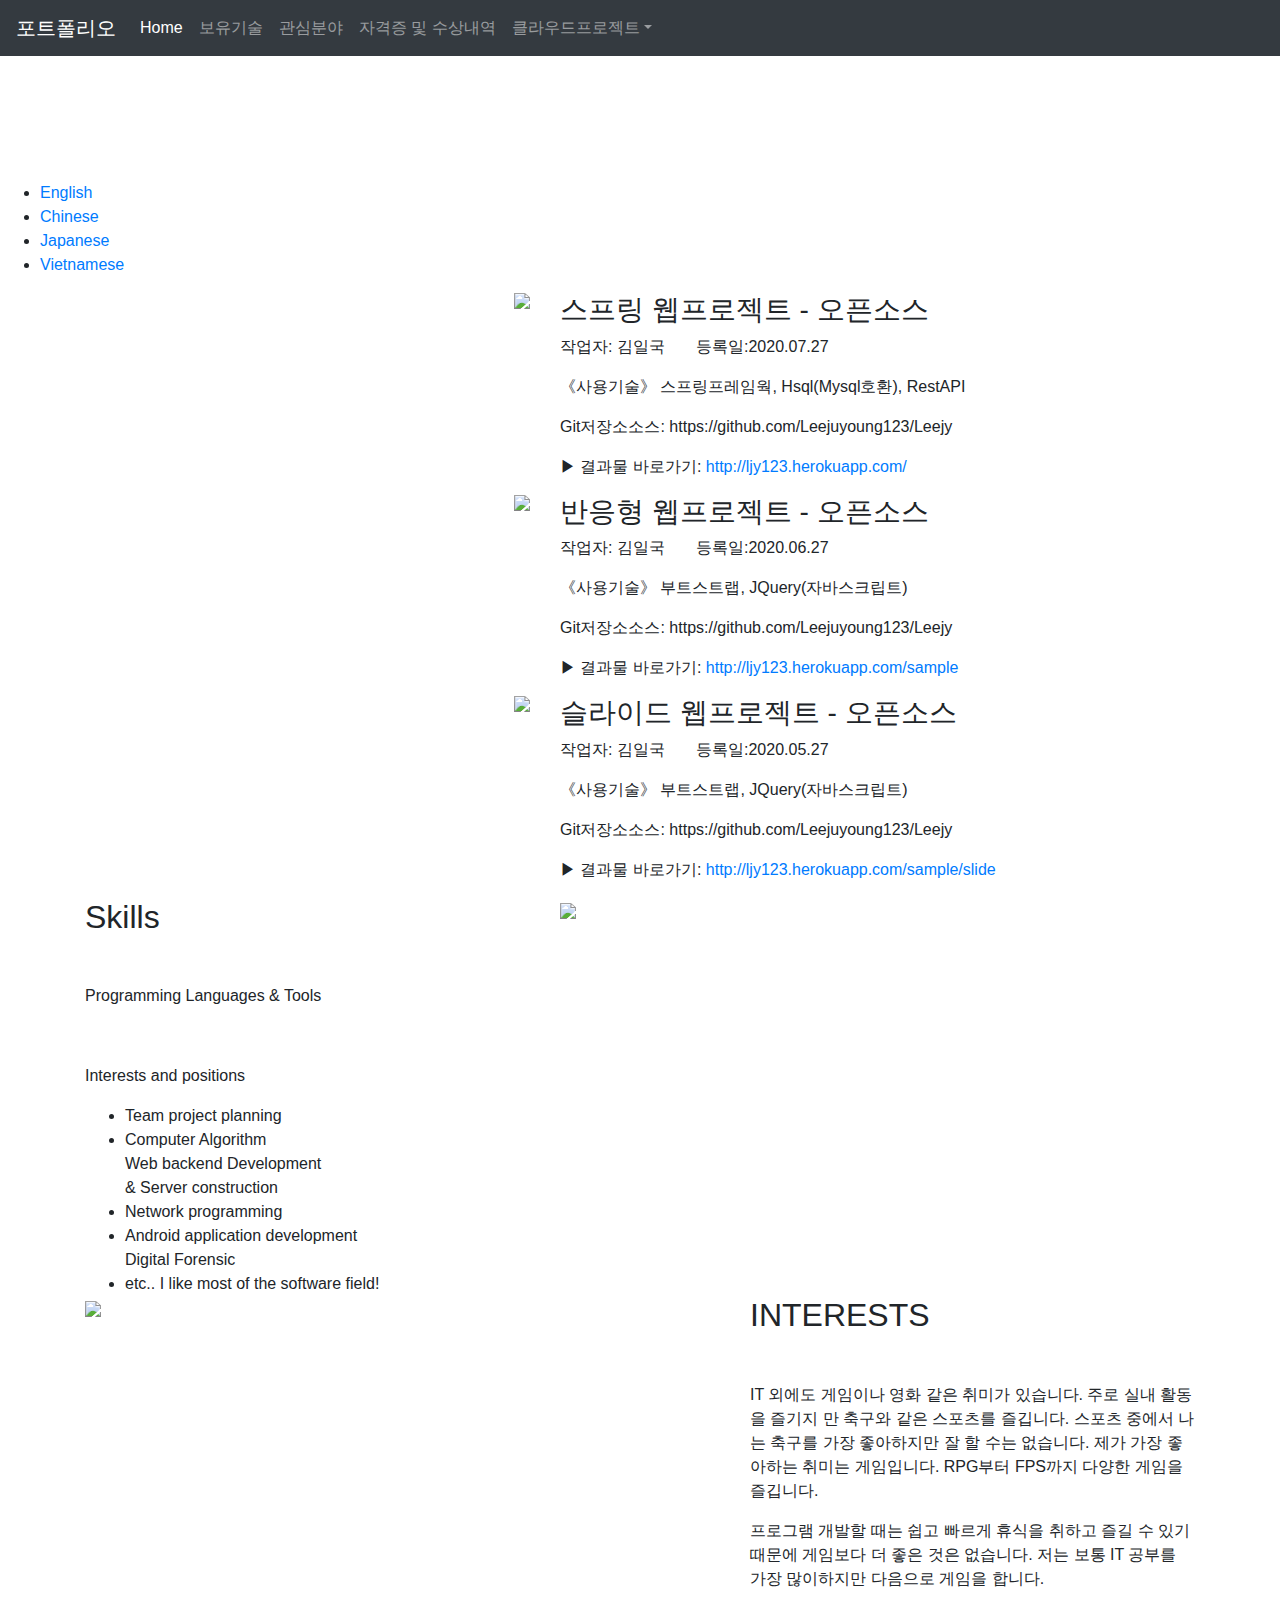
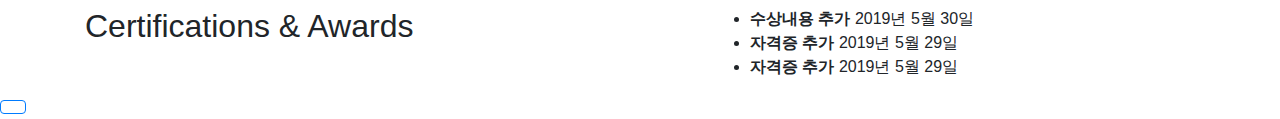
==== WebContent/index.html @ d81f5df1 "수정" ====
<!doctype html>
<html lang="ja">
<head>
	<!-- Required meta tags -->
	<meta charset="utf-8">
	<meta name="viewport" content="width=device-width, initial-scale=1, shrink-to-fit=no">
	<meta http-equiv="X-UA-Compatible" content="IE=edge,chrome=1">
	<!-- Bootstrap CSS -->
	<link rel="stylesheet" href="https://maxcdn.bootstrapcdn.com/bootstrap/4.0.0/css/bootstrap.min.css" integrity="sha384-Gn5384xqQ1aoWXA+058RXPxPg6fy4IWvTNh0E263XmFcJlSAwiGgFAW/dAiS6JXm" crossorigin="anonymous">
	<!-- 외부 플러그인 CSS -->
	<link rel="stylesheet" href="https://cdnjs.cloudflare.com/ajax/libs/fullPage.js/2.9.7/jquery.fullpage.css">
	<!-- 사용자가 추가한 CSS -->
	<link rel="stylesheet" href="css/style.css">
	<title>부트스트랩4.0으로 홈페이지 만들기</title>
	<style>
	/* 가로 슬라이드 네비 위치 및 색상 
	* --------------------------------------- */
	.fp-slidesNav.bottom{bottom: 125px; text-align:center;}
	#fp-nav span, .fp-slidesNav span{background: white!important;}
	</style>
</head>
<body>
<!-- Menu -->
<nav class="navbar navbar-expand-md navbar-dark fixed-top bg-dark">
	<a class="navbar-brand" href="/" >포트폴리오</a>
	<button class="navbar-toggler" type="button" data-toggle="collapse" data-target="#navbarCollapse" aria-controls="navbarCollapse" aria-expanded="false" aria-label="Toggle Navigation">
		<span class="navbar-toggler-icon"></span>
	</button>	
	<div class="collapse navbar-collapse" id="navbarCollapse">
		<ul class="navbar-nav mr-auto">
			<li class="nav-item menu_header active">
				<a class="nav-link" href="#header">Home</a>
			</li>
			<li class="nav-item menu_section1">
				<a class="nav-link" href="#section1">보유기술</a>
			</li>
			<li class="nav-item menu_section2">
				<a class="nav-link" href="#section2">관심분야</a>
			</li>
			<li class="nav-item menu_footer">
				<a class="nav-link" href="#footer">자격증 및 수상내역</a>
			</li>
			<li class="nav-item dropdown">
				<a class="nav-link dropdown-toggle" href="#" id="navbarDropdown" role="button" data-toggle="dropdown" aria-haspopup="true" aria-expanded="false">클라우드프로젝트</a>
					<ul class="dropdown-menu" aria-labelledby="navbarDropdown">
					<li><a href="https://github.com/Leejuyoung123/Leejy" target="blank">Git소스바로가기(형상관리)</a></li>
					<li class="dropdown">
					<a class="dropdown-toggle" href="#" id="navbarDropdown" role="button" data-toggle="dropdown" aria-haspopup="true" aria-expanded="false">헤로쿠클라우드</a>
					<ul class="dropdown-menu" aria-labelledby="navbarDropdown">
					<li class="dropdown">
						<a class="dropdown-toggle" href="#" id="navbarDropdown" role="button" data-toggle="dropdown" aria-haspopup="true" aria-expanded="false">포트폴리오</a>
						<ul class="dropdown-menu" aria-labelledby="navbarDropdown">
						<li><a href="https://ljy123.herokuapp.com/" target="blank">스프링 웹프로젝트</a></li>
						<li><a href="https://ljy123.herokuapp.com/sample" target="blank">원페이지 웹프로젝트</a></li>
						<li><a href="https://ljy123.herokuapp.com/sample/slide" target="blank">슬라이드 웹프로젝트</a></li>
						</ul>
					</li>
					</ul>
					</li>
					</ul>
			</li>
			<li class="nav-item">
					<div id="google_translate_element"></div>
					<script type="text/javascript">
					function googleTranslateElementInit() {
						new google.translate.TranslateElement({pageLanguage: 'ko', includedLanguages: 'en,ja,vi,zh-CN,zh-TW,de,es,fr,la,pt,ru,th', layout: google.translate.TranslateElement.InlineLayout.SIMPLE}, 'google_translate_element');
					}
					</script>
					<script type="text/javascript" src="https://translate.google.com/translate_a/element.js?cb=googleTranslateElementInit"></script>
					<style>
						.goog-te-gadget {font-family:helvetica,meiryo,gulim,AppleGothic,sans-serif;}
						.goog-te-menu2 {margin-top:5px; border:1px solid #dcdcdc !important;}
						.goog-te-menu2-item div, .goog-te-menu2-item:link div, .goog-te-menu2-item:visited div, .goog-te-menu2-item:active div {color:#000 !important;}
					</style>
			</li>
		</ul>
	</div>	
</nav>
<div class="language"><!-- active 클래스명 -->
	<div class="language-current">
			<span class="flag flag-ko-KR"></span>
			<span class="language-name">Korean</span>
	</div>
	<svg xmlns="http://www.w3.org/2000/svg" version="1.1" class="language-triangle">
		<polygon points="0,0 8,0 4, 6">
	</polygon></svg>
	<div class="submenu languages">
			<ul>
				<li><a href="#/en/"><span class="flag flag-en-US"></span><span class="language-name">English</span></a></li>
				<li><a href="#/zh/"><span class="flag flag-zh-CN"></span><span class="language-name">Chinese</span></a></li>
				<li><a href="#/ja/"><span class="flag flag-ja-JP"></span><span class="language-name">Japanese</span></a></li>
				<li><a href="#/vi/"><span class="flag flag-vi-VN"></span><span class="language-name">Vietnamese</span></a></li>
			</ul>
	</div>
</div>
<!-- 1페이지 스크롤 영역 Start -->
<div id="fullpage">
	<!-- 헤더 -->
	<div class="header section" data-anchor="header">
		<div class="container">
			<div class="slide active">
				<div class="row">
					<div class="d-none d-md-block col-md-5 col-sm-5">
						<img src="images/symu-panel-1.png" class="cover-image float-right">
					</div>
					<div class="col-md-7 col-sm-7">
						<h3><span class="highlight">스프링 웹프로젝트 - 오픈소스</span></h3>
						<p>작업자: 김일국 &nbsp;&nbsp; &nbsp;&nbsp; 등록일:2020.07.27</p>          
						<p>《사용기술》 스프링프레임웍, Hsql(Mysql호환), RestAPI </p>
						<p>Git저장소소스: https://github.com/Leejuyoung123/Leejy</p>
						<p>▶ 결과물 바로가기: <a href="https://ljy123.herokuapp.com/" target="blank">http://ljy123.herokuapp.com/</a></p>
						</span>
					</div>
				</div>
			</div>
			<div class="slide">
				<div class="row">
					<div class="d-none d-md-block col-md-5 col-sm-5">
						<img src="images/symu-panel-3.png" class="cover-image float-right">
					</div>
					<div class="col-md-7 col-sm-7">
						<h3><span class="highlight">반응형 웹프로젝트 - 오픈소스</span></h3>
						<p>작업자: 김일국 &nbsp;&nbsp; &nbsp;&nbsp; 등록일:2020.06.27</p>          
						<p>《사용기술》 부트스트랩, JQuery(자바스크립트) </p>
						<p>Git저장소소스: https://github.com/Leejuyoung123/Leejy</p>
						<p>▶ 결과물 바로가기: <a href="https://ljy123.herokuapp.com/sample" target="blank">http://ljy123.herokuapp.com/sample</a></p>
						</span>
					</div>
				</div>
			</div>
			<div class="slide">
				<div class="row">
					<div class="d-none d-md-block col-md-5 col-sm-5">
						<img src="images/symu-panel-2.png" class="cover-image float-right">
					</div>
					<div class="col-md-7 col-sm-7">
						<h3><span class="highlight">슬라이드 웹프로젝트 - 오픈소스</span></h3>
						<p>작업자: 김일국 &nbsp;&nbsp; &nbsp;&nbsp; 등록일:2020.05.27</p>          
						<p>《사용기술》 부트스트랩, JQuery(자바스크립트) </p>
						<p>Git저장소소스: https://github.com/Leejuyoung123/Leejy</p>
						<p>▶ 결과물 바로가기: <a href="https://ljy123.herokuapp.com/sample/slide" target="blank">http://ljy123.herokuapp.com/sample/slide</a></p>
						</span>
					</div>
				</div>
			</div>
		</div>
	</div>

	<!-- 1 번 섹션 -->
	<div class="section" data-anchor="section1">
		<div class="container">
			<div class="row">
				<div class="col-md-5">
				  <h2 class="mb-5">Skills</h2>
		          <div class="subheading mb-3">Programming Languages &amp; Tools</div>
		          <ul class="list-inline list-icons">
		            <li class="list-inline-item">
		              <link rel="stylesheet" href="https://cdn.rawgit.com/konpa/devicon/df6431e323547add1b4cf45992913f15286456d3/devicon.min.css">
		              <i class="devicon-java-plain-wordmark"></i>
		            </li>
		            <li class="list-inline-item">
		             <link rel="stylesheet" href="https://cdn.rawgit.com/konpa/devicon/df6431e323547add1b4cf45992913f15286456d3/devicon.min.css">
		            <i class="devicon-python-plain-wordmark"></i>
		            </li>
		            <li class="list-inline-item">
		             <link rel="stylesheet" href="https://cdn.rawgit.com/konpa/devicon/df6431e323547add1b4cf45992913f15286456d3/devicon.min.css">
		             <i class="devicon-html5-plain-wordmark"></i>
		            </li>
		            <li class="list-inline-item">
		              <link rel="stylesheet" href="https://cdn.rawgit.com/konpa/devicon/df6431e323547add1b4cf45992913f15286456d3/devicon.min.css">
		              <i class="devicon-android-plain-wordmark"></i>
		            </li>
		            <li class="list-inline-item">
		            <link rel="stylesheet" href="https://cdn.rawgit.com/konpa/devicon/df6431e323547add1b4cf45992913f15286456d3/devicon.min.css">
		            <i class="devicon-django-line-wordmark"></i>
		            </li>
		            <li class="list-inline-item">
		             <link rel="stylesheet" href="https://cdn.rawgit.com/konpa/devicon/df6431e323547add1b4cf45992913f15286456d3/devicon.min.css">
		            <i class="devicon-linux-plain"></i>
		            </li>
		            <li class="list-inline-item">
		              <link rel="stylesheet" href="https://cdn.rawgit.com/konpa/devicon/df6431e323547add1b4cf45992913f15286456d3/devicon.min.css">
		              <i class="devicon-mysql-plain-wordmark"></i>
		            </li>
		            <li class="list-inline-item">
		             <link rel="stylesheet" href="https://cdn.rawgit.com/konpa/devicon/df6431e323547add1b4cf45992913f15286456d3/devicon.min.css">
		              <i class="devicon-php-plain"></i>
		            </li>
		            <li class="list-inline-item">
		             <link rel="stylesheet" href="https://cdn.rawgit.com/konpa/devicon/df6431e323547add1b4cf45992913f15286456d3/devicon.min.css">
		            <i class="devicon-visualstudio-plain"></i>
		            </li>
		            <li class="list-inline-item">
		              <link rel="stylesheet" href="https://cdn.rawgit.com/konpa/devicon/df6431e323547add1b4cf45992913f15286456d3/devicon.min.css">
		              <i class="devicon-github-plain"></i>
		            </li>
		            <li class="list-inline-item">
		            <link rel="stylesheet" href="https://cdn.rawgit.com/konpa/devicon/df6431e323547add1b4cf45992913f15286456d3/devicon.min.css">
		            <i class="devicon-apache-plain-wordmark"></i>
		            </li>
		          </ul>
          		<div class="subheading mb-3">Interests and positions</div>
		          <ul class="fa-ul mb-0">
		            <li>
		              <i class="fa-li fa fa-check"></i>
		                Team project planning</li>
		            <li>
		              <i class="fa-li fa fa-check"></i>
		                Computer Algorithm</li>
		              <i class="fa-li fa fa-check"></i>
		              Web backend Development <br>&amp; Server construction
		              <li>
		              <i class="fa-li fa fa-check"></i>
		                Network programming</li>
		                <li>
		              <i class="fa-li fa fa-check"></i>
		                Android application development</li>
		              <i class="fa-li fa fa-check"></i>
		              Digital Forensic
		            <li>
		              <i class="fa-li fa fa-check"></i>
		               etc.. I like most of the software field!</li>
		          </ul>
				</div>
				<div class="col-md-7">
					<img src="images/symu-panel-1.png">
				</div>
			</div>
		</div>
	</div>

	<!-- 2번 섹션. 흰 배경 -->
	<div class="section" data-anchor="section2">
		<div class="container">
			<div class="row">
				<div class="col-md-7">
					<img src="images/symu-panel-2.png">
				</div>
				<div class="col-md-5">
					<h2 class="mb-5">INTERESTS</h2>
					<p>IT 외에도 게임이나 영화 같은 취미가 있습니다. 주로 실내 활동을 즐기지 만 축구와 같은 스포츠를 즐깁니다. 스포츠 중에서 나는 축구를 가장 좋아하지만 잘 할 수는 없습니다.
					제가 가장 좋아하는 취미는 게임입니다. RPG부터 FPS까지 다양한 게임을 즐깁니다.</p>
					<p>프로그램 개발할 때는 쉽고 빠르게 휴식을 취하고 즐길 수 있기 때문에 게임보다 더 좋은 것은 없습니다. 저는 보통 IT 공부를 가장 많이하지만 다음으로 게임을 합니다.</p>				
				</div>
			</div>
		</div>
	</div>

	<!-- 푸터 -->
	<footer class="footer section" data-anchor="footer">
		<div class="container">
			<div class="row">
			  <h2 class="col-md-7">Certifications &amp; Awards</h2>
	          <ul class="fa-ul col-md-5 text-left">
	            <li>
	              <i class="fa-li fa fa-trophy text-warning"></i>
	              <strong>수상내용 추가</strong>   2019년 5월 30일</li>
	            <li>
	              <i class="fa-li fa fa-trophy text-warning"></i>
	              <strong>자격증 추가</strong>   2019년 5월 29일</li>
	            <li>
	              <i class="fa-li fa fa-trophy text-warning"></i>
	              <strong>자격증 추가</strong>   2019년 5월 29일</li>
	          </ul>
			</div>
		</div>
	</footer>
</div>
<!-- 1페이지 스크롤 영역 Start -->

<!-- 아래페이지 이동 버튼 -->
<button id="moveDown" class="btn btn-outline-primary"><i class="arrow down"></i></button>

<!-- Optional JavaScript -->
<!-- jQuery first, then Popper.js, then Bootstrap JS -->
<script src="https://code.jquery.com/jquery-3.2.1.slim.min.js" integrity="sha384-KJ3o2DKtIkvYIK3UENzmM7KCkRr/rE9/Qpg6aAZGJwFDMVNA/GpGFF93hXpG5KkN" crossorigin="anonymous"></script>
<script src="https://cdnjs.cloudflare.com/ajax/libs/popper.js/1.12.9/umd/popper.min.js" integrity="sha384-ApNbgh9B+Y1QKtv3Rn7W3mgPxhU9K/ScQsAP7hUibX39j7fakFPskvXusvfa0b4Q" crossorigin="anonymous"></script>
<script src="https://maxcdn.bootstrapcdn.com/bootstrap/4.0.0/js/bootstrap.min.js" integrity="sha384-JZR6Spejh4U02d8jOt6vLEHfe/JQGiRRSQQxSfFWpi1MquVdAyjUar5+76PVCmYl" crossorigin="anonymous"></script>
<!-- 외부 플러그인 js  -->
<script src="https://cdnjs.cloudflare.com/ajax/libs/fullPage.js/2.9.7/jquery.fullpage.js"></script>
<!-- 사용자 지정 js Start -->
<script>
	$(function($){ //서브메뉴 클릭유지 스크립트
		$('.dropdown-menu a.dropdown-toggle').on('click', function(e) {
		if (!$(this).next().hasClass('show')) {
			$(this).parents('.dropdown-menu').first().find('.show').removeClass("show");
		}
		var $subMenu = $(this).next(".dropdown-menu");
		$subMenu.toggleClass('show');

		$(this).parents('li.nav-item.dropdown.show').on('hidden.bs.dropdown', function(e) {
			$('.dropdown-submenu .show').removeClass("show");
		});

		return false;
		});
	})
</script>
<script>
$("#fullpage").fullpage({    //기존
		anchors: ['header', 'section1', 'section2', 'footer'],
		navigationTooltips: ['header', 'section1', 'section2', 'footer'],
		sectionsColor: ['#0798ec','#7baabe','#4bbfc3','#0d121b'],
		navigation: true,
		//loopBottom: true,
		responsiveWidth: 767, //반응형 가로크기 기준
		afterResponsive: function(isResponsive){ //반응형 일때 사용할 액션
			if(isResponsive) {//기존클래스는 d-none d-md-block -> d-none-kim19 으로 변경.
				$(".d-none-kim19").addClass('d-none');
				$("#moveDown").addClass('d-none');
			}else{
				$(".d-none-kim19").removeClass('d-none');
				$("#moveDown").removeClass('d-none');
			}
		},
		afterLoad: function(section_name, section_num){ // 마지막 페이지 도착 확인, onLeave: //페이지 이동 후 확인
			$('.nav-item').removeClass("active");
			$('.menu_' + section_name).addClass("active");
				//alert(section_name);alert(section_num);//디버그
				if(section_name=="footer"){
					$("#moveDown").addClass('d-none');
				}else{
					$("#moveDown").removeClass('d-none');
				}
		},
		slidesNavigation: true,
		afterRender: function () {
            setInterval(function () {
                $.fn.fullpage.moveSlideRight();
            }, 4000);
        },
}); //기존
/* 아래페이지 이동 버튼 */
 $(function(){ //3.x 버전은 더이상 오픈소스가 아니라서, 2.x로 변경
    $('#moveDown').click(function (event) {
        event.preventDefault();
        $.fn.fullpage.moveSectionDown();
    });
});
/* 상단메뉴 선택 버튼 */
$('.nav-item').click(function (event) {
	$('.nav-item').removeClass("active");
	$(this).addClass("active");	
});
/* 언어선택 버튼 */
$('.language').click(function (event) {
	event.preventDefault();
	$(this).toggleClass("active");
});
$("body").click(function(e){
	if(e.target.className == "language-current" || ((e.target.className).indexOf("flag") != -1) || e.target.className == "language-name") { 
				//alert("don't hide");  
		}
		else {
			$('.language').removeClass('active');
		}
});
</script>
<!-- 사용자 지정 js End -->
</body>
</html>
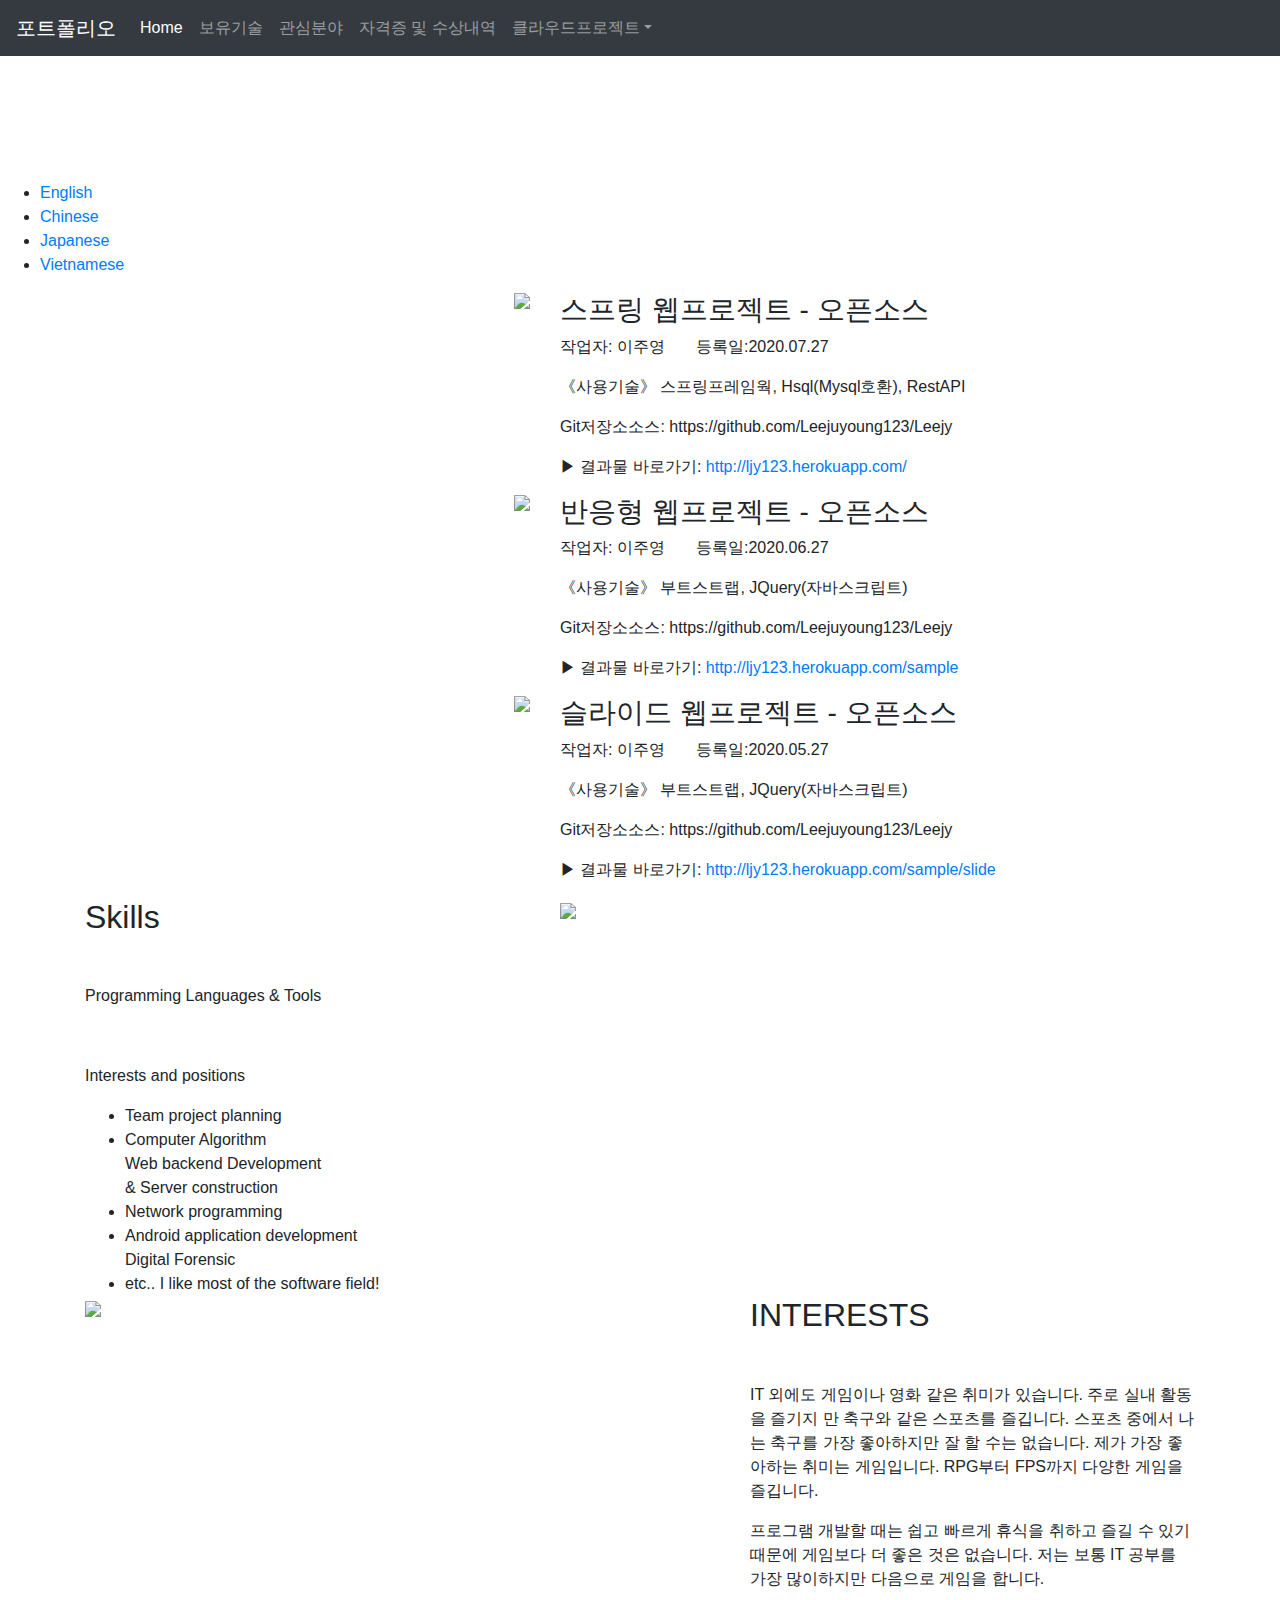
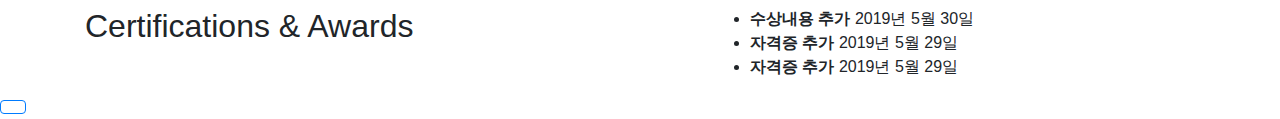
==== commit f99b4e60: "포트폴리오 대문페이지 수정" ====
--- a/WebContent/index.html
+++ b/WebContent/index.html
@@ -105,7 +105,7 @@
 					</div>
 					<div class="col-md-7 col-sm-7">
 						<h3><span class="highlight">스프링 웹프로젝트 - 오픈소스</span></h3>
-						<p>작업자: 김일국 &nbsp;&nbsp; &nbsp;&nbsp; 등록일:2020.07.27</p>          
+						<p>작업자: 이주영 &nbsp;&nbsp; &nbsp;&nbsp; 등록일:2020.07.27</p>          
 						<p>《사용기술》 스프링프레임웍, Hsql(Mysql호환), RestAPI </p>
 						<p>Git저장소소스: https://github.com/Leejuyoung123/Leejy</p>
 						<p>▶ 결과물 바로가기: <a href="https://ljy123.herokuapp.com/" target="blank">http://ljy123.herokuapp.com/</a></p>
@@ -120,7 +120,7 @@
 					</div>
 					<div class="col-md-7 col-sm-7">
 						<h3><span class="highlight">반응형 웹프로젝트 - 오픈소스</span></h3>
-						<p>작업자: 김일국 &nbsp;&nbsp; &nbsp;&nbsp; 등록일:2020.06.27</p>          
+						<p>작업자: 이주영 &nbsp;&nbsp; &nbsp;&nbsp; 등록일:2020.06.27</p>          
 						<p>《사용기술》 부트스트랩, JQuery(자바스크립트) </p>
 						<p>Git저장소소스: https://github.com/Leejuyoung123/Leejy</p>
 						<p>▶ 결과물 바로가기: <a href="https://ljy123.herokuapp.com/sample" target="blank">http://ljy123.herokuapp.com/sample</a></p>
@@ -135,7 +135,7 @@
 					</div>
 					<div class="col-md-7 col-sm-7">
 						<h3><span class="highlight">슬라이드 웹프로젝트 - 오픈소스</span></h3>
-						<p>작업자: 김일국 &nbsp;&nbsp; &nbsp;&nbsp; 등록일:2020.05.27</p>          
+						<p>작업자: 이주영 &nbsp;&nbsp; &nbsp;&nbsp; 등록일:2020.05.27</p>          
 						<p>《사용기술》 부트스트랩, JQuery(자바스크립트) </p>
 						<p>Git저장소소스: https://github.com/Leejuyoung123/Leejy</p>
 						<p>▶ 결과물 바로가기: <a href="https://ljy123.herokuapp.com/sample/slide" target="blank">http://ljy123.herokuapp.com/sample/slide</a></p>
@@ -146,7 +146,7 @@
 		</div>
 	</div>
 
-	<!-- 1 번 섹션 -->
+	<!-- 1 번 섹션 보유기술 -->
 	<div class="section" data-anchor="section1">
 		<div class="container">
 			<div class="row">
@@ -229,7 +229,7 @@
 		</div>
 	</div>
 
-	<!-- 2번 섹션. 흰 배경 -->
+	<!-- 2번 섹션. 관심분야 흰 배경 -->
 	<div class="section" data-anchor="section2">
 		<div class="container">
 			<div class="row">
@@ -246,7 +246,7 @@
 		</div>
 	</div>
 
-	<!-- 푸터 -->
+	<!-- 자격증 / 수상내역 푸터 -->
 	<footer class="footer section" data-anchor="footer">
 		<div class="container">
 			<div class="row">
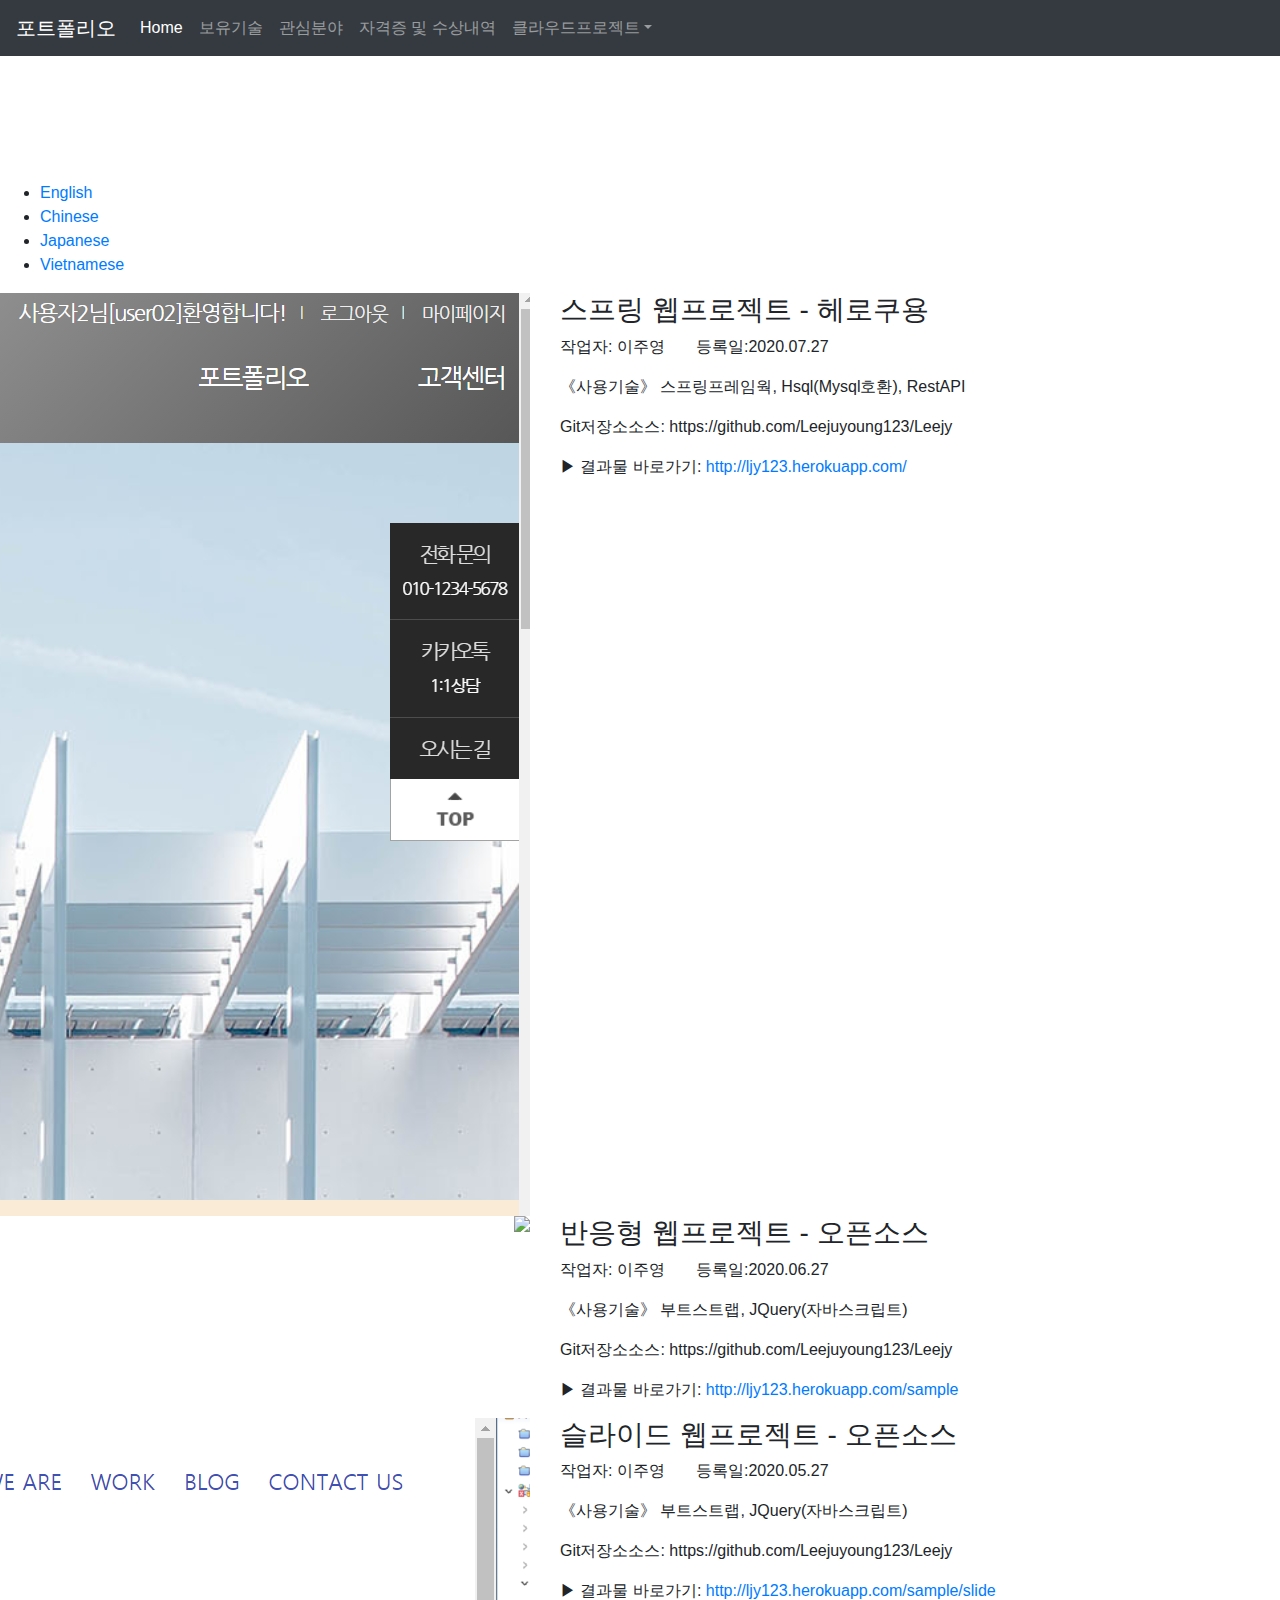
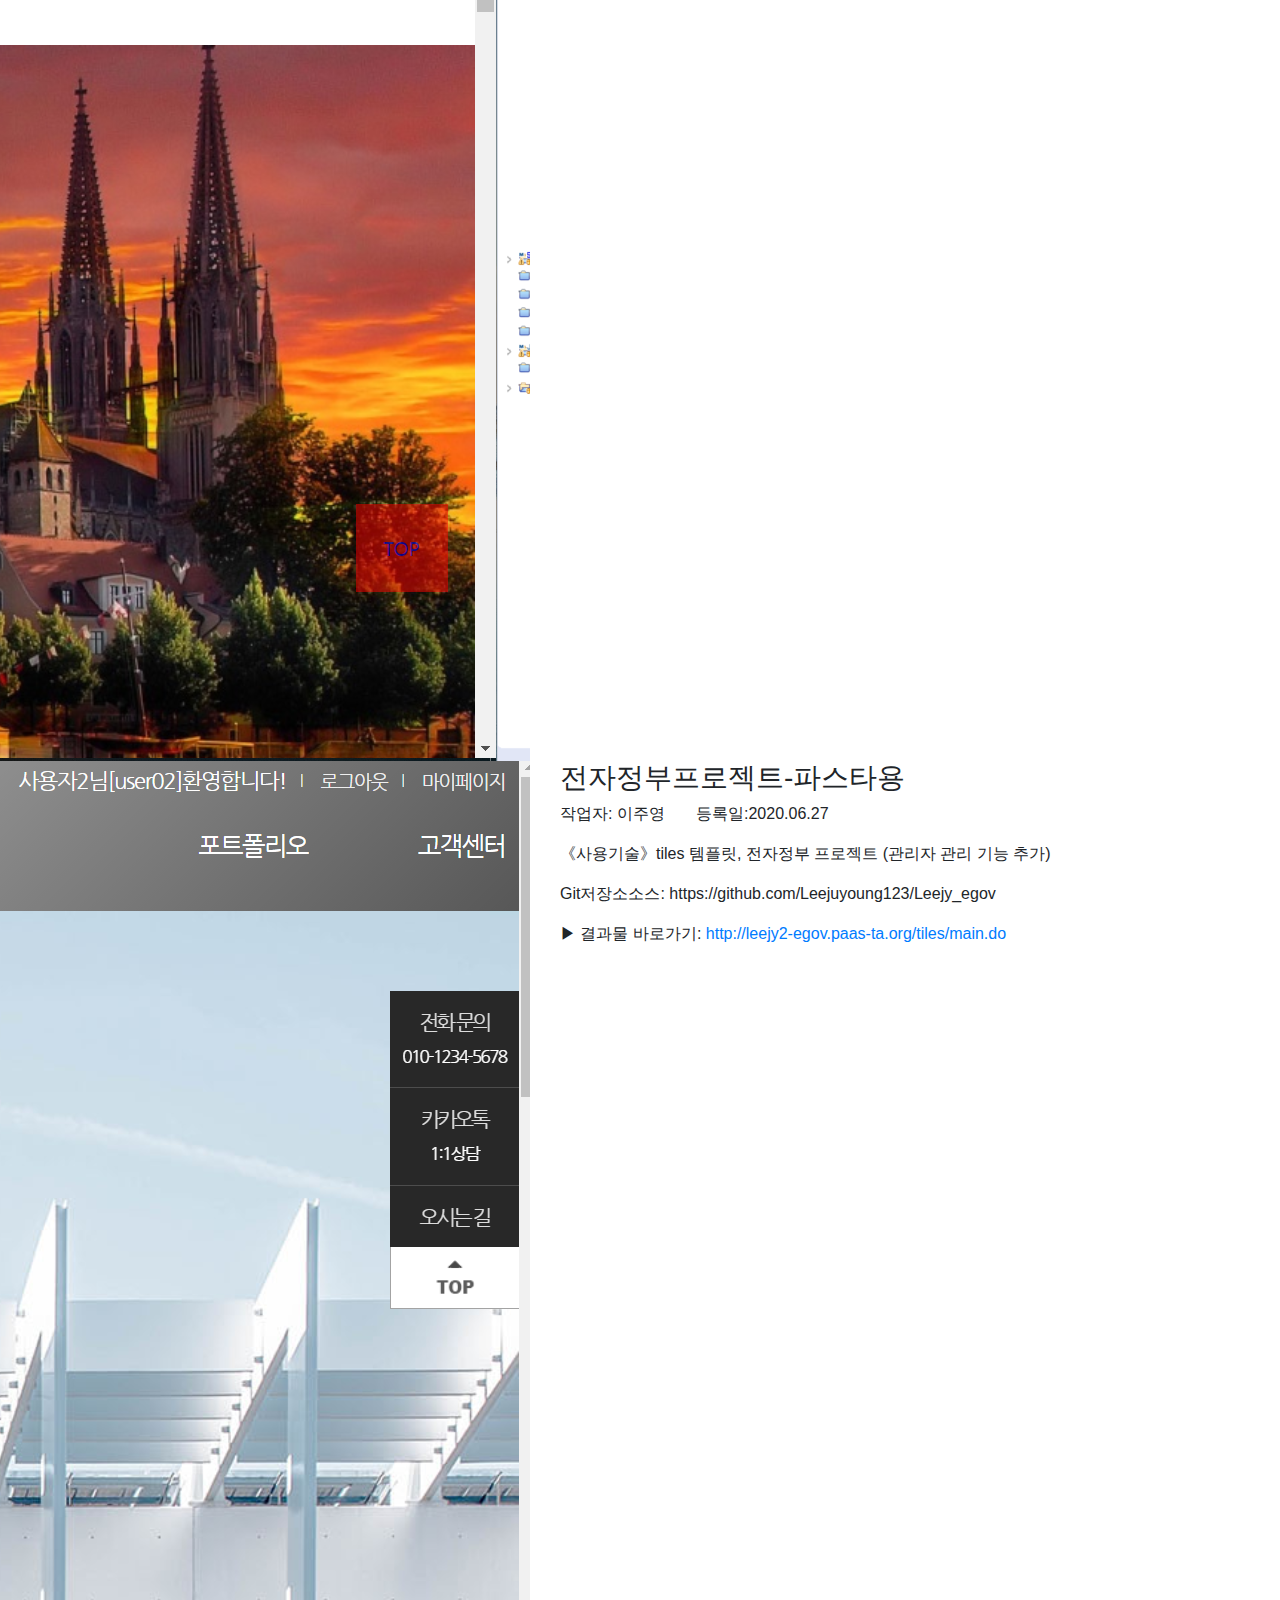
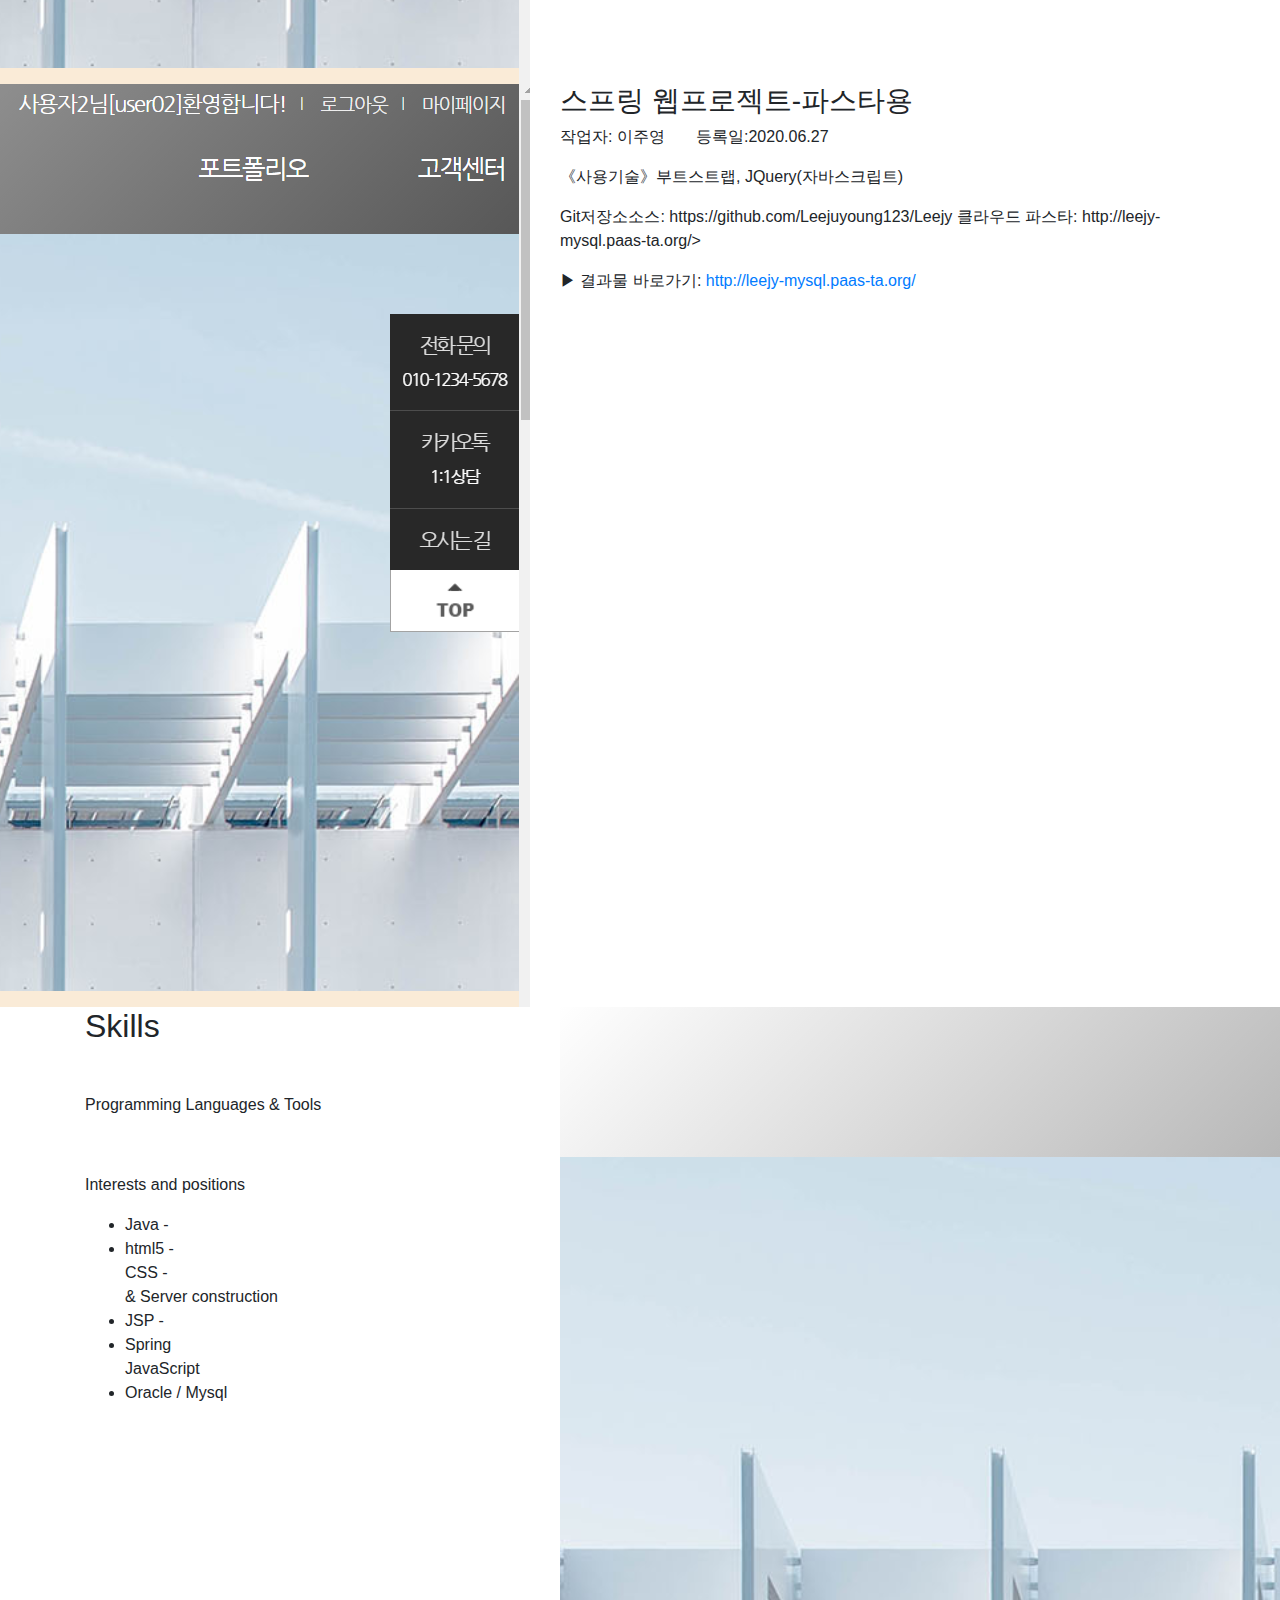
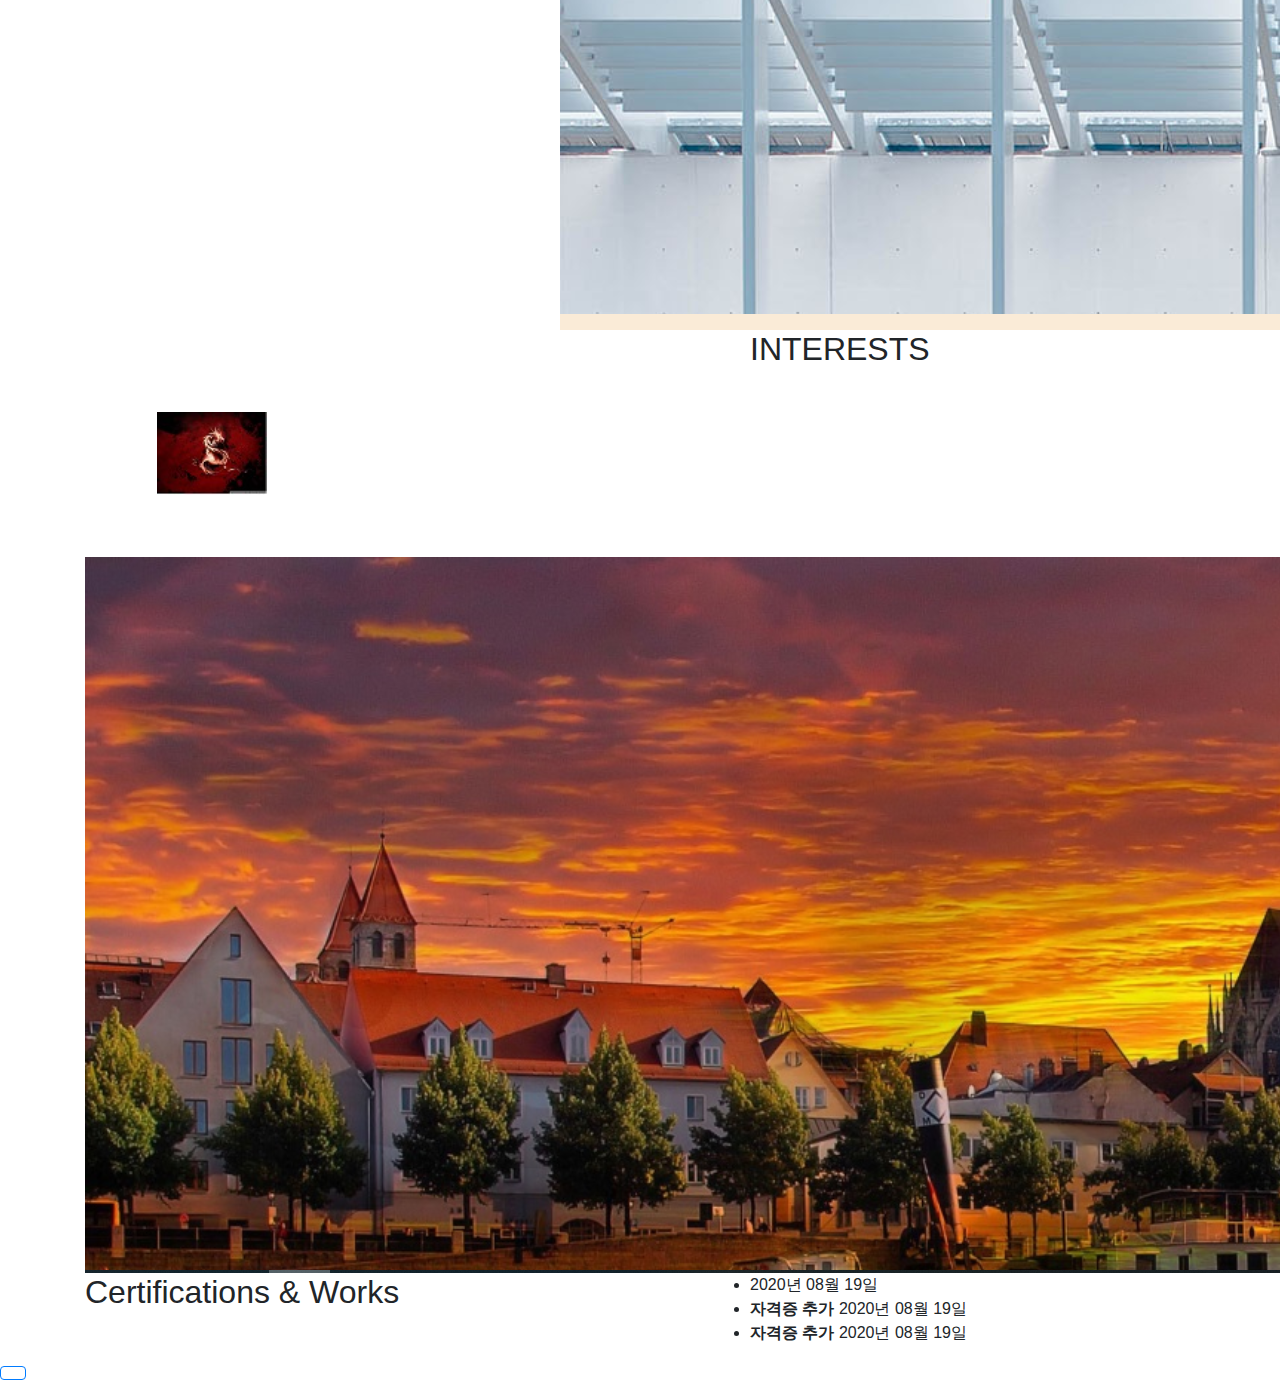
==== commit 026fc1b9: "포트폴리오수정" ====
--- a/WebContent/index.html
+++ b/WebContent/index.html
@@ -11,7 +11,7 @@
 	<link rel="stylesheet" href="https://cdnjs.cloudflare.com/ajax/libs/fullPage.js/2.9.7/jquery.fullpage.css">
 	<!-- 사용자가 추가한 CSS -->
 	<link rel="stylesheet" href="css/style.css">
-	<title>부트스트랩4.0으로 홈페이지 만들기</title>
+	<title>이주영</title>
 	<style>
 	/* 가로 슬라이드 네비 위치 및 색상 
 	* --------------------------------------- */
@@ -101,22 +101,21 @@
 			<div class="slide active">
 				<div class="row">
 					<div class="d-none d-md-block col-md-5 col-sm-5">
-						<img src="images/symu-panel-1.png" class="cover-image float-right">
-					</div>
-					<div class="col-md-7 col-sm-7">
-						<h3><span class="highlight">스프링 웹프로젝트 - 오픈소스</span></h3>
+						<img src="images/symu-panel-1.PNG" class="cover-image float-right">
+					</div>
+					<div class="col-md-7 col-sm-7">
+						<h3><span class="highlight">스프링 웹프로젝트 - 헤로쿠용</span></h3>
 						<p>작업자: 이주영 &nbsp;&nbsp; &nbsp;&nbsp; 등록일:2020.07.27</p>          
 						<p>《사용기술》 스프링프레임웍, Hsql(Mysql호환), RestAPI </p>
 						<p>Git저장소소스: https://github.com/Leejuyoung123/Leejy</p>
 						<p>▶ 결과물 바로가기: <a href="https://ljy123.herokuapp.com/" target="blank">http://ljy123.herokuapp.com/</a></p>
-						</span>
 					</div>
 				</div>
 			</div>
 			<div class="slide">
 				<div class="row">
 					<div class="d-none d-md-block col-md-5 col-sm-5">
-						<img src="images/symu-panel-3.png" class="cover-image float-right">
+						<img src="images/symu-panel-3.PNG" class="cover-image float-right">
 					</div>
 					<div class="col-md-7 col-sm-7">
 						<h3><span class="highlight">반응형 웹프로젝트 - 오픈소스</span></h3>
@@ -124,14 +123,13 @@
 						<p>《사용기술》 부트스트랩, JQuery(자바스크립트) </p>
 						<p>Git저장소소스: https://github.com/Leejuyoung123/Leejy</p>
 						<p>▶ 결과물 바로가기: <a href="https://ljy123.herokuapp.com/sample" target="blank">http://ljy123.herokuapp.com/sample</a></p>
-						</span>
 					</div>
 				</div>
 			</div>
 			<div class="slide">
 				<div class="row">
 					<div class="d-none d-md-block col-md-5 col-sm-5">
-						<img src="images/symu-panel-2.png" class="cover-image float-right">
+						<img src="images/symu-panel-2.PNG" class="cover-image float-right">
 					</div>
 					<div class="col-md-7 col-sm-7">
 						<h3><span class="highlight">슬라이드 웹프로젝트 - 오픈소스</span></h3>
@@ -139,7 +137,36 @@
 						<p>《사용기술》 부트스트랩, JQuery(자바스크립트) </p>
 						<p>Git저장소소스: https://github.com/Leejuyoung123/Leejy</p>
 						<p>▶ 결과물 바로가기: <a href="https://ljy123.herokuapp.com/sample/slide" target="blank">http://ljy123.herokuapp.com/sample/slide</a></p>
-						</span>
+					</div>
+				</div>
+			</div>
+			<div class="slide">
+				<div class="row">
+					<div class="d-none d-md-block col-md-5 col-sm-5">
+						<img src="images/symu-panel-1.PNG" class="cover-image float-right">
+					</div>
+					<div class="col-md-7 col-sm-7">
+						<h3><span class="highlight">전자정부프로젝트-파스타용 </span></h3>
+						<p>작업자: 이주영 &nbsp;&nbsp; &nbsp;&nbsp; 등록일:2020.06.27</p>          
+						<p>《사용기술》tiles 템플릿, 전자정부 프로젝트 (관리자 관리 기능 추가) </p>
+						<p>Git저장소소스: https://github.com/Leejuyoung123/Leejy_egov</p>
+						<p>▶ 결과물 바로가기: <a href="http://leejy2egov.paas-ta.org/tiles/main.do" target="blank">http://leejy2-egov.paas-ta.org/tiles/main.do</a></p>
+					</div>
+				</div>
+			</div>
+			<div class="slide">
+				<div class="row">
+					<div class="d-none d-md-block col-md-5 col-sm-5">
+						<img src="images/symu-panel-1.PNG" class="cover-image float-right">
+					</div>
+					<div class="col-md-7 col-sm-7">
+						<h3><span class="highlight">스프링 웹프로젝트-파스타용</span></h3>
+						<p>작업자: 이주영 &nbsp;&nbsp; &nbsp;&nbsp; 등록일:2020.06.27</p>          
+						<p>《사용기술》부트스트랩, JQuery(자바스크립트) </p>
+						<p>Git저장소소스: https://github.com/Leejuyoung123/Leejy
+							   클라우드 파스타: http://leejy-mysql.paas-ta.org/>
+						</p>
+						<p>▶ 결과물 바로가기: <a href="http://leejy-mysql.paas-ta.org/" target="blank">http://leejy-mysql.paas-ta.org/</a></p>
 					</div>
 				</div>
 			</div>
@@ -203,27 +230,27 @@
 		          <ul class="fa-ul mb-0">
 		            <li>
 		              <i class="fa-li fa fa-check"></i>
-		                Team project planning</li>
+		                Java - </li>
 		            <li>
 		              <i class="fa-li fa fa-check"></i>
-		                Computer Algorithm</li>
-		              <i class="fa-li fa fa-check"></i>
-		              Web backend Development <br>&amp; Server construction
+		                html5 -</li>
+		              <i class="fa-li fa fa-check"></i>
+		              	CSS -<br>&amp; Server construction
 		              <li>
 		              <i class="fa-li fa fa-check"></i>
-		                Network programming</li>
+		                JSP -</li>
 		                <li>
 		              <i class="fa-li fa fa-check"></i>
-		                Android application development</li>
-		              <i class="fa-li fa fa-check"></i>
-		              Digital Forensic
+		                Spring</li>
+		              <i class="fa-li fa fa-check"></i>
+		              	JavaScript
 		            <li>
 		              <i class="fa-li fa fa-check"></i>
-		               etc.. I like most of the software field!</li>
+		               Oracle / Mysql </li>
 		          </ul>
 				</div>
 				<div class="col-md-7">
-					<img src="images/symu-panel-1.png">
+					<img src="images/symu-panel-1.PNG">
 				</div>
 			</div>
 		</div>
@@ -234,13 +261,13 @@
 		<div class="container">
 			<div class="row">
 				<div class="col-md-7">
-					<img src="images/symu-panel-2.png">
+					<img src="images/symu-panel-2.PNG">
 				</div>
 				<div class="col-md-5">
 					<h2 class="mb-5">INTERESTS</h2>
-					<p>IT 외에도 게임이나 영화 같은 취미가 있습니다. 주로 실내 활동을 즐기지 만 축구와 같은 스포츠를 즐깁니다. 스포츠 중에서 나는 축구를 가장 좋아하지만 잘 할 수는 없습니다.
-					제가 가장 좋아하는 취미는 게임입니다. RPG부터 FPS까지 다양한 게임을 즐깁니다.</p>
-					<p>프로그램 개발할 때는 쉽고 빠르게 휴식을 취하고 즐길 수 있기 때문에 게임보다 더 좋은 것은 없습니다. 저는 보통 IT 공부를 가장 많이하지만 다음으로 게임을 합니다.</p>				
+					<p>
+					
+					</p>				
 				</div>
 			</div>
 		</div>
@@ -250,17 +277,17 @@
 	<footer class="footer section" data-anchor="footer">
 		<div class="container">
 			<div class="row">
-			  <h2 class="col-md-7">Certifications &amp; Awards</h2>
+			  <h2 class="col-md-7">Certifications &amp; Works</h2>
 	          <ul class="fa-ul col-md-5 text-left">
 	            <li>
 	              <i class="fa-li fa fa-trophy text-warning"></i>
-	              <strong>수상내용 추가</strong>   2019년 5월 30일</li>
+	              <strong></strong>   2020년 08월 19일</li>
 	            <li>
 	              <i class="fa-li fa fa-trophy text-warning"></i>
-	              <strong>자격증 추가</strong>   2019년 5월 29일</li>
+	              <strong>자격증 추가</strong>   2020년 08월 19일</li>
 	            <li>
 	              <i class="fa-li fa fa-trophy text-warning"></i>
-	              <strong>자격증 추가</strong>   2019년 5월 29일</li>
+	              <strong>자격증 추가</strong>   2020년 08월 19일</li>
 	          </ul>
 			</div>
 		</div>
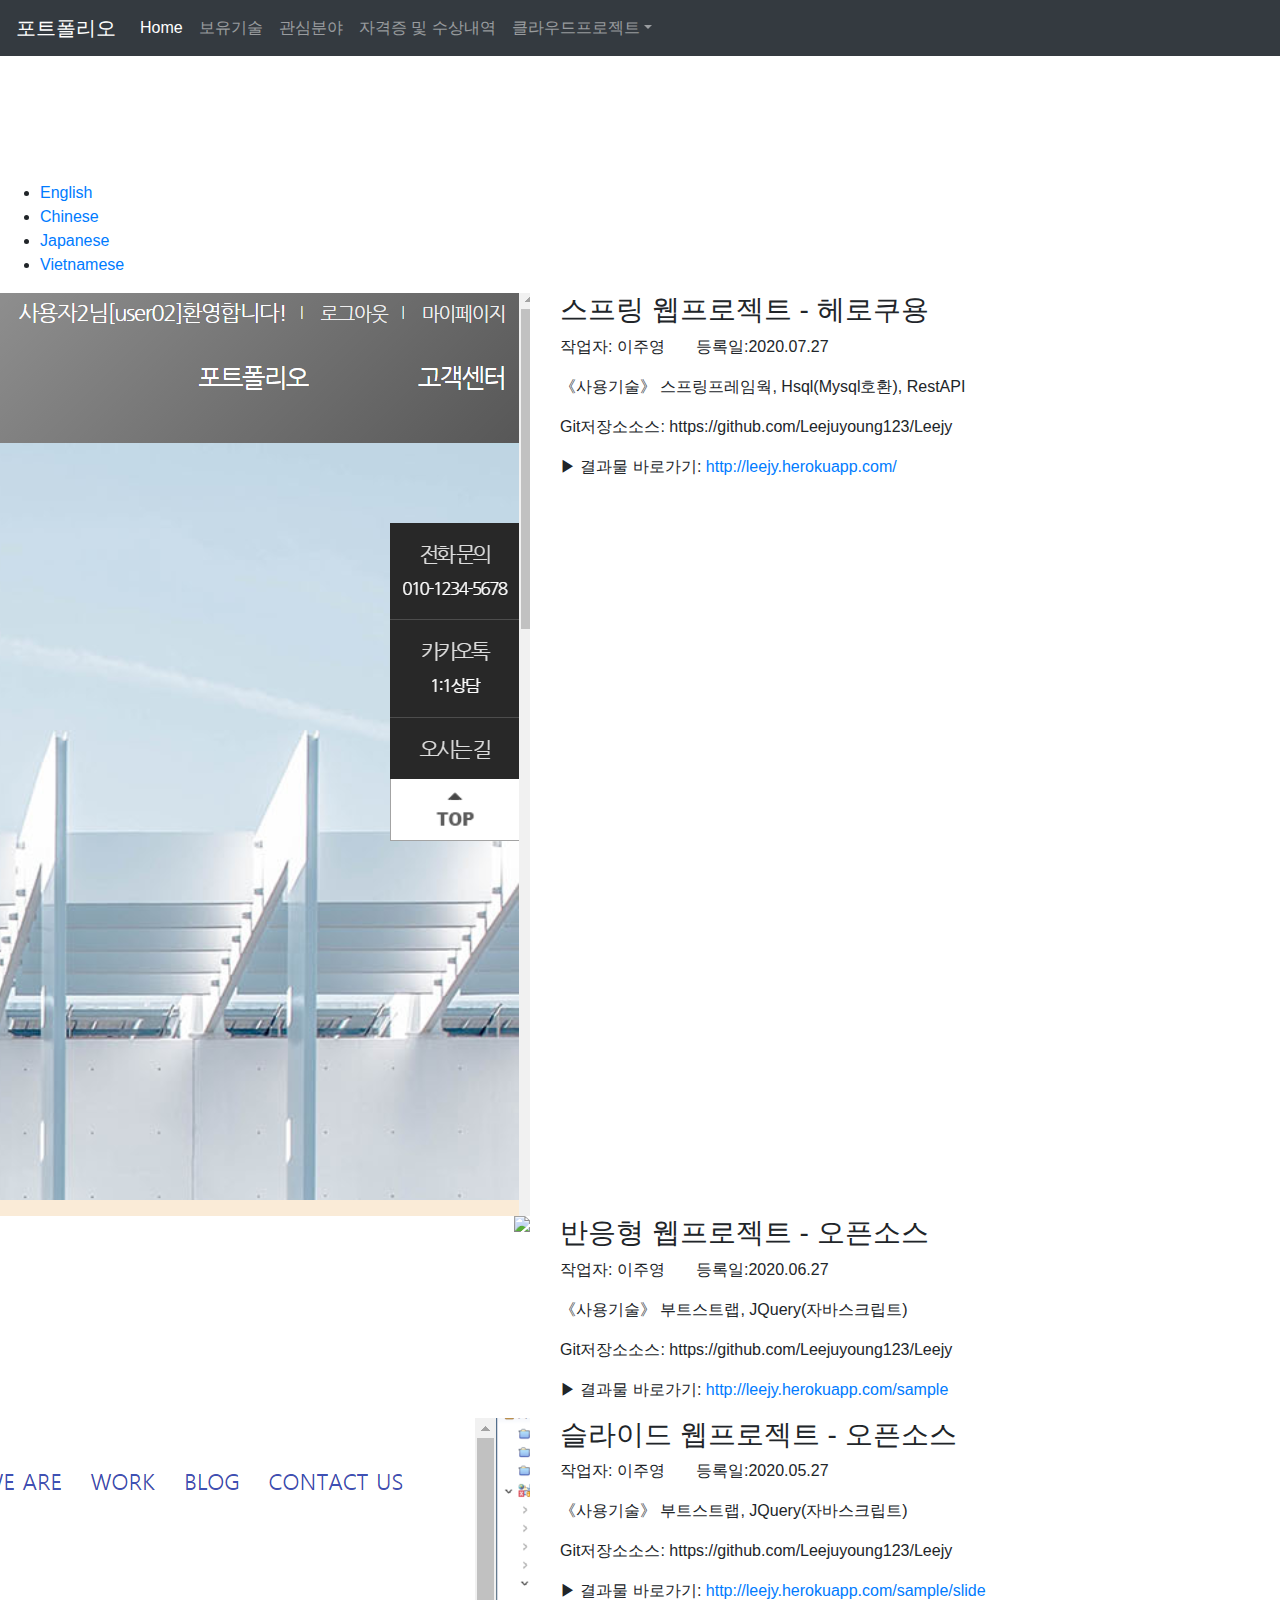
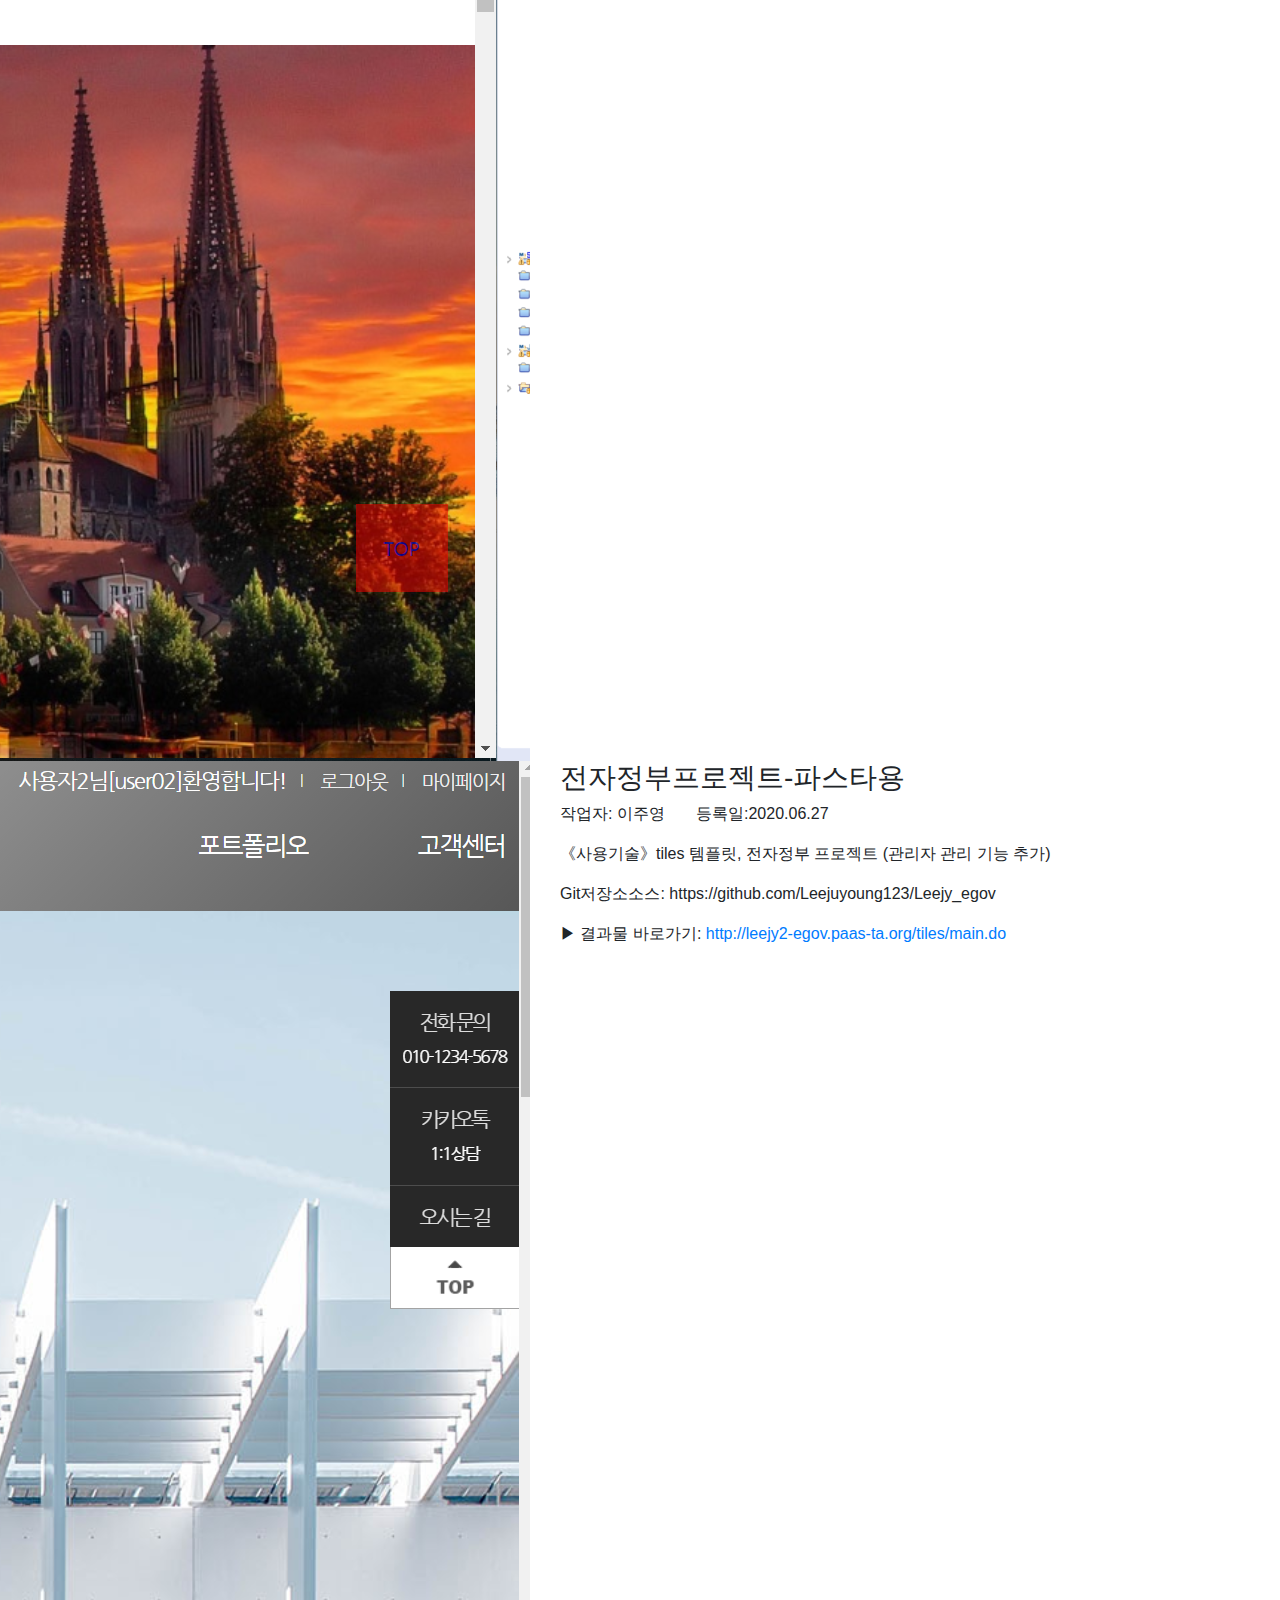
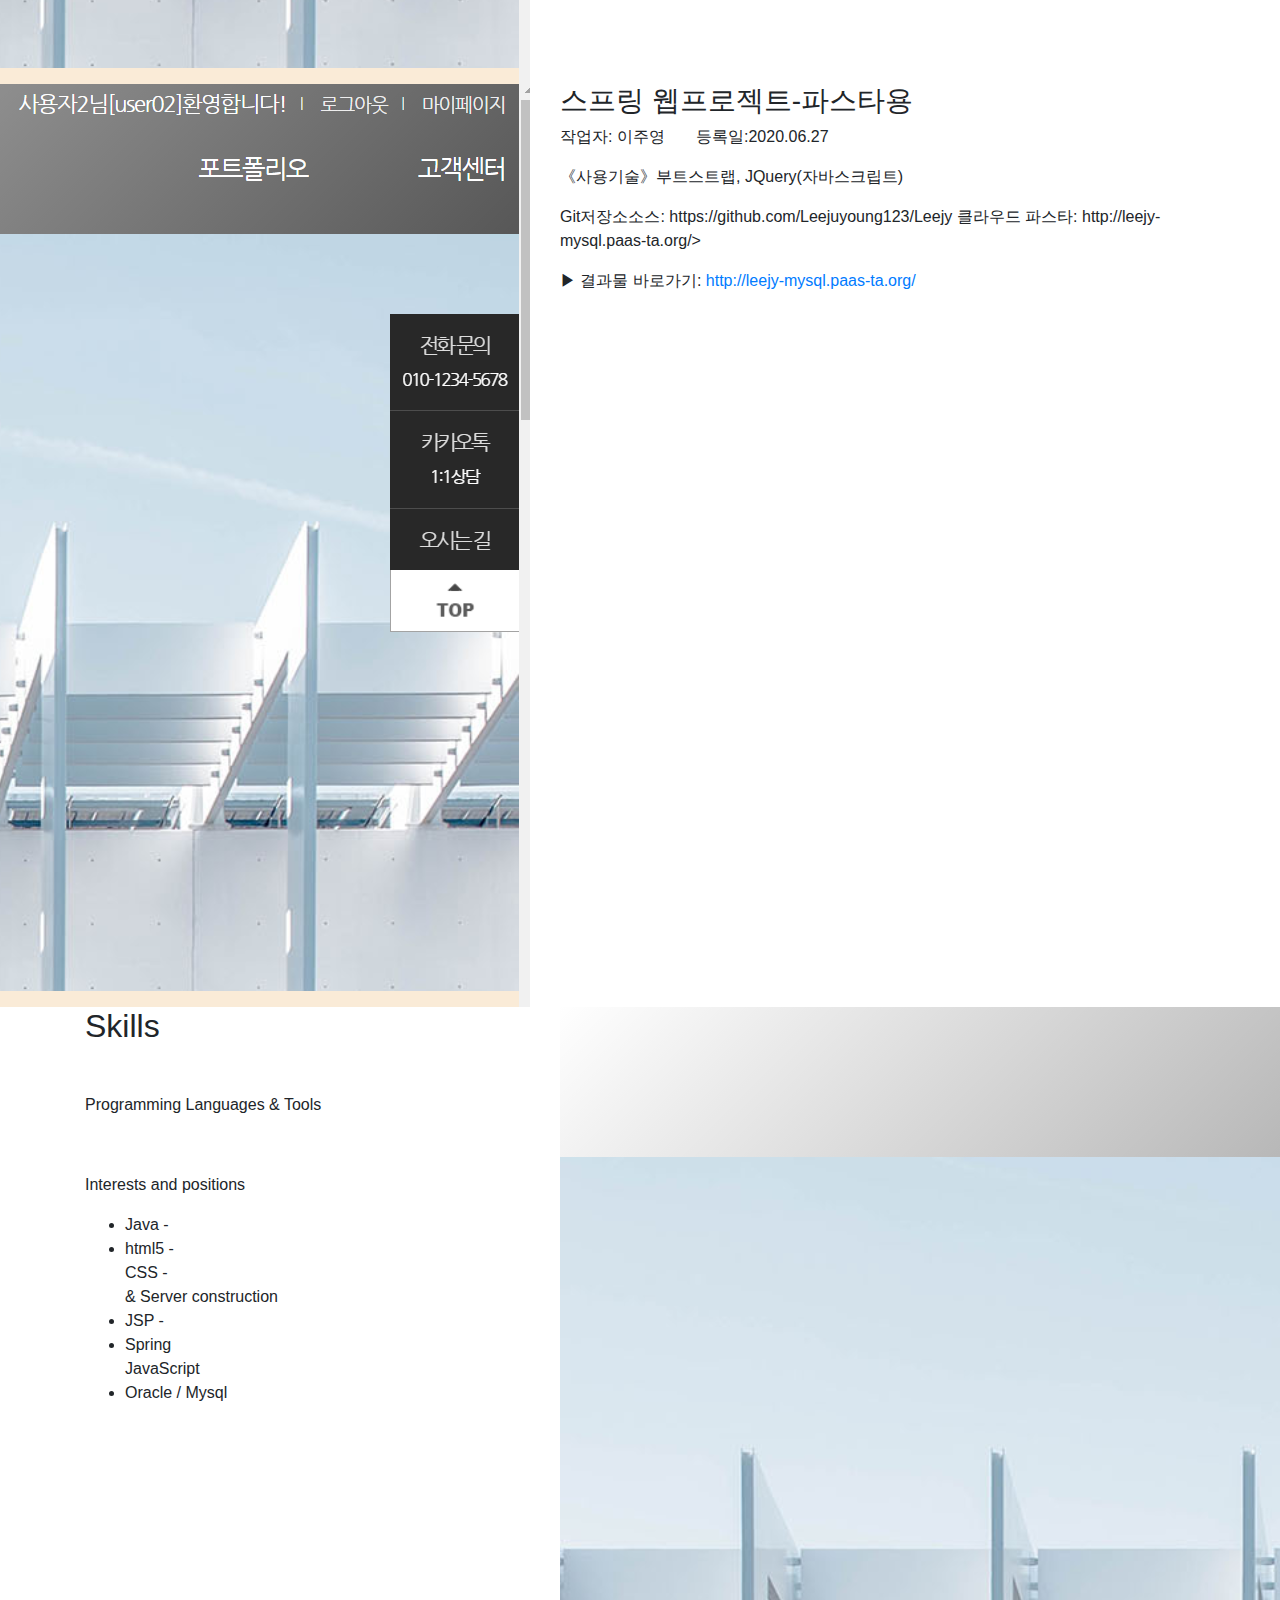
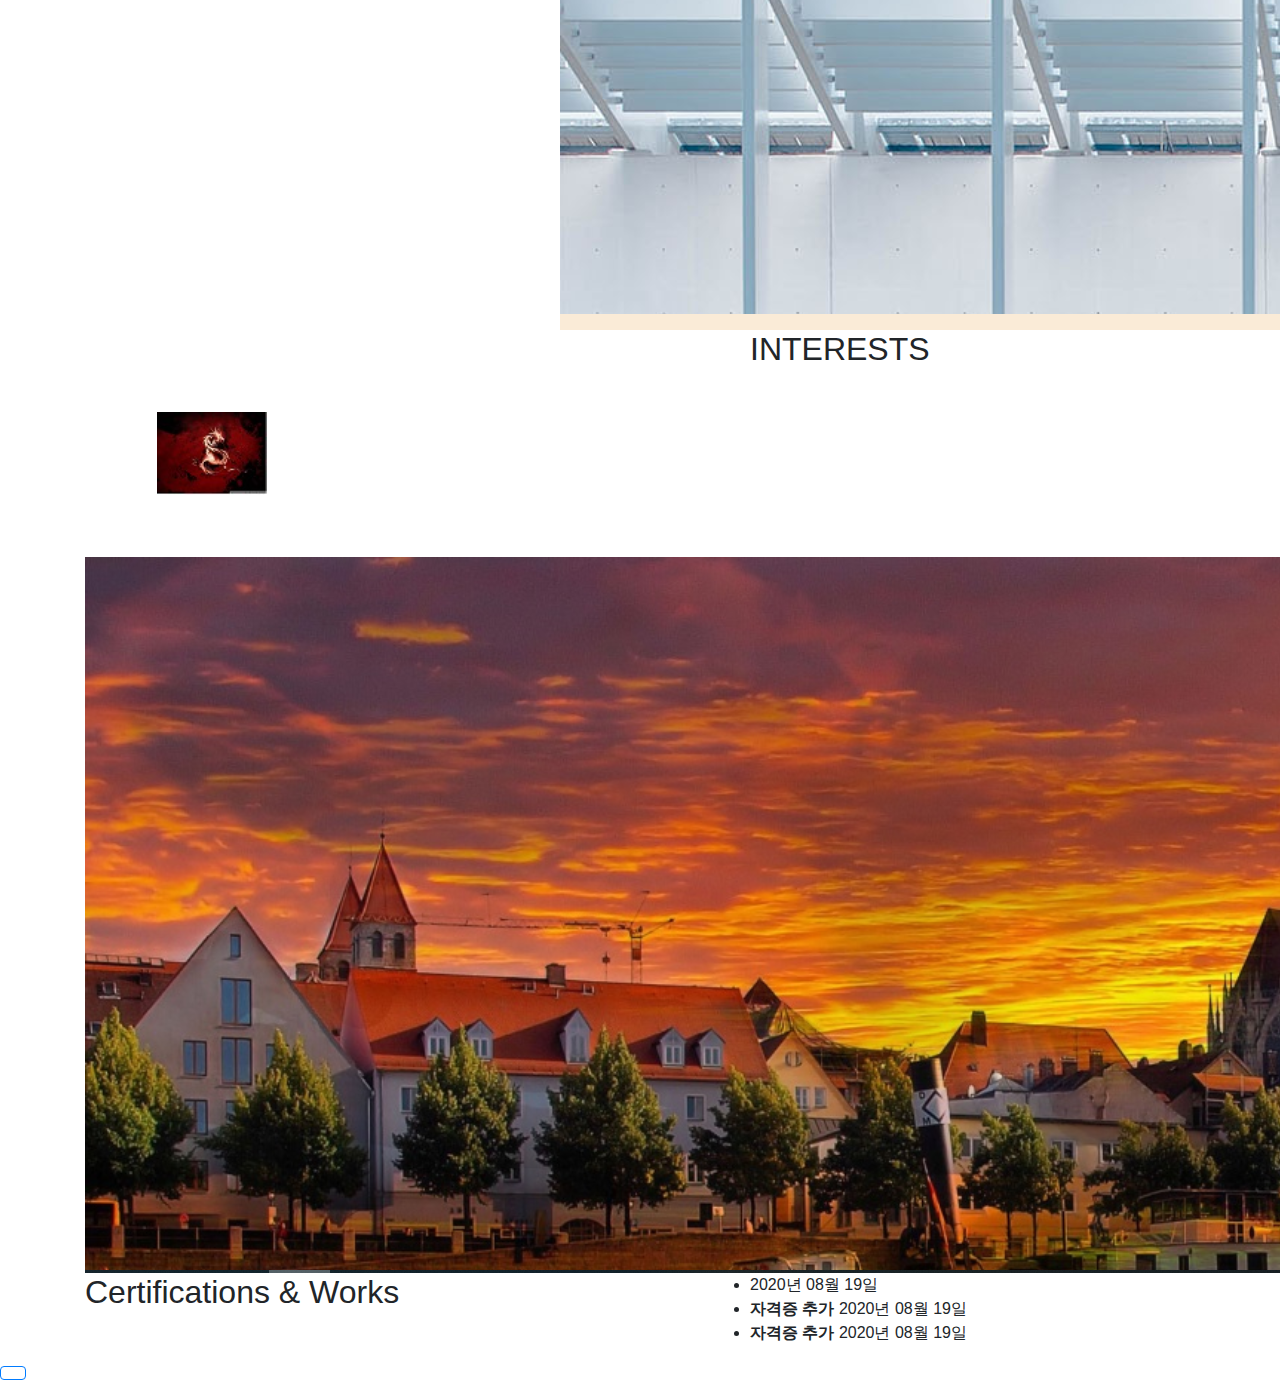
==== commit cb792b58: "wqv" ====
--- a/WebContent/index.html
+++ b/WebContent/index.html
@@ -50,9 +50,9 @@
 					<li class="dropdown">
 						<a class="dropdown-toggle" href="#" id="navbarDropdown" role="button" data-toggle="dropdown" aria-haspopup="true" aria-expanded="false">포트폴리오</a>
 						<ul class="dropdown-menu" aria-labelledby="navbarDropdown">
-						<li><a href="https://ljy123.herokuapp.com/" target="blank">스프링 웹프로젝트</a></li>
-						<li><a href="https://ljy123.herokuapp.com/sample" target="blank">원페이지 웹프로젝트</a></li>
-						<li><a href="https://ljy123.herokuapp.com/sample/slide" target="blank">슬라이드 웹프로젝트</a></li>
+						<li><a href="https://leejy.herokuapp.com/" target="blank">스프링 웹프로젝트</a></li>
+						<li><a href="https://leejy.herokuapp.com/" target="blank">원페이지 웹프로젝트</a></li>
+						<li><a href="https://leejy.herokuapp.com/sample/slide" target="blank">슬라이드 웹프로젝트</a></li>
 						</ul>
 					</li>
 					</ul>
@@ -108,7 +108,7 @@
 						<p>작업자: 이주영 &nbsp;&nbsp; &nbsp;&nbsp; 등록일:2020.07.27</p>          
 						<p>《사용기술》 스프링프레임웍, Hsql(Mysql호환), RestAPI </p>
 						<p>Git저장소소스: https://github.com/Leejuyoung123/Leejy</p>
-						<p>▶ 결과물 바로가기: <a href="https://ljy123.herokuapp.com/" target="blank">http://ljy123.herokuapp.com/</a></p>
+						<p>▶ 결과물 바로가기: <a href="https://leejy.herokuapp.com/" target="blank">http://leejy.herokuapp.com/</a></p>
 					</div>
 				</div>
 			</div>
@@ -122,7 +122,7 @@
 						<p>작업자: 이주영 &nbsp;&nbsp; &nbsp;&nbsp; 등록일:2020.06.27</p>          
 						<p>《사용기술》 부트스트랩, JQuery(자바스크립트) </p>
 						<p>Git저장소소스: https://github.com/Leejuyoung123/Leejy</p>
-						<p>▶ 결과물 바로가기: <a href="https://ljy123.herokuapp.com/sample" target="blank">http://ljy123.herokuapp.com/sample</a></p>
+						<p>▶ 결과물 바로가기: <a href="https://leejy.herokuapp.com/" target="blank">http://leejy.herokuapp.com/sample</a></p>
 					</div>
 				</div>
 			</div>
@@ -136,7 +136,7 @@
 						<p>작업자: 이주영 &nbsp;&nbsp; &nbsp;&nbsp; 등록일:2020.05.27</p>          
 						<p>《사용기술》 부트스트랩, JQuery(자바스크립트) </p>
 						<p>Git저장소소스: https://github.com/Leejuyoung123/Leejy</p>
-						<p>▶ 결과물 바로가기: <a href="https://ljy123.herokuapp.com/sample/slide" target="blank">http://ljy123.herokuapp.com/sample/slide</a></p>
+						<p>▶ 결과물 바로가기: <a href="https://leejy.herokuapp.com/sample/slide" target="blank">http://leejy.herokuapp.com/sample/slide</a></p>
 					</div>
 				</div>
 			</div>
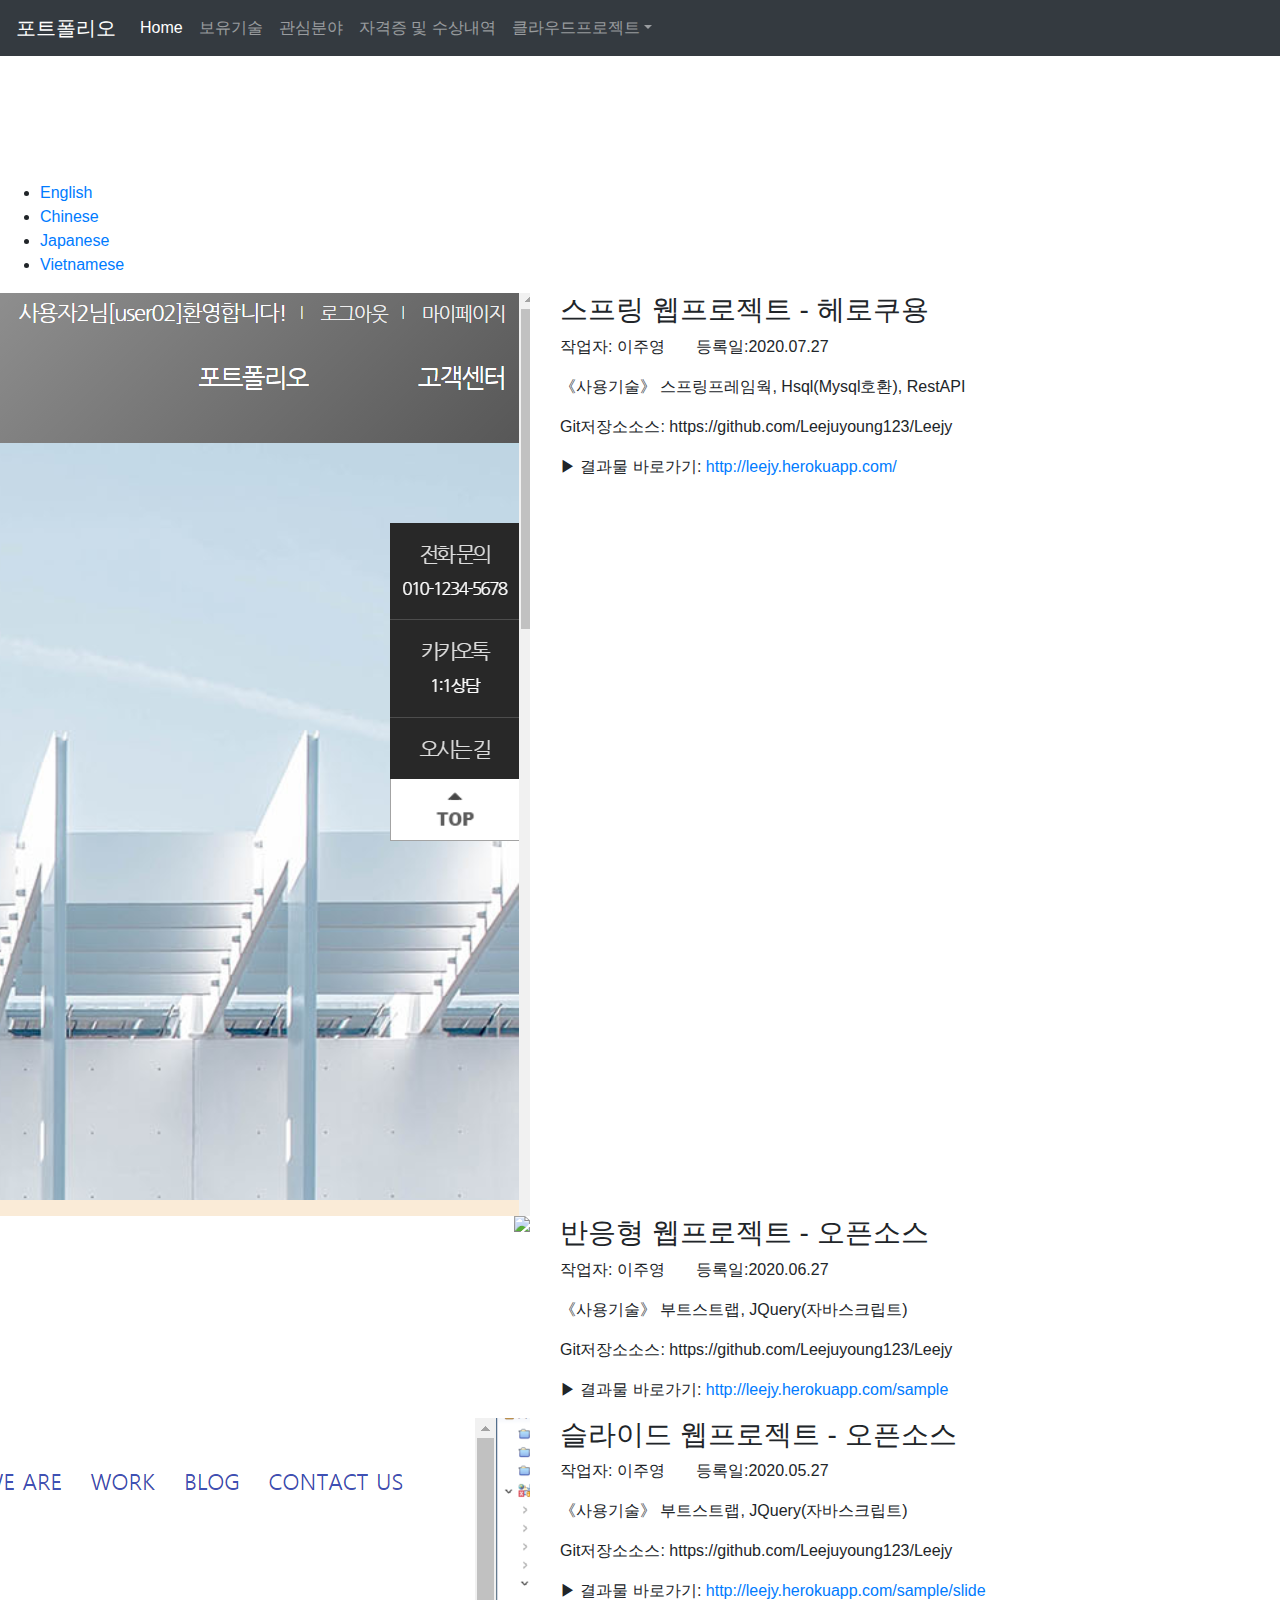
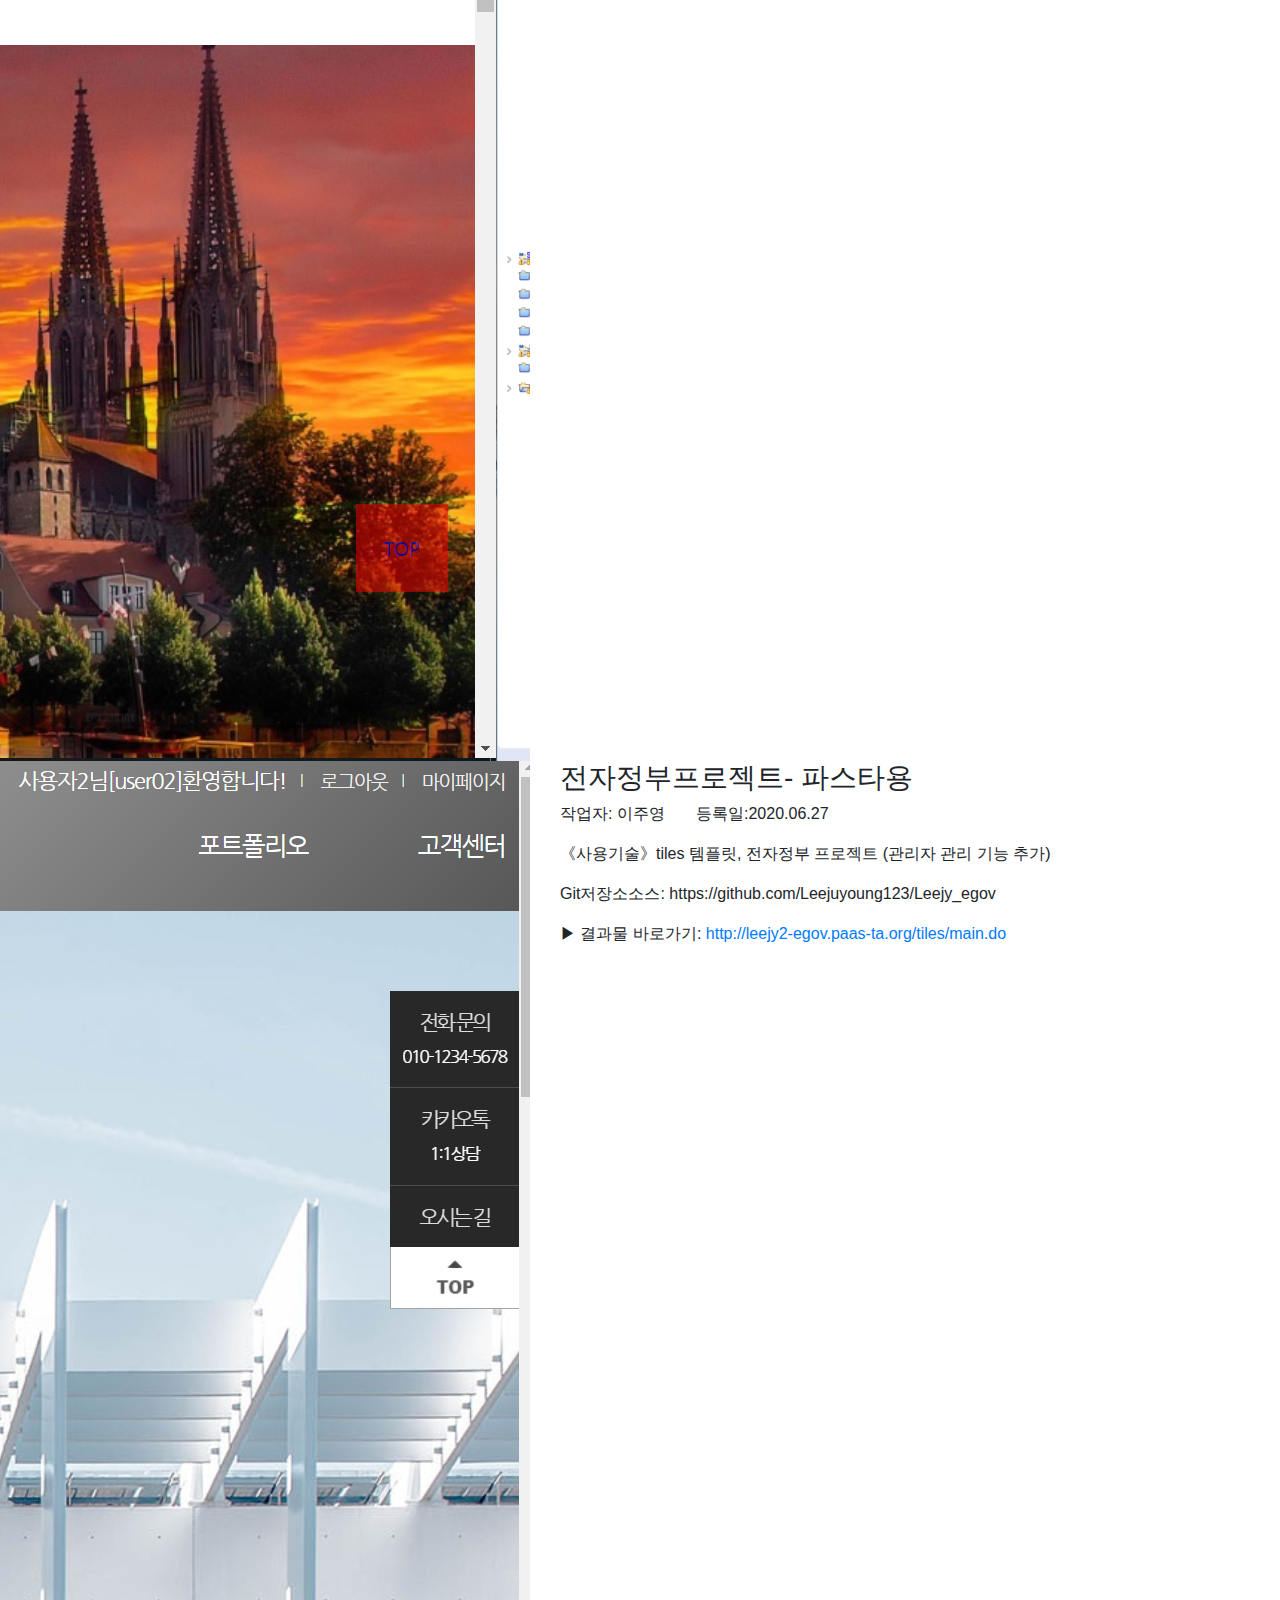
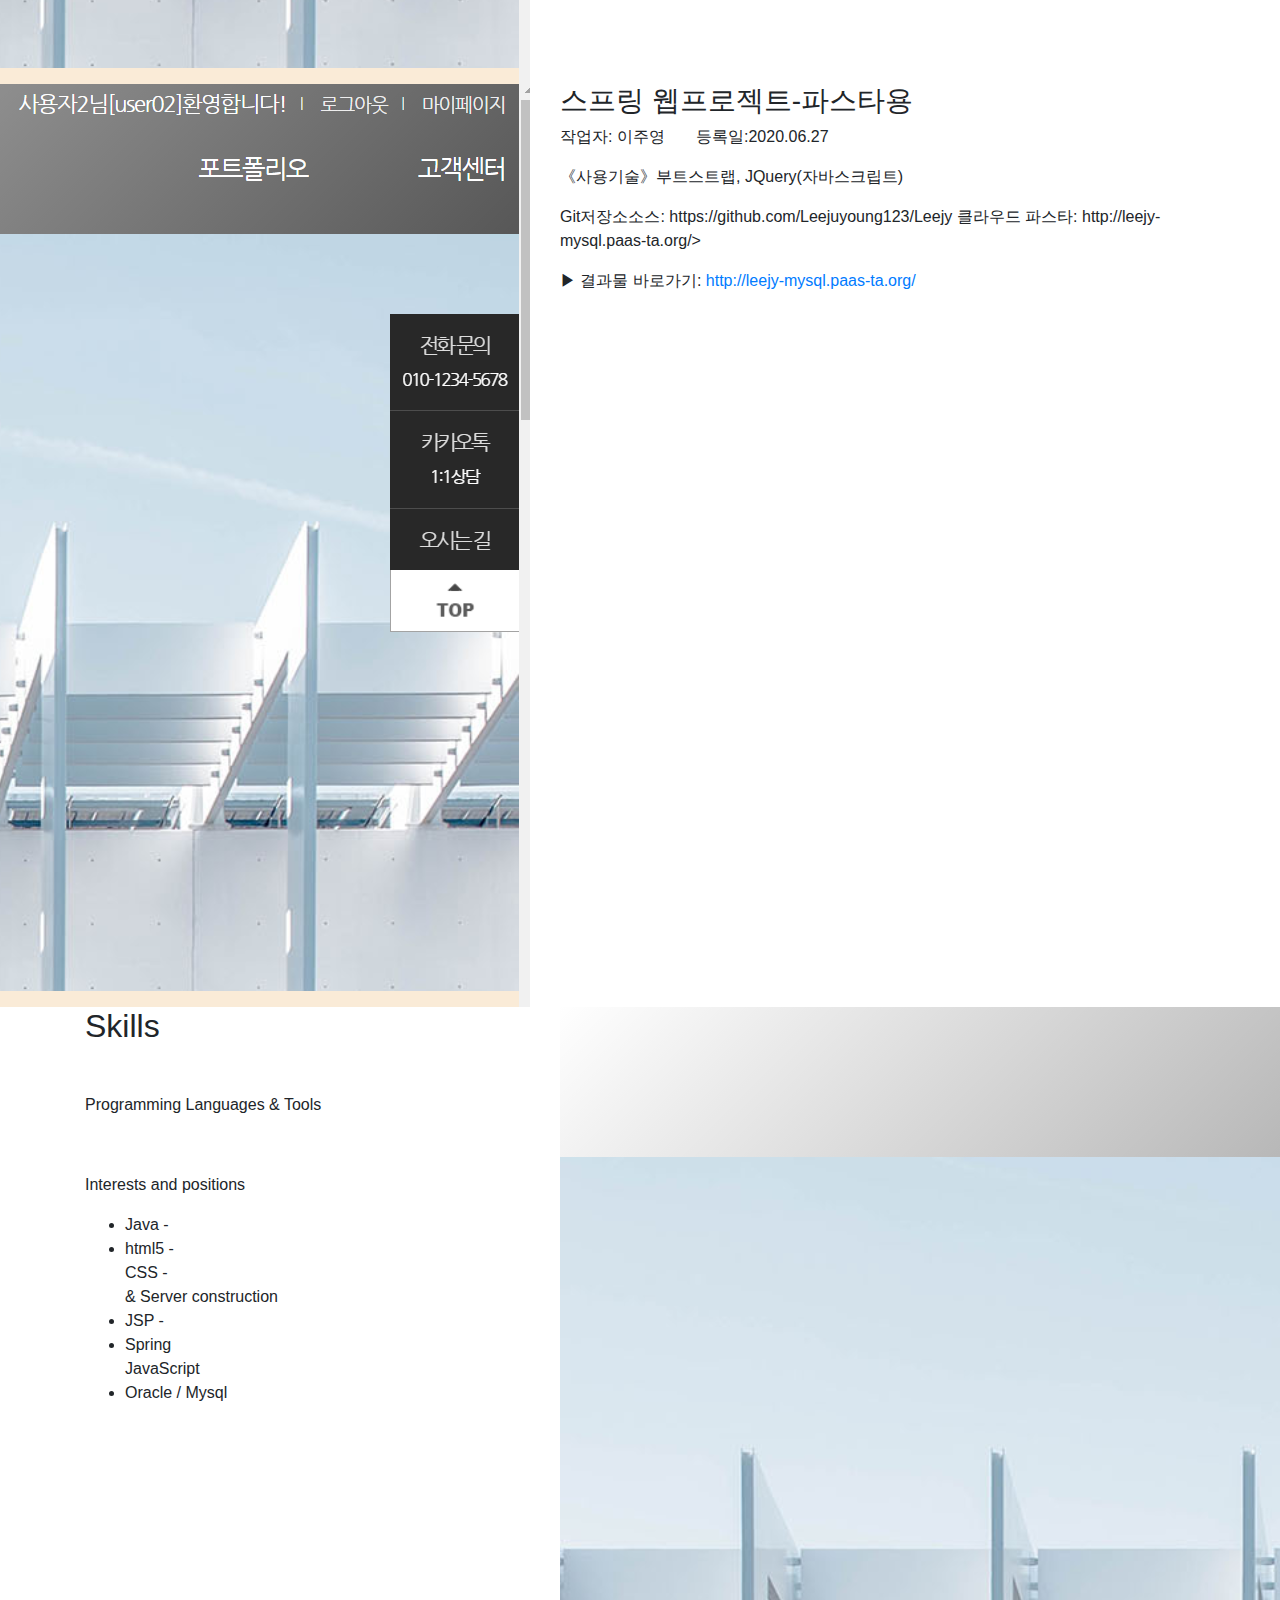
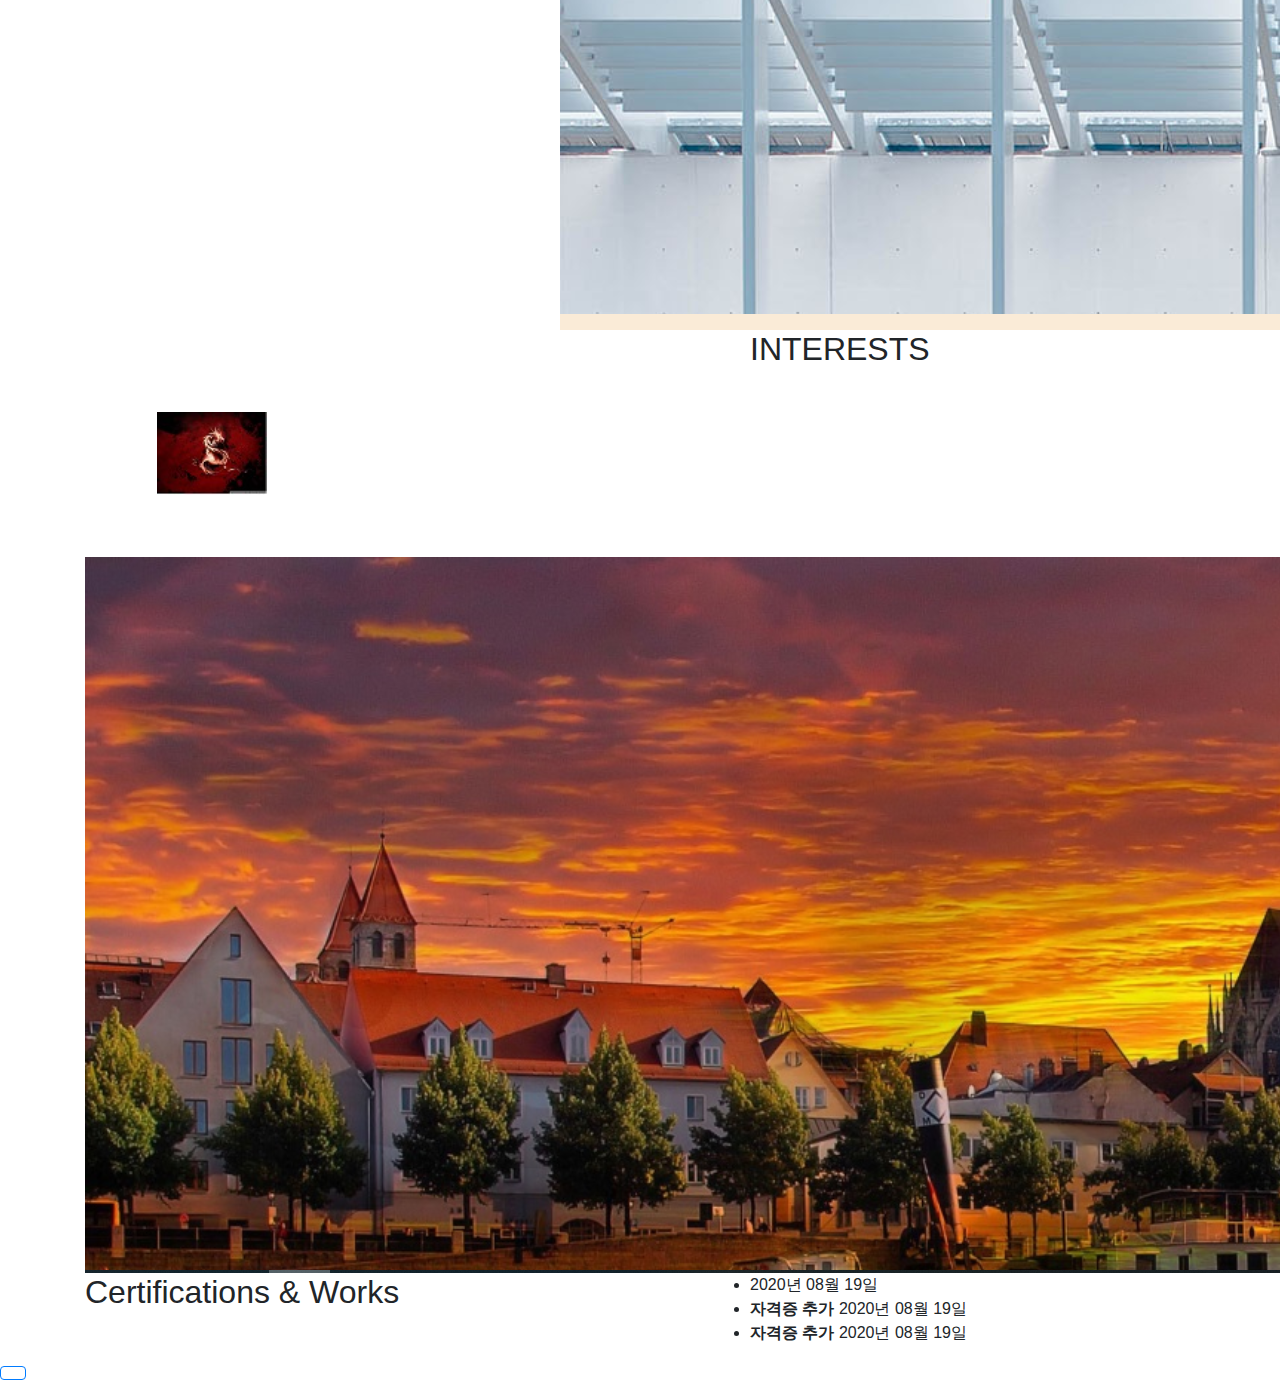
==== commit 63842d06: "qq" ====
--- a/WebContent/index.html
+++ b/WebContent/index.html
@@ -146,7 +146,7 @@
 						<img src="images/symu-panel-1.PNG" class="cover-image float-right">
 					</div>
 					<div class="col-md-7 col-sm-7">
-						<h3><span class="highlight">전자정부프로젝트-파스타용 </span></h3>
+						<h3><span class="highlight">전자정부프로젝트- 파스타용 </span></h3>
 						<p>작업자: 이주영 &nbsp;&nbsp; &nbsp;&nbsp; 등록일:2020.06.27</p>          
 						<p>《사용기술》tiles 템플릿, 전자정부 프로젝트 (관리자 관리 기능 추가) </p>
 						<p>Git저장소소스: https://github.com/Leejuyoung123/Leejy_egov</p>
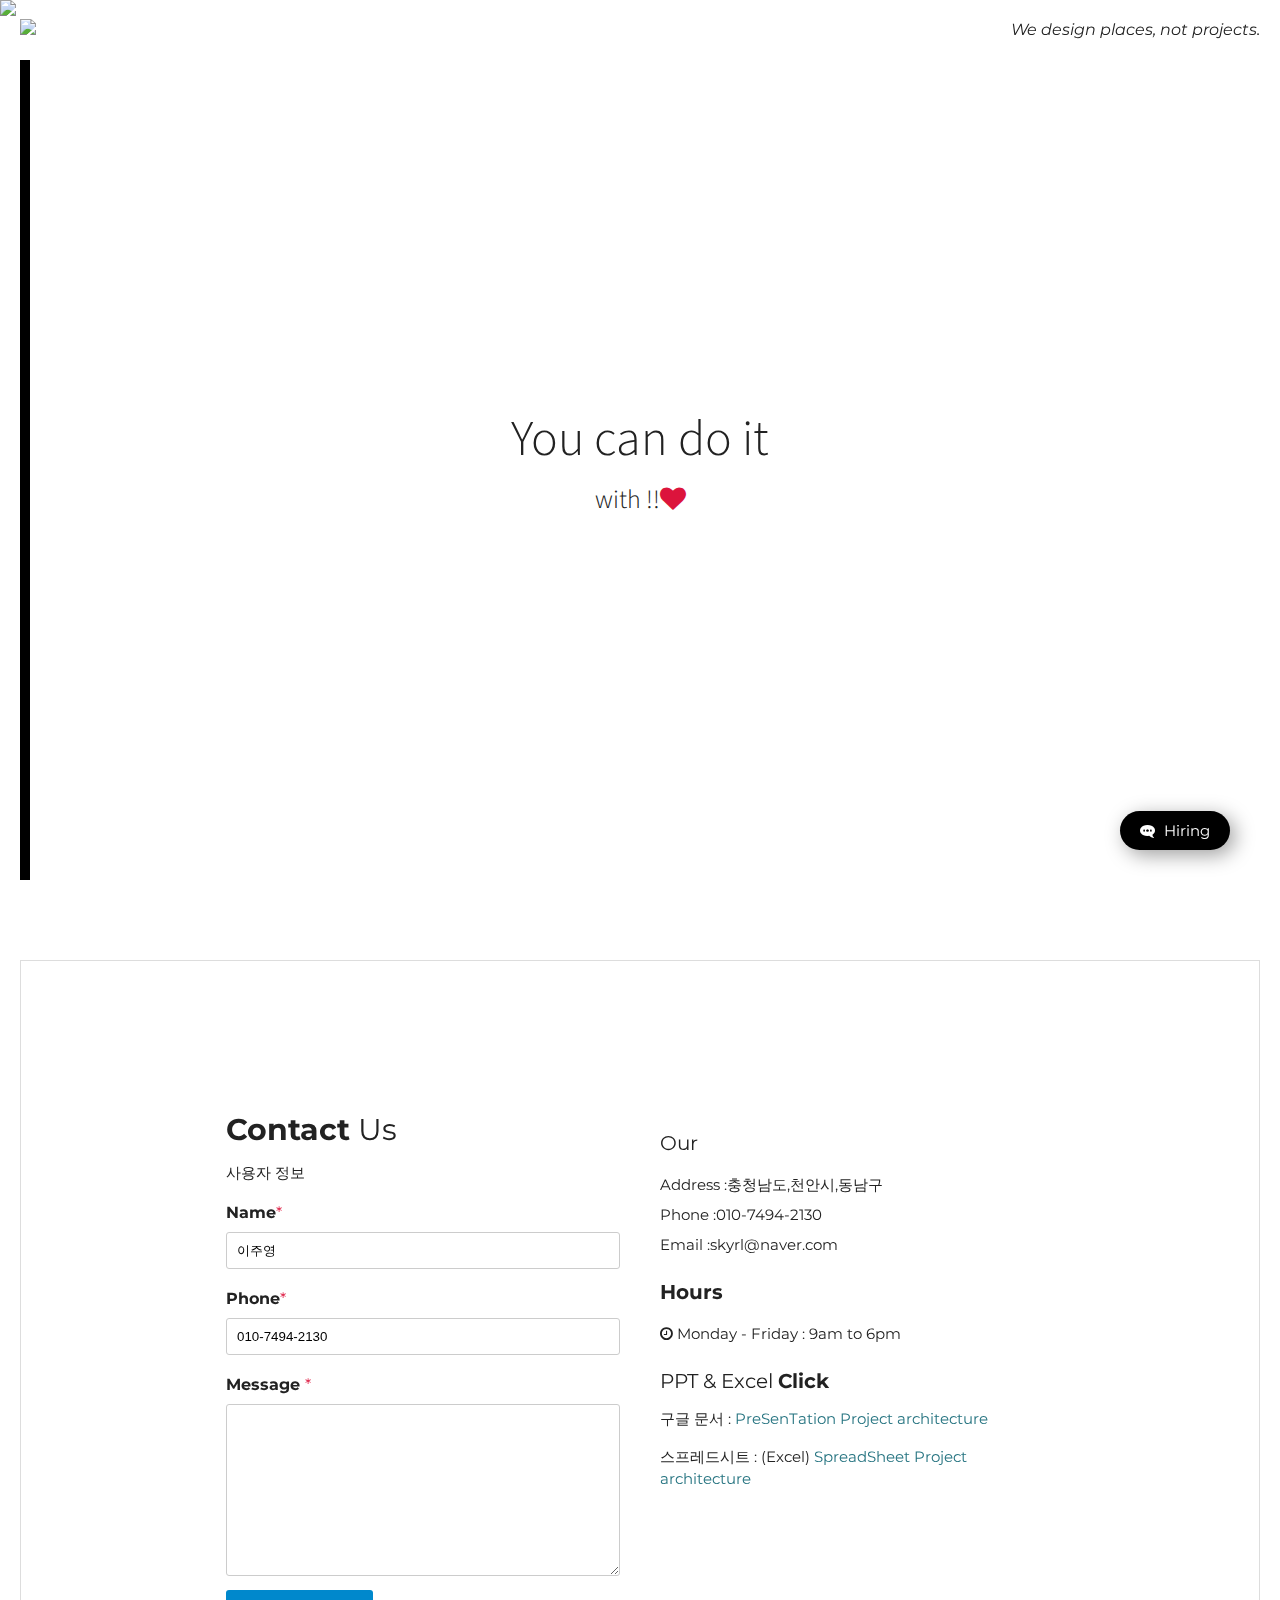
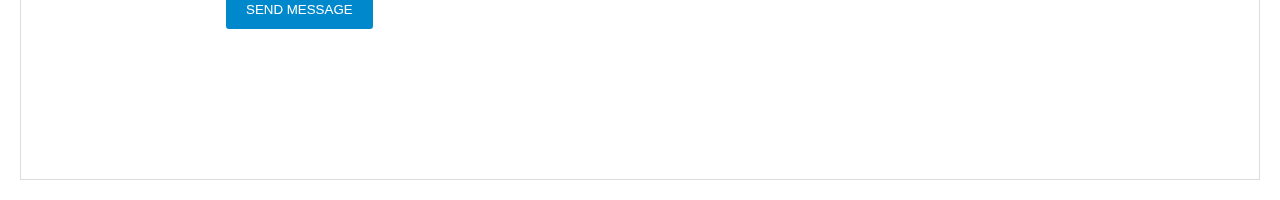
==== commit f9bcaa8d: "포트폴리오 수정 재배포" ====
--- a/WebContent/index.html
+++ b/WebContent/index.html
@@ -1,388 +1,348 @@
 <!doctype html>
-<html lang="ja">
+<html lang="ko">
 <head>
-	<!-- Required meta tags -->
-	<meta charset="utf-8">
-	<meta name="viewport" content="width=device-width, initial-scale=1, shrink-to-fit=no">
-	<meta http-equiv="X-UA-Compatible" content="IE=edge,chrome=1">
-	<!-- Bootstrap CSS -->
-	<link rel="stylesheet" href="https://maxcdn.bootstrapcdn.com/bootstrap/4.0.0/css/bootstrap.min.css" integrity="sha384-Gn5384xqQ1aoWXA+058RXPxPg6fy4IWvTNh0E263XmFcJlSAwiGgFAW/dAiS6JXm" crossorigin="anonymous">
-	<!-- 외부 플러그인 CSS -->
-	<link rel="stylesheet" href="https://cdnjs.cloudflare.com/ajax/libs/fullPage.js/2.9.7/jquery.fullpage.css">
-	<!-- 사용자가 추가한 CSS -->
-	<link rel="stylesheet" href="css/style.css">
-	<title>이주영</title>
-	<style>
-	/* 가로 슬라이드 네비 위치 및 색상 
-	* --------------------------------------- */
-	.fp-slidesNav.bottom{bottom: 125px; text-align:center;}
-	#fp-nav span, .fp-slidesNav span{background: white!important;}
-	</style>
+  <meta charset="UTF-8">
+  <meta name="viewport" content="width=device-width, initial-scale=1.0">
+  <title>Lee Ju Young Portpolio!</title>
+  <link rel="icon" href="project/images/favicon.png">
+  <script src="project/js/jquery-2.1.4.js"></script>
+  <!-- Page Scroll Effects JS & CSS -->
+  <script src="project/js/velocity/modernizr.js"></script>
+  <script src="project/js/velocity/velocity.min.js"></script>
+  <script src="project/js/velocity/velocity.ui.min.js"></script>
+  <script src="project/js/velocity/main.js"></script>
+  <link rel="stylesheet" href="project/js/velocity/velocity.css">
+  <!-- Smooth Scrolling -->
+  <script src="project/js/jquery.scrollTo.min.js"></script>
+  <!-- Slick.js -->
+  <script src="project/js/slick/slick.min.js"></script>
+  <link rel="stylesheet" href="project/js/slick/slick-theme.css">
+  <link rel="stylesheet" href="project/js/slick/slick.css">
+  <!-- Featherlight.js -->
+  <script src="js/featherlight/featherlight.js"></script>
+  <link rel="stylesheet" href="project/js/featherlight/featherlight.css">
+  <!-- Custom JS & CSS -->
+  <script src="custom.js"></script>
+  <link rel="stylesheet" href="style.css">
+  <link rel="stylesheet" href="responsive.css">
 </head>
-<body>
-<!-- Menu -->
-<nav class="navbar navbar-expand-md navbar-dark fixed-top bg-dark">
-	<a class="navbar-brand" href="/" >포트폴리오</a>
-	<button class="navbar-toggler" type="button" data-toggle="collapse" data-target="#navbarCollapse" aria-controls="navbarCollapse" aria-expanded="false" aria-label="Toggle Navigation">
-		<span class="navbar-toggler-icon"></span>
-	</button>	
-	<div class="collapse navbar-collapse" id="navbarCollapse">
-		<ul class="navbar-nav mr-auto">
-			<li class="nav-item menu_header active">
-				<a class="nav-link" href="#header">Home</a>
-			</li>
-			<li class="nav-item menu_section1">
-				<a class="nav-link" href="#section1">보유기술</a>
-			</li>
-			<li class="nav-item menu_section2">
-				<a class="nav-link" href="#section2">관심분야</a>
-			</li>
-			<li class="nav-item menu_footer">
-				<a class="nav-link" href="#footer">자격증 및 수상내역</a>
-			</li>
-			<li class="nav-item dropdown">
-				<a class="nav-link dropdown-toggle" href="#" id="navbarDropdown" role="button" data-toggle="dropdown" aria-haspopup="true" aria-expanded="false">클라우드프로젝트</a>
-					<ul class="dropdown-menu" aria-labelledby="navbarDropdown">
-					<li><a href="https://github.com/Leejuyoung123/Leejy" target="blank">Git소스바로가기(형상관리)</a></li>
-					<li class="dropdown">
-					<a class="dropdown-toggle" href="#" id="navbarDropdown" role="button" data-toggle="dropdown" aria-haspopup="true" aria-expanded="false">헤로쿠클라우드</a>
-					<ul class="dropdown-menu" aria-labelledby="navbarDropdown">
-					<li class="dropdown">
-						<a class="dropdown-toggle" href="#" id="navbarDropdown" role="button" data-toggle="dropdown" aria-haspopup="true" aria-expanded="false">포트폴리오</a>
-						<ul class="dropdown-menu" aria-labelledby="navbarDropdown">
-						<li><a href="https://leejy.herokuapp.com/" target="blank">스프링 웹프로젝트</a></li>
-						<li><a href="https://leejy.herokuapp.com/" target="blank">원페이지 웹프로젝트</a></li>
-						<li><a href="https://leejy.herokuapp.com/sample/slide" target="blank">슬라이드 웹프로젝트</a></li>
-						</ul>
-					</li>
-					</ul>
-					</li>
-					</ul>
-			</li>
-			<li class="nav-item">
-					<div id="google_translate_element"></div>
-					<script type="text/javascript">
-					function googleTranslateElementInit() {
-						new google.translate.TranslateElement({pageLanguage: 'ko', includedLanguages: 'en,ja,vi,zh-CN,zh-TW,de,es,fr,la,pt,ru,th', layout: google.translate.TranslateElement.InlineLayout.SIMPLE}, 'google_translate_element');
-					}
-					</script>
-					<script type="text/javascript" src="https://translate.google.com/translate_a/element.js?cb=googleTranslateElementInit"></script>
-					<style>
-						.goog-te-gadget {font-family:helvetica,meiryo,gulim,AppleGothic,sans-serif;}
-						.goog-te-menu2 {margin-top:5px; border:1px solid #dcdcdc !important;}
-						.goog-te-menu2-item div, .goog-te-menu2-item:link div, .goog-te-menu2-item:visited div, .goog-te-menu2-item:active div {color:#000 !important;}
-					</style>
-			</li>
-		</ul>
-	</div>	
-</nav>
-<div class="language"><!-- active 클래스명 -->
-	<div class="language-current">
-			<span class="flag flag-ko-KR"></span>
-			<span class="language-name">Korean</span>
-	</div>
-	<svg xmlns="http://www.w3.org/2000/svg" version="1.1" class="language-triangle">
-		<polygon points="0,0 8,0 4, 6">
-	</polygon></svg>
-	<div class="submenu languages">
-			<ul>
-				<li><a href="#/en/"><span class="flag flag-en-US"></span><span class="language-name">English</span></a></li>
-				<li><a href="#/zh/"><span class="flag flag-zh-CN"></span><span class="language-name">Chinese</span></a></li>
-				<li><a href="#/ja/"><span class="flag flag-ja-JP"></span><span class="language-name">Japanese</span></a></li>
-				<li><a href="#/vi/"><span class="flag flag-vi-VN"></span><span class="language-name">Vietnamese</span></a></li>
-			</ul>
-	</div>
-</div>
-<!-- 1페이지 스크롤 영역 Start -->
-<div id="fullpage">
-	<!-- 헤더 -->
-	<div class="header section" data-anchor="header">
-		<div class="container">
-			<div class="slide active">
-				<div class="row">
-					<div class="d-none d-md-block col-md-5 col-sm-5">
-						<img src="images/symu-panel-1.PNG" class="cover-image float-right">
-					</div>
-					<div class="col-md-7 col-sm-7">
-						<h3><span class="highlight">스프링 웹프로젝트 - 헤로쿠용</span></h3>
-						<p>작업자: 이주영 &nbsp;&nbsp; &nbsp;&nbsp; 등록일:2020.07.27</p>          
-						<p>《사용기술》 스프링프레임웍, Hsql(Mysql호환), RestAPI </p>
-						<p>Git저장소소스: https://github.com/Leejuyoung123/Leejy</p>
-						<p>▶ 결과물 바로가기: <a href="https://leejy.herokuapp.com/" target="blank">http://leejy.herokuapp.com/</a></p>
-					</div>
-				</div>
-			</div>
-			<div class="slide">
-				<div class="row">
-					<div class="d-none d-md-block col-md-5 col-sm-5">
-						<img src="images/symu-panel-3.PNG" class="cover-image float-right">
-					</div>
-					<div class="col-md-7 col-sm-7">
-						<h3><span class="highlight">반응형 웹프로젝트 - 오픈소스</span></h3>
-						<p>작업자: 이주영 &nbsp;&nbsp; &nbsp;&nbsp; 등록일:2020.06.27</p>          
-						<p>《사용기술》 부트스트랩, JQuery(자바스크립트) </p>
-						<p>Git저장소소스: https://github.com/Leejuyoung123/Leejy</p>
-						<p>▶ 결과물 바로가기: <a href="https://leejy.herokuapp.com/" target="blank">http://leejy.herokuapp.com/sample</a></p>
-					</div>
-				</div>
-			</div>
-			<div class="slide">
-				<div class="row">
-					<div class="d-none d-md-block col-md-5 col-sm-5">
-						<img src="images/symu-panel-2.PNG" class="cover-image float-right">
-					</div>
-					<div class="col-md-7 col-sm-7">
-						<h3><span class="highlight">슬라이드 웹프로젝트 - 오픈소스</span></h3>
-						<p>작업자: 이주영 &nbsp;&nbsp; &nbsp;&nbsp; 등록일:2020.05.27</p>          
-						<p>《사용기술》 부트스트랩, JQuery(자바스크립트) </p>
-						<p>Git저장소소스: https://github.com/Leejuyoung123/Leejy</p>
-						<p>▶ 결과물 바로가기: <a href="https://leejy.herokuapp.com/sample/slide" target="blank">http://leejy.herokuapp.com/sample/slide</a></p>
-					</div>
-				</div>
-			</div>
-			<div class="slide">
-				<div class="row">
-					<div class="d-none d-md-block col-md-5 col-sm-5">
-						<img src="images/symu-panel-1.PNG" class="cover-image float-right">
-					</div>
-					<div class="col-md-7 col-sm-7">
-						<h3><span class="highlight">전자정부프로젝트- 파스타용 </span></h3>
-						<p>작업자: 이주영 &nbsp;&nbsp; &nbsp;&nbsp; 등록일:2020.06.27</p>          
-						<p>《사용기술》tiles 템플릿, 전자정부 프로젝트 (관리자 관리 기능 추가) </p>
-						<p>Git저장소소스: https://github.com/Leejuyoung123/Leejy_egov</p>
-						<p>▶ 결과물 바로가기: <a href="http://leejy2egov.paas-ta.org/tiles/main.do" target="blank">http://leejy2-egov.paas-ta.org/tiles/main.do</a></p>
-					</div>
-				</div>
-			</div>
-			<div class="slide">
-				<div class="row">
-					<div class="d-none d-md-block col-md-5 col-sm-5">
-						<img src="images/symu-panel-1.PNG" class="cover-image float-right">
-					</div>
-					<div class="col-md-7 col-sm-7">
-						<h3><span class="highlight">스프링 웹프로젝트-파스타용</span></h3>
-						<p>작업자: 이주영 &nbsp;&nbsp; &nbsp;&nbsp; 등록일:2020.06.27</p>          
-						<p>《사용기술》부트스트랩, JQuery(자바스크립트) </p>
-						<p>Git저장소소스: https://github.com/Leejuyoung123/Leejy
-							   클라우드 파스타: http://leejy-mysql.paas-ta.org/>
-						</p>
-						<p>▶ 결과물 바로가기: <a href="http://leejy-mysql.paas-ta.org/" target="blank">http://leejy-mysql.paas-ta.org/</a></p>
-					</div>
-				</div>
-			</div>
-		</div>
-	</div>
-
-	<!-- 1 번 섹션 보유기술 -->
-	<div class="section" data-anchor="section1">
-		<div class="container">
-			<div class="row">
-				<div class="col-md-5">
-				  <h2 class="mb-5">Skills</h2>
-		          <div class="subheading mb-3">Programming Languages &amp; Tools</div>
-		          <ul class="list-inline list-icons">
-		            <li class="list-inline-item">
-		              <link rel="stylesheet" href="https://cdn.rawgit.com/konpa/devicon/df6431e323547add1b4cf45992913f15286456d3/devicon.min.css">
-		              <i class="devicon-java-plain-wordmark"></i>
-		            </li>
-		            <li class="list-inline-item">
-		             <link rel="stylesheet" href="https://cdn.rawgit.com/konpa/devicon/df6431e323547add1b4cf45992913f15286456d3/devicon.min.css">
-		            <i class="devicon-python-plain-wordmark"></i>
-		            </li>
-		            <li class="list-inline-item">
-		             <link rel="stylesheet" href="https://cdn.rawgit.com/konpa/devicon/df6431e323547add1b4cf45992913f15286456d3/devicon.min.css">
-		             <i class="devicon-html5-plain-wordmark"></i>
-		            </li>
-		            <li class="list-inline-item">
-		              <link rel="stylesheet" href="https://cdn.rawgit.com/konpa/devicon/df6431e323547add1b4cf45992913f15286456d3/devicon.min.css">
-		              <i class="devicon-android-plain-wordmark"></i>
-		            </li>
-		            <li class="list-inline-item">
-		            <link rel="stylesheet" href="https://cdn.rawgit.com/konpa/devicon/df6431e323547add1b4cf45992913f15286456d3/devicon.min.css">
-		            <i class="devicon-django-line-wordmark"></i>
-		            </li>
-		            <li class="list-inline-item">
-		             <link rel="stylesheet" href="https://cdn.rawgit.com/konpa/devicon/df6431e323547add1b4cf45992913f15286456d3/devicon.min.css">
-		            <i class="devicon-linux-plain"></i>
-		            </li>
-		            <li class="list-inline-item">
-		              <link rel="stylesheet" href="https://cdn.rawgit.com/konpa/devicon/df6431e323547add1b4cf45992913f15286456d3/devicon.min.css">
-		              <i class="devicon-mysql-plain-wordmark"></i>
-		            </li>
-		            <li class="list-inline-item">
-		             <link rel="stylesheet" href="https://cdn.rawgit.com/konpa/devicon/df6431e323547add1b4cf45992913f15286456d3/devicon.min.css">
-		              <i class="devicon-php-plain"></i>
-		            </li>
-		            <li class="list-inline-item">
-		             <link rel="stylesheet" href="https://cdn.rawgit.com/konpa/devicon/df6431e323547add1b4cf45992913f15286456d3/devicon.min.css">
-		            <i class="devicon-visualstudio-plain"></i>
-		            </li>
-		            <li class="list-inline-item">
-		              <link rel="stylesheet" href="https://cdn.rawgit.com/konpa/devicon/df6431e323547add1b4cf45992913f15286456d3/devicon.min.css">
-		              <i class="devicon-github-plain"></i>
-		            </li>
-		            <li class="list-inline-item">
-		            <link rel="stylesheet" href="https://cdn.rawgit.com/konpa/devicon/df6431e323547add1b4cf45992913f15286456d3/devicon.min.css">
-		            <i class="devicon-apache-plain-wordmark"></i>
-		            </li>
-		          </ul>
-          		<div class="subheading mb-3">Interests and positions</div>
-		          <ul class="fa-ul mb-0">
-		            <li>
-		              <i class="fa-li fa fa-check"></i>
-		                Java - </li>
-		            <li>
-		              <i class="fa-li fa fa-check"></i>
-		                html5 -</li>
-		              <i class="fa-li fa fa-check"></i>
-		              	CSS -<br>&amp; Server construction
-		              <li>
-		              <i class="fa-li fa fa-check"></i>
-		                JSP -</li>
-		                <li>
-		              <i class="fa-li fa fa-check"></i>
-		                Spring</li>
-		              <i class="fa-li fa fa-check"></i>
-		              	JavaScript
-		            <li>
-		              <i class="fa-li fa fa-check"></i>
-		               Oracle / Mysql </li>
-		          </ul>
-				</div>
-				<div class="col-md-7">
-					<img src="images/symu-panel-1.PNG">
-				</div>
-			</div>
-		</div>
-	</div>
-
-	<!-- 2번 섹션. 관심분야 흰 배경 -->
-	<div class="section" data-anchor="section2">
-		<div class="container">
-			<div class="row">
-				<div class="col-md-7">
-					<img src="images/symu-panel-2.PNG">
-				</div>
-				<div class="col-md-5">
-					<h2 class="mb-5">INTERESTS</h2>
-					<p>
-					
-					</p>				
-				</div>
-			</div>
-		</div>
-	</div>
-
-	<!-- 자격증 / 수상내역 푸터 -->
-	<footer class="footer section" data-anchor="footer">
-		<div class="container">
-			<div class="row">
-			  <h2 class="col-md-7">Certifications &amp; Works</h2>
-	          <ul class="fa-ul col-md-5 text-left">
-	            <li>
-	              <i class="fa-li fa fa-trophy text-warning"></i>
-	              <strong></strong>   2020년 08월 19일</li>
-	            <li>
-	              <i class="fa-li fa fa-trophy text-warning"></i>
-	              <strong>자격증 추가</strong>   2020년 08월 19일</li>
-	            <li>
-	              <i class="fa-li fa fa-trophy text-warning"></i>
-	              <strong>자격증 추가</strong>   2020년 08월 19일</li>
-	          </ul>
-			</div>
-		</div>
-	</footer>
-</div>
-<!-- 1페이지 스크롤 영역 Start -->
-
-<!-- 아래페이지 이동 버튼 -->
-<button id="moveDown" class="btn btn-outline-primary"><i class="arrow down"></i></button>
-
-<!-- Optional JavaScript -->
-<!-- jQuery first, then Popper.js, then Bootstrap JS -->
-<script src="https://code.jquery.com/jquery-3.2.1.slim.min.js" integrity="sha384-KJ3o2DKtIkvYIK3UENzmM7KCkRr/rE9/Qpg6aAZGJwFDMVNA/GpGFF93hXpG5KkN" crossorigin="anonymous"></script>
-<script src="https://cdnjs.cloudflare.com/ajax/libs/popper.js/1.12.9/umd/popper.min.js" integrity="sha384-ApNbgh9B+Y1QKtv3Rn7W3mgPxhU9K/ScQsAP7hUibX39j7fakFPskvXusvfa0b4Q" crossorigin="anonymous"></script>
-<script src="https://maxcdn.bootstrapcdn.com/bootstrap/4.0.0/js/bootstrap.min.js" integrity="sha384-JZR6Spejh4U02d8jOt6vLEHfe/JQGiRRSQQxSfFWpi1MquVdAyjUar5+76PVCmYl" crossorigin="anonymous"></script>
-<!-- 외부 플러그인 js  -->
-<script src="https://cdnjs.cloudflare.com/ajax/libs/fullPage.js/2.9.7/jquery.fullpage.js"></script>
-<!-- 사용자 지정 js Start -->
-<script>
-	$(function($){ //서브메뉴 클릭유지 스크립트
-		$('.dropdown-menu a.dropdown-toggle').on('click', function(e) {
-		if (!$(this).next().hasClass('show')) {
-			$(this).parents('.dropdown-menu').first().find('.show').removeClass("show");
-		}
-		var $subMenu = $(this).next(".dropdown-menu");
-		$subMenu.toggleClass('show');
-
-		$(this).parents('li.nav-item.dropdown.show').on('hidden.bs.dropdown', function(e) {
-			$('.dropdown-submenu .show').removeClass("show");
-		});
-
-		return false;
-		});
-	})
-</script>
-<script>
-$("#fullpage").fullpage({    //기존
-		anchors: ['header', 'section1', 'section2', 'footer'],
-		navigationTooltips: ['header', 'section1', 'section2', 'footer'],
-		sectionsColor: ['#0798ec','#7baabe','#4bbfc3','#0d121b'],
-		navigation: true,
-		//loopBottom: true,
-		responsiveWidth: 767, //반응형 가로크기 기준
-		afterResponsive: function(isResponsive){ //반응형 일때 사용할 액션
-			if(isResponsive) {//기존클래스는 d-none d-md-block -> d-none-kim19 으로 변경.
-				$(".d-none-kim19").addClass('d-none');
-				$("#moveDown").addClass('d-none');
-			}else{
-				$(".d-none-kim19").removeClass('d-none');
-				$("#moveDown").removeClass('d-none');
-			}
-		},
-		afterLoad: function(section_name, section_num){ // 마지막 페이지 도착 확인, onLeave: //페이지 이동 후 확인
-			$('.nav-item').removeClass("active");
-			$('.menu_' + section_name).addClass("active");
-				//alert(section_name);alert(section_num);//디버그
-				if(section_name=="footer"){
-					$("#moveDown").addClass('d-none');
-				}else{
-					$("#moveDown").removeClass('d-none');
-				}
-		},
-		slidesNavigation: true,
-		afterRender: function () {
-            setInterval(function () {
-                $.fn.fullpage.moveSlideRight();
-            }, 4000);
-        },
-}); //기존
-/* 아래페이지 이동 버튼 */
- $(function(){ //3.x 버전은 더이상 오픈소스가 아니라서, 2.x로 변경
-    $('#moveDown').click(function (event) {
-        event.preventDefault();
-        $.fn.fullpage.moveSectionDown();
-    });
-});
-/* 상단메뉴 선택 버튼 */
-$('.nav-item').click(function (event) {
-	$('.nav-item').removeClass("active");
-	$(this).addClass("active");	
-});
-/* 언어선택 버튼 */
-$('.language').click(function (event) {
-	event.preventDefault();
-	$(this).toggleClass("active");
-});
-$("body").click(function(e){
-	if(e.target.className == "language-current" || ((e.target.className).indexOf("flag") != -1) || e.target.className == "language-name") { 
-				//alert("don't hide");  
-		}
-		else {
-			$('.language').removeClass('active');
-		}
-});
-</script>
-<!-- 사용자 지정 js End -->
+<!-- hijacking: on/off - animation: none/scaleDown/rotate/gallery/catch/opacity/fixed/parallax -->
+
+<body data-hijacking="on" data-animation="rotate">
+
+  <div class="container">
+    <section class="cd-section visible" id="home">
+      <div>
+        <div class="content">
+          <div class="home-inner">
+            <h3 class="welcome-text">You can do it <span>with !!<i class="fa fa-heart"></i></span></h3>
+            <div class="opacity-image"></div>
+            <div class="home-heading">
+              <span>Lee Jy Project</span>
+              <span>Spring Web Project</span>
+              <span>My PortPolio</span>
+            </div>
+          </div>
+        </div>
+      </div>
+    </section>
+    
+    <section class="cd-section" id="about">
+      <div>
+        <div class="content">
+          <div class="about-inner">
+            <div class="about-items">
+              <div class="item">
+               <h2>Front-end skill</h2>
+                <img src="images/careers-main-01.png">
+                <span>
+                  <h3>HTML5</h3>
+                  <p>
+                     html 기본 구조와 레이아웃 (초급)
+                  </p>
+                </span>
+              </div>
+              <div class="item">
+                <img src="images/careers-main-02.png">
+                <span>
+                  <h3>CSS</h3>
+                  <p>
+                     css 속성, 기능 , 애니메이션기능 (초급)
+                  </p>
+                </span>
+              </div>
+              <div class="item">
+                <img src="images/careers-main-03.jpg">
+                <span>
+                  <h3>Jquery</h3>
+                  <p>
+                     제이쿼리 라이브러리 기능 (초급)
+                  </p>
+                </span>
+              </div>
+            </div>
+          </div>
+        </div>
+      </div>
+    </section>
+
+    <section class="cd-section" id="project">
+      <div>
+        <div class="content">
+          <div class="project-inner">
+            <input type="radio" name="tabmenu" id="tab1" checked>
+            <input type="radio" name="tabmenu" id="tab2">
+            <input type="radio" name="tabmenu" id="tab3">
+            <div class="tabs">
+              <div class="tab">
+                <div class="project-info" data-text="01">
+                  <h3>Project : Spring (Hsql)Mysql
+                      <a href="https://leejy.herokuapp.com/" target="blank">
+                       HeroKu Click</a>
+                  </h3>
+                  <ul>
+                    <li><b>Skill</b> : 
+                    <br>
+                    스프링 웹프로젝트 -
+                    <br> 
+                    (헤로쿠용),Hsql(Mysql호환), RestAPI 
+                    <br>
+                    반응형 웹프로젝트 - 
+                    <br>
+                    오픈소스,부트스트랩, JQuery, JS
+                    </li>
+                    <li><b>Completed Date</b> :2020.07-2020.09</li>
+                    <li><b>Architect</b> : Lee Ju Young</li>
+                  </ul>
+                 
+                  <a class="view-project" href="https://github.com/Leejuyoung123/Leejy" target="blank">View Project GitHub<i class="fa fa-long-arrow-right"></i></a>
+                </div>
+                <div class="project-photo">
+                  <img src="images/project-main-01-01.png">
+                  <img src="images/project-main-01-02.png">
+                  <img src="images/project-main-01-03.png">
+                  <img src="images/project-main-01-04.png">
+                </div>
+              </div>
+              <div class="tab">
+                 <div class="project-info" data-text="02">
+                  <h3>Project : EgovFrameWork
+                      <a href="http://leejy2-egov.paas-ta.org/tiles/main.do;jsessionid=3028FACBB2D373E6D0D01F22DF8D1275" target="blank">
+                      전자정부-Paas-ta Click</a>
+                  </h3>
+                  <ul>
+                    <li><b>Skill</b> : 
+                    <br>
+                    전자정부 프레임워크 프로젝트 :
+                    <br> 
+                    tiles 템플릿,
+                    사용자단 관리자단 분리
+                    </li>
+                    <li><b>Completed Date</b> :2020.09-2020.10</li>
+                    <li><b>Architect</b> : Lee Ju Young</li>
+                  </ul>
+                 
+                  <a class="view-project" href="https://github.com/Leejuyoung123/Leejy2-egov" target="blank">View Project GitHub<i class="fa fa-long-arrow-right"></i></a>
+                </div>
+                <div class="project-photo">
+                  <img src="images/project-main-02-01.png">
+                  <img src="images/project-main-02-02.png">
+                  <img src="images/project-main-02-03.png">
+                  <img src="images/project-main-02-04.png">
+                </div>
+              </div>
+              <div class="tab">
+                <div class="project-info" data-text="03">
+                  <h3>Project : Spring (Hsql)Mysql
+                      <a href="http://leejymysql.paas-ta.org/" target="blank">
+                       Paas-ta Click</a>
+                  </h3>
+                  <p>
+                    
+                  </p>
+                  <ul>
+                    <li><b>Skill</b> : 
+                    <br>
+                    스프링 웹프로젝트 -
+                    <br> 
+                    (파스타용),Hsql(Mysql호환), RestAPI 
+                    <br>
+                    반응형 웹프로젝트 - 
+                    <br>
+                    오픈소스,부트스트랩, JQuery, JS
+                    </li>
+                    <li><b>Completed Date</b> :2020.07-2020.09</li>
+                    <li><b>Architect</b> : Lee Ju Young</li>
+                  </ul>
+                 
+                  <a class="view-project" href="https://github.com/Leejuyoung123/Leejy" target="blank">View Project GitHub<i class="fa fa-long-arrow-right"></i></a>
+                </div>
+                <div class="project-photo">
+                  <img src="images/project-main-01-01.png">
+                  <img src="images/project-main-01-02.png">
+                  <img src="images/project-main-01-03.png">
+                  <img src="images/project-main-01-04.png">
+                </div>
+              </div>
+            </div>
+            <div class="btn">
+              <label for="tab1"></label>
+              <label for="tab2"></label>
+              <label for="tab3"></label>
+            </div>
+          </div>
+        </div>
+      </div>
+    </section>
+
+    <section class="cd-section" id="location">
+      <div>
+        <div class="content">
+          <div class="location-inner">
+            <div class="feature">
+              <div class="office">
+                <div class="headquaters">
+                  <b>Back-End(Skill)</b>
+                  <h2>Spring Project</h2>
+                  <p>
+                    
+                  </p>
+                </div>
+                <div class="service-item">
+                  <i class="fa fa-leaf"></i>
+                  <h3>전자정부 표준 프레임워크</h3> 
+                  <p>
+                     기존 전자정부 프레임워크 타일즈 템플릿으로
+                     사용자단 및 관리자단 분리처리 
+                  </p>
+                </div>
+                 <div class="service-item">
+                  <i class="fa fa-leaf"></i>
+                  <h3>Spring Frame work 기반</h3> 
+                  <p>
+                     Model2 방식으로 스프링 웹 게시판형 
+                     웹프로젝트 구현
+                  </p>
+                </div>
+              </div>
+              <div class="service">
+                <div class="service-item">
+                  <i class="fa fa-leaf"></i>
+                  <h3>Java Script</h3>
+                  <p>
+                    es5 이상 사용가능
+                  </p>
+                </div>
+                <div class="service-item">
+                  <i class="fa fa-bullseye"></i>
+                  <h3>Java</h3>
+                  <p>
+                     Array List LinkedList
+                     자료 구조 알고리즘 (초급)
+                  </p>
+                </div>
+                <div class="service-item">
+                  <i class="fa fa-cube"></i>
+                  <h3>Spring</h3>
+                  <p>
+                    @어노테이션 , AOP , OOP
+                    객체 지향 프로그래밍 이해 (초급)
+                  </p>
+                </div>
+              </div>
+            </div>
+          </div>
+        </div>
+      </div>
+    </section>
+
+    <section class="cd-section" id="contact">
+      <div>
+        <div class="content">
+          <div class="contact-inner">
+            <div class="contact-feature">
+              <div class="contact-form">
+                <h3><b>Contact</b> Us</h3>
+                <p>  
+                    사용자 정보
+                </p>
+                <form class="send-box">
+                  <label >Name<span>*</span></label>
+                  <input type="email" value="이주영">
+                  <label>Phone<span>*</span></label>
+                  <input type="text" value="010-7494-2130">
+                  <label>Message <span>*</span></label>
+                  <textarea cols="30" rows="10"></textarea>
+                  <button>send message</button>
+                </form>
+              </div>
+              <div class="contact-info">
+                <h4>Our</h4>
+                <ul>
+                  <li>Address :충청남도,천안시,동남구</li>
+                  <li>Phone :010-7494-2130</li>
+                  <li>Email :skyrl@naver.com</li>
+                </ul>
+                <h4><b>Hours</b></h4>
+                <ul>
+                  <li><i class="fa fa-clock-o"></i> Monday - Friday : 9am to 6pm</li>
+                </ul>
+                <h4>PPT & Excel <b>Click</b></h4>
+                <p>
+                구글 문서 :
+                <a href="https://docs.google.com/presentation/d/1MSp3mXAoAtcwUX9ZE6KtxuKmcJ8ISrXAGWz-_1dWfSg/edit?usp=sharing"
+                target="_blank">
+                PreSenTation Project architecture
+                </a>
+                </p>
+                <p>
+                스프레드시트 : (Excel)
+                <a href="https://docs.google.com/spreadsheets/d/1zniflgL2G2Ndt4nDxtn_krfRbWKGqnd5XPtkimhk0S4/edit?usp=sharing"
+                target="_blank">
+							 SpreadSheet Project architecture
+                </a>
+                </p>
+              </div>
+            </div>
+          </div>
+        </div>
+      </div>
+    </section>
+    
+    <header>
+      <div class="gnb-inner">
+        <div class="logo">
+          <a href="#none"><img src="images/logo.png"></a>
+        </div>
+        <div class="gnb">
+          <div class="menu">
+            <a href="#home">Home</a>
+            <a href="#about">About</a>
+            <a href="#project">Project</a>
+            <a href="#location">Location</a>
+            <a href="#contact">Contact</a>
+          </div>
+          <div class="slogan">We design places, not projects.</div>
+        </div>
+        <div class="trigger">
+          <span></span>
+          <span></span>
+          <span></span>
+        </div>
+      </div>
+    </header>
+  </div>
+  
+  <a href="#" class="gototop"><img src="images/gototop.png"></a>
+  <a href="hiring.html" class="btn-hiring" data-featherlight="iframe"><i class="fa fa-commenting"></i> Hiring</a>
+
+  <nav>
+    <ul class="cd-vertical-nav">
+      <li><a href="#0" class="cd-prev inactive">Next</a></li>
+      <li><a href="#0" class="cd-next">Prev</a></li>
+    </ul>
+  </nav>
+  
 </body>
-</html>
+
+</html>--- a/WebContent/project/js/velocity/velocity.css
+++ b/WebContent/project/js/velocity/velocity.css
@@ -0,0 +1,195 @@
+/* -------------------------------- 
+
+Primary style
+
+-------------------------------- */
+*, *::after, *::before {
+  box-sizing: border-box;
+}
+
+html {
+  font-size: 62.5%;
+}
+
+body {
+  font-size: 1.6rem;
+  font-family: "Open Sans", sans-serif;
+  color: #ffffff;
+  background-color: #22283f;
+  -webkit-font-smoothing: antialiased;
+  -moz-osx-font-smoothing: grayscale;
+}
+body::before {
+  /* never visible - this is used in jQuery to check the current MQ */
+  content: 'mobile';
+  display: none;
+}
+@media only screen and (min-width: 1050px) {
+  body::before {
+    /* never visible - this is used in jQuery to check the current MQ */
+    content: 'desktop';
+  }
+}
+
+a {
+  color: #267481;
+  text-decoration: none;
+}
+
+/* -------------------------------- 
+
+Main Components 
+
+-------------------------------- */
+@media only screen and (min-width: 1050px) {
+  body[data-hijacking="on"] {
+    overflow: hidden;
+  }
+
+.cd-section:first-of-type > div::before {
+  /* alert -> all scrolling effects are not visible on small devices */
+  /*content: 'Effects not visible on mobile!';*/
+  position: absolute;
+  width: 100%;
+  text-align: center;
+  top: 20px;
+  z-index: 2;
+  font-weight: bold;
+  font-size: 1.3rem;
+  text-transform: uppercase;
+  color: #6a7083;
+}
+[data-animation="parallax"] .cd-section > div, [data-animation="fixed"] .cd-section > div, [data-animation="opacity"] .cd-section > div {
+  background-position: center center;
+  background-repeat: no-repeat;
+  background-size: cover;
+}
+[data-animation="parallax"] .cd-section:first-of-type > div, [data-animation="fixed"] .cd-section:first-of-type > div, [data-animation="opacity"] .cd-section:first-of-type > div {
+  background-image: url("../img/img-1.jpg");
+}
+[data-animation="parallax"] .cd-section:nth-of-type(2) > div, [data-animation="fixed"] .cd-section:nth-of-type(2) > div, [data-animation="opacity"] .cd-section:nth-of-type(2) > div {
+  background-image: url("../img/img-2.jpg");
+}
+[data-animation="parallax"] .cd-section:nth-of-type(3) > div, [data-animation="fixed"] .cd-section:nth-of-type(3) > div, [data-animation="opacity"] .cd-section:nth-of-type(3) > div {
+  background-image: url("../img/img-3.jpg");
+}
+[data-animation="parallax"] .cd-section:nth-of-type(4) > div, [data-animation="fixed"] .cd-section:nth-of-type(4) > div, [data-animation="opacity"] .cd-section:nth-of-type(4) > div {
+  background-image: url("../img/img-4.jpg");
+}
+[data-animation="parallax"] .cd-section:nth-of-type(5) > div, [data-animation="fixed"] .cd-section:nth-of-type(5) > div, [data-animation="opacity"] .cd-section:nth-of-type(5) > div {
+  background-image: url("../img/img-5.jpg");
+}
+@media only screen and (min-width: 1050px) {
+  .cd-section h2 {
+    font-size: 4rem;
+    font-weight: 300;
+  }
+  [data-hijacking="on"] .cd-section {
+    opacity: 0;
+    visibility: hidden;
+    position: absolute;
+    top: 0;
+    left: 0;
+    width: 100%;
+  }
+  [data-hijacking="on"] .cd-section > div {
+    visibility: visible;
+  }
+  [data-hijacking="off"] .cd-section > div {
+    opacity: 0;
+  }
+  [data-animation="rotate"] .cd-section {
+    /* enable a 3D-space for children elements */
+    -webkit-perspective: 1800px;
+    -moz-perspective: 1800px;
+    perspective: 1800px;
+  }
+  [data-hijacking="on"][data-animation="rotate"] .cd-section:not(:first-of-type) {
+    -webkit-perspective-origin: center 0;
+    -moz-perspective-origin: center 0;
+    perspective-origin: center 0;
+  }
+  [data-animation="scaleDown"] .cd-section > div, [data-animation="gallery"] .cd-section > div, [data-animation="catch"] .cd-section > div {
+    box-shadow: 0 0 0 rgba(25, 30, 46, 0.4);
+  }
+  [data-animation="opacity"] .cd-section.visible > div {
+    z-index: 1;
+  }
+}
+
+@media only screen and (min-width: 1050px) {
+  .cd-section:first-of-type > div::before {
+    display: none;
+  }
+}
+@media only screen and (min-width: 1050px) {
+  .cd-section > div {
+    position: fixed;
+    top: 0;
+    left: 0;
+    width: 100%;
+    /* Force Hardware Acceleration */
+    -webkit-transform: translateZ(0);
+    -moz-transform: translateZ(0);
+    -ms-transform: translateZ(0);
+    -o-transform: translateZ(0);
+    transform: translateZ(0);
+    -webkit-backface-visibility: hidden;
+    backface-visibility: hidden;
+  }
+  [data-hijacking="on"] .cd-section > div {
+    position: absolute;
+  }
+  [data-animation="rotate"] .cd-section > div {
+    -webkit-transform-origin: center bottom;
+    -moz-transform-origin: center bottom;
+    -ms-transform-origin: center bottom;
+    -o-transform-origin: center bottom;
+    transform-origin: center bottom;
+  }
+}
+
+.cd-vertical-nav {
+  /* lateral navigation */
+  position: fixed;
+  z-index: 1;
+  right: 3%;
+  top: 50%;
+  bottom: auto;
+  -webkit-transform: translateY(-50%);
+  -moz-transform: translateY(-50%);
+  -ms-transform: translateY(-50%);
+  -o-transform: translateY(-50%);
+  transform: translateY(-50%);
+  display: none;
+}
+.cd-vertical-nav a {
+  display: block;
+  height: 40px;
+  width: 40px;
+  /* image replace */
+  overflow: hidden;
+  text-indent: 100%;
+  white-space: nowrap;
+  background: url(cd-icon-arrow.svg) no-repeat center center;
+}
+.cd-vertical-nav a.cd-prev {
+  -webkit-transform: rotate(180deg);
+  -moz-transform: rotate(180deg);
+  -ms-transform: rotate(180deg);
+  -o-transform: rotate(180deg);
+  transform: rotate(180deg);
+  margin-bottom: 10px;
+}
+.cd-vertical-nav a.inactive {
+  visibility: hidden;
+  opacity: 0;
+  -webkit-transition: opacity 0.2s 0s, visibility 0s 0.2s;
+  -moz-transition: opacity 0.2s 0s, visibility 0s 0.2s;
+  transition: opacity 0.2s 0s, visibility 0s 0.2s;
+}
+@media only screen and (min-width: 1050px) {
+  .cd-vertical-nav {
+    display: block;
+  }
+}
--- a/WebContent/project/js/featherlight/featherlight.css
+++ b/WebContent/project/js/featherlight/featherlight.css
@@ -0,0 +1,158 @@
+/**
+ * Featherlight – ultra slim jQuery lightbox
+ * Version 1.7.13 - http://noelboss.github.io/featherlight/
+ *
+ * Copyright 2018, Noël Raoul Bossart (http://www.noelboss.com)
+ * MIT Licensed.
+**/
+
+html.with-featherlight {
+	/* disable global scrolling when featherlights are visible */
+	overflow: hidden;
+}
+
+.featherlight {
+	display: none;
+
+	/* dimensions: spanning the background from edge to edge */
+	position:fixed;
+	top: 0; right: 0; bottom: 0; left: 0;
+	z-index: 2147483647; /* z-index needs to be >= elements on the site. */
+
+	/* position: centering content */
+	text-align: center;
+
+	/* insures that the ::before pseudo element doesn't force wrap with fixed width content; */
+	white-space: nowrap;
+
+	/* styling */
+	cursor: pointer;
+	background: #333;
+	/* IE8 "hack" for nested featherlights */
+	background: rgba(0, 0, 0, 0);
+}
+
+/* support for nested featherlights. Does not work in IE8 (use JS to fix) */
+.featherlight:last-of-type {
+	background: rgba(0, 0, 0, 0.8);
+}
+
+.featherlight:before {
+	/* position: trick to center content vertically */
+	content: '';
+	display: inline-block;
+	height: 100%;
+	vertical-align: middle;
+}
+
+.featherlight .featherlight-content {
+	/* make content container for positioned elements (close button) */
+	position: relative;
+
+	/* position: centering vertical and horizontal */
+	text-align: left;
+	vertical-align: middle;
+	display: inline-block;
+
+	/* dimensions: cut off images */
+	overflow: auto;
+	padding: 25px 25px 0;
+	border-bottom: 25px solid transparent;
+
+	/* dimensions: handling large content */
+	margin-left: 5%;
+	margin-right: 5%;
+	max-height: 95%;
+
+	/* styling */
+	background: #fff;
+	cursor: auto;
+
+	/* reset white-space wrapping */
+	white-space: normal;
+}
+
+/* contains the content */
+.featherlight .featherlight-inner {
+	/* make sure its visible */
+	display: block;
+}
+
+/* don't show these though */
+.featherlight script.featherlight-inner,
+.featherlight link.featherlight-inner,
+.featherlight style.featherlight-inner {
+	display: none;
+}
+
+.featherlight .featherlight-close-icon {
+	/* position: centering vertical and horizontal */
+	position: absolute;
+	z-index: 9999;
+	top: 0;
+	right: 0;
+
+	/* dimensions: 25px x 25px */
+	line-height: 25px;
+	width: 25px;
+
+	/* styling */
+	cursor: pointer;
+	text-align: center;
+	font-family: Arial, sans-serif;
+	background: #fff; /* Set the background in case it overlaps the content */
+	background: rgba(255, 255, 255, 0.3);
+	color: #000;
+	border: none;
+	padding: 0;
+}
+
+/* See http://stackoverflow.com/questions/16077341/how-to-reset-all-default-styles-of-the-html5-button-element */
+.featherlight .featherlight-close-icon::-moz-focus-inner {
+	border: 0;
+	padding: 0;
+}
+
+.featherlight .featherlight-image {
+	/* styling */
+	width: 100%;
+}
+
+
+.featherlight-iframe .featherlight-content {
+	/* removed the border for image croping since iframe is edge to edge */
+	border-bottom: 0;
+	padding: 0;
+	-webkit-overflow-scrolling: touch;
+}
+
+.featherlight iframe {
+	/* styling */
+	border: none;
+}
+
+.featherlight * { /* See https://github.com/noelboss/featherlight/issues/42 */
+	-webkit-box-sizing: border-box;
+	-moz-box-sizing: border-box;
+	box-sizing: border-box;
+}
+
+/* handling phones and small screens */
+@media only screen and (max-width: 1024px) {
+	.featherlight .featherlight-content {
+		/* dimensions: maximize lightbox with for small screens */
+		margin-left: 0;
+		margin-right: 0;
+		max-height: 98%;
+
+		padding: 10px 10px 0;
+		border-bottom: 10px solid transparent;
+	}
+}
+
+/* hide non featherlight items when printing */
+@media print {
+	html.with-featherlight > * > :not(.featherlight) {
+		display: none;
+	}
+}
--- a/WebContent/style.css
+++ b/WebContent/style.css
@@ -0,0 +1,978 @@
+/* Google Web Font : Montserrat */
+@import url('https://fonts.googleapis.com/css?family=Montserrat:200,300,400,500&display=swap');
+@import url('https://fonts.googleapis.com/css?family=Manrope:300,400,500,600&display=swap');
+@import url('https://fonts.googleapis.com/css2?family=Source+Sans+Pro:wght@200;300;400;600&display=swap');
+@import url('https://fonts.googleapis.com/css2?family=Overpass&display=swap');
+
+/* FontAwesome CDN 4.7 */
+@import url('https://stackpath.bootstrapcdn.com/font-awesome/4.7.0/css/font-awesome.min.css');
+
+/* Reset CSS */
+* { box-sizing: border-box; }
+ul { list-style: none; padding: 0; }
+a { text-decoration: none; }
+
+/* Default CSS */
+body {
+  font-family: 'Montserrat', sans-serif;
+  color: #222;
+  font-size: 15px;
+  margin: 0;
+  height: 100vh;
+  background-color: #fff;
+}
+
+/* Entire Layout */
+.cd-section {
+  height: 100vh;
+}
+.cd-section > div {
+  height: 100%;
+  position: relative;
+}
+.content {
+  background-color: #ddd;
+  position: absolute;
+  width: calc(100% - 40px);
+  height: calc(100% - 80px);
+  left: 20px;
+  bottom: 20px;
+  overflow: hidden;
+}
+
+/* Header */
+header {
+  position: fixed;
+  top: 0;
+  left: 0;
+  width: 100%;
+}
+.gnb-inner {
+  /*border: 1px solid #000;*/
+  width: calc(100% - 40px);
+  margin: auto;
+  height: 60px;
+  line-height: 60px;
+}
+.logo {
+  float: left;
+}
+.logo img {
+  padding-top: 17px;
+}
+.gnb {
+  float: right;
+}
+.menu {
+  display: none;
+}
+.menu a {}
+.slogan {
+  font-size: 16px;
+  font-style: italic;
+}
+.trigger {
+  display: none;
+}
+
+/* Hiring Button */
+.btn-hiring {
+  position: fixed;
+  right: 50px;
+  bottom: 50px;
+  color: #fff;
+  background-color: #000;
+  padding: 10px 20px;
+  border-radius: 20px;
+  box-shadow: 5px 5px 20px rgba(0, 0, 0, 0.38);
+  transition: 0.5s;
+}
+.btn-hiring .fa {
+  transform: rotateY(180deg);
+  margin-right: 5px;
+}
+.btn-hiring:active {
+  transform: scale(0)
+}
+
+/* ################# Section : Home ################ */
+.home-inner {
+  background-color: #fff;
+  height: 100%;
+}
+.home-inner:before {
+  content: '';
+  background-color: #000;
+  position: absolute;
+  width: 10px;
+  height: 100%;
+  top: 0;
+  left: 0;
+  animation: overlay 1s 2s ease-in-out both;
+}
+.welcome-text {
+  position: absolute;
+  top: 50%;
+  left: 50%;
+  transform: translate(-50%, -50%);
+  font-size: 50px;
+  font-weight: 300;
+  text-align: center;
+  line-height: 1.2em;
+  margin: 0;
+  font-family: 'Source Sans Pro', sans-serif;
+  animation: slideup 2s linear; 
+  animation-fill-mode: both;
+}
+.welcome-text span {
+  display: block;
+  font-size: 26px;
+}
+.welcome-text span .fa {
+  color: crimson;
+}
+.opacity-image {
+  background: url(images/section-bg-01.png) no-repeat center center;
+  background-size: cover;
+  height: 100%;
+  opacity: 0;
+  animation: opacity-image 1s 2.5s ease-in both;
+}
+.home-heading {
+  position: absolute;
+  top: 50%;
+  left: 200px;
+  transform: translateY(-50%);
+}
+.home-heading span {
+  display: block;
+  font-size: 80px;
+  color: dimgrey;
+  font-weight: 500;
+  width: 0;
+  overflow: hidden;
+  animation: reveal 1s 3s ease-in-out both;
+}
+.home-heading span:nth-child(1) {
+  animation-delay: 3s;
+}
+.home-heading span:nth-child(2) {
+  animation-delay: 3.2s;
+}
+.home-heading span:nth-child(3) {
+  animation-delay: 3.4s;
+}
+
+@keyframes slideup {
+  0% {
+    opacity: 0;
+    margin-top: 50px;
+  }
+  20% {
+    opacity: 1;
+    margin-top: 0;
+  }
+  80% {
+    opacity: 1;
+    margin-top: 0;
+  }
+  100% {
+    opacity: 0;
+  }
+}
+@keyframes overlay {
+  0% {
+    width: 0;
+    left: 0;
+  }
+  50% {
+    width: 100%;
+    left: 0;
+  }
+  100% {
+    width: 0;
+    /*right: 0;*/
+    left: 100%;
+  }
+}
+@keyframes opacity-image {
+  0% {
+    opacity: 0;
+  }
+  100% {
+    opacity: 1;
+  }
+}
+@keyframes reveal {
+  0% {
+    width: 0;
+  }
+  100% {
+    width: 100%;
+  }
+}
+
+/* ################# Section : about  ################# */
+.about-inner {
+  background: #0dace3 url(images/line-drawing.png) no-repeat right bottom;
+  height: 100%;
+  /*background-color: #0dace3;*/
+}
+.about-items {
+  width: 45%;
+  color: #fff;
+  position: absolute;
+  top: 50%;
+  transform: translateY(-50%);
+  margin-left: 150px;
+}
+.item {
+  overflow: hidden;
+  margin-bottom: 30px;
+}
+.item:hover h3 {
+  color: #000;
+}
+.item:hover img {
+  filter: invert(0);
+}
+.item img {
+  width:100px;
+  height: 100px;
+  float: left;
+  margin-right: 20px;
+  filter: invert(1);
+  transition: 0.5s;
+}
+.item h3 {
+  font-size: 28px;
+  font-weight: 500;
+  margin: 0;
+  transition: 0.5s;
+  letter-spacing: -1px;
+}
+.item span {}
+.item p {
+  overflow: hidden;
+  font-size: 18px;
+  margin-top: 5px;
+}
+
+/* ############## Section : project  ##############*/
+.project-inner {
+  height: 100%;
+  overflow: hidden;
+  background-color: #fff;
+  border: 1px solid #ddd;
+}
+.tabs {
+  height: 100%;
+  width: 300%;
+  transition: 0.5s;
+}
+.tab {
+  height: 100%;
+  float:  left;
+  width: 33.333333%;
+}
+.tab > div {
+  height: 100%;
+  float: left;
+}
+.project-info {
+  width: 25%;
+}
+.project-photo {
+  width: 75%;
+  overflow: hidden;
+}
+input[name=tabmenu] {
+  display: none;
+}
+.btn {
+  position: absolute;
+  left: 0;
+  bottom: 30px;
+  width: 25%;
+  text-align: center;
+}
+.btn label {
+  cursor: pointer;
+  width: 5px;
+  height: 5px;
+  background-color: #000;
+  display: inline-block;
+  border-radius: 50%;
+  margin: 8px;
+  position: relative;
+}
+.btn label:before {
+  content: '';
+  display: inline-block;
+  border: 1px solid transparent;
+  width: 17px;
+  height: 17px;
+  border-radius: 50%;
+  position: absolute;
+  left: -6px;
+  top: -6px;
+  transition: 0.3s;
+}
+.btn label:hover:before {
+  border: 1px solid #aaa;
+}
+
+input[id=tab1]:checked ~ .btn label[for=tab1]:before,
+input[id=tab2]:checked ~ .btn label[for=tab2]:before, 
+input[id=tab3]:checked ~ .btn label[for=tab3]:before {
+  border: 1px solid #aaa;
+}
+
+input[id=tab1]:checked ~ .tabs {
+  margin-left: 0;
+}
+input[id=tab2]:checked ~ .tabs {
+  margin-left: -100%;
+}
+input[id=tab3]:checked ~ .tabs {
+  margin-left: -200%;
+}
+
+/* Project info */
+.project-info {
+  padding: 50px;
+  position: relative;
+}
+.project-info h3 {
+  font-size: 20px;
+  position: relative;
+}
+.project-info p {
+  font-size: 16px;
+  line-height: 1.5em;
+}
+.project-info ul {
+  line-height: 2em;
+  margin: 30px 0;
+}
+.project-info ul li:before {
+  content:"\f105";
+  font-family: fontawesome;
+  margin-right: 10px;
+}
+.detail {
+  margin-bottom: 50px;
+}
+.detail div {
+  display: inline-block;
+  text-align: center;
+  width: 32.5%;
+  color: #999;
+}
+.detail div span {
+  font-size: 36px;
+  font-weight: bold;
+  display: block;
+  color: #000;
+  margin-bottom: 10px;
+}
+.view-project {
+  background-color: #3f3f3f;
+  color: #fff;
+  text-transform: uppercase;
+  font-size: 13px;
+  width: 220px;
+  display: inline-block;
+  padding: 10px;
+  text-align: center;
+  transition: 0.5s;
+}
+.view-project:hover {
+  background-color: #000;
+}
+.view-project .fa {
+  transition: 0.5s;
+}
+.view-project:hover .fa {
+  margin-left: 30px;
+}
+.project-info:before {
+  content: attr(data-text);
+  font-size: 130px;
+  color: #eee;
+  position: absolute;
+  top: -10px;
+  left: 10px;
+}
+
+
+/* ################# Section : plan  ##################*/
+.plan-inner {
+  background-color: #1d1b24;
+  height: 100%;
+}
+.plan-feature {
+  width: 80%;
+  position: absolute;
+  top: 50%;
+  left: 50%;
+  transform: translate(-50%, -50%);
+}
+.plan-feature > div {
+  height: 300px;
+  color: #bbb;
+}
+.plan-info {}
+.plan-info > div {
+  float: left;
+}
+.plan-heading {
+  width: 70%;
+  padding-right: 50px;
+}
+.plan-heading h2,
+.history-info h2{
+  color: #fff;
+  margin: 0;
+}
+.plan-heading p {
+  font-size: 16px;
+  line-height: 1.6em;
+}
+.plan-photo {
+  width: 30%;
+}
+.plan-photo img {
+  height: 265px;
+}
+.plan-heading hr.bar,
+.history-info hr.bar
+{
+  background-color: dodgerblue;
+  display: inline-block;
+}
+.history-slider div {
+  outline: none; /* Slick 슬라어더 드래글 할 때 나오는 아웃라인 없애기 */
+}
+.history-slider div h4 {
+  color: #fff;
+  font-size: 20px;
+  font-weight: normal;
+  margin: 0;
+  line-height: 1.5em;
+}
+.history-slider div h4 span {
+  color: dodgerblue;
+}
+.history-slider div p {
+  font-size: 16px;
+  line-height: 1.5em;
+}
+/* Slick.js Custom CSS */
+.history-slider .slick-arrow {
+  display: none !important;
+}
+.history-slider .slick-dots li button:before {
+  color: #fff;
+  font-size: 40px;
+}
+.history-slider .slick-dots li {
+  margin: 0;
+}
+
+/* ################# Section : awards  ################# */
+.awards-inner {
+  height: 100%;
+  border: 1px solid #ddd;
+}
+.awards-inner > div {
+  float: left;
+  width: 50%;
+  height: 100%;
+  position: relative;
+}
+.about-awards {
+  background-color: #1a1f24;
+  color: #fff;
+}
+.about-heading {
+  position: absolute;
+  top: 50%;
+  left: 50%;
+  transform: translate(-50%, -50%);
+  text-align: center;
+  width: 70%;
+}
+.victory-jump {
+  background-color: #fff;
+}
+.victory-jump img {
+  position: absolute;
+  top: 50%;
+  left: 50%;
+  transform: translate(-50%, -50%);
+  width: 80%;
+}
+.about-heading h2 {
+  margin: 0;
+}
+hr.bar {
+  width: 50px;
+  height: 4px;
+  border: none;
+  background-color: crimson;
+  margin: 30px auto;
+}
+.about-heading p {
+  color: #999;
+  font-size: 17px;
+  line-height: 1.5em;
+  margin-bottom: 30px;
+}
+.view-awards {
+  color: #bbb;
+  border: 1px solid #bbb;
+  padding: 5px 15px;
+  border-radius: 20px;
+  transition: 0.5s;
+}
+.view-awards:hover {
+  background-color: #31c0ce;
+  color: #fff;
+  border-color: transparent;
+}
+
+/* ################# Section : location  #################*/
+.location-inner {
+  background: url(images/background-location.jpg) no-repeat center center;
+  height: 100%;
+  position: relative;
+}
+.location-inner:before {
+  content: '';
+  position: absolute;
+  background-color: rgba(0, 0, 0, 0.85);
+  width: 100%;
+  height: 100%;
+  display: block;
+}
+.feature {
+  width: 70%;
+  position: absolute;
+  top: 50%;
+  left: 50%;
+  transform: translate(-50%, -50%);
+  color: #bbb;
+}
+.feature > div {
+  float: left;
+}
+.office {
+  width: 60%;
+  padding-right: 100px;
+}
+.service {
+  width: 40%;
+}
+.office b {
+  font-weight: normal;
+}
+.office h2 {
+  color: #1db1f0;
+  font-weight: 500;
+  margin: 0;
+  margin-top: 5px;
+}
+.office p {
+  font-size: 16px;
+  line-height: 1.5em;
+}
+.office span {
+  color: #fff;
+}
+.customer {
+  margin-top: 40px;
+}
+.service-item {
+  margin-bottom: 40px;
+}
+.service-item .fa {
+  color: #1db1f0;
+  font-size: 40px;
+}
+.service-item h3 {
+  color: #fff;
+  font-size: 22px;
+  margin: 0;
+}
+
+/* #################### Section : contact  ####################*/
+.contact-inner {
+  background-color: #fff;
+  height: 100%;
+  border: 1px solid #ddd;
+}
+.contact-feature {
+  width: 70%;
+  position: absolute;
+  top: 50%;
+  left: 50%;
+  transform: translate(-50%, -50%);
+}
+.contact-feature > div {
+  float: left;
+  width: 50%;
+  padding: 20px;
+}
+.contact-form {}
+.contact-form h3 {
+  font-size: 30px;
+  font-weight: normal;
+  margin: 0;
+}
+.send-box {}
+.send-box label {
+  display: block;
+  font-weight: bold;
+  font-size: 16px;
+  margin: 10px 0;
+  margin-top: 20px;
+}
+.send-box label span {
+  color: crimson;
+  font-weight: normal;
+}
+.send-box input[type=email],
+.send-box input[type=text],
+.send-box textarea {
+  border: 1px solid #ccc;
+  padding: 10px;
+  border-radius: 3px;
+  outline: none;
+  width: 100%;
+  transition: 0.5s;
+}
+.send-box input[type=email]:hover,
+.send-box input[type=text]:hover,
+.send-box textarea:hover {
+  border: 1px solid #0088cc;
+  box-shadow: 0 0 5px #0088cc;
+}
+.send-box input[type=email]:focus,
+.send-box input[type=text]:focus,
+.send-box textarea:focus
+{
+  background-color: #eee;
+}
+.send-box button {
+  background-color: #0088cc;
+  color: #fff;
+  text-transform: uppercase;
+  padding: 12px 20px;
+  border: none;
+  border-radius: 3px;
+  cursor: pointer;
+  transition: 0.5s;
+  margin-top: 10px;
+}
+.send-box button:hover {
+  background-color: #000;
+}
+
+.contact-info {}
+.contact-info h4 {
+  font-weight: normal;
+  font-size: 20px;
+  margin: 0;
+  margin-top: 20px;
+}
+.contact-info ul li {
+  line-height: 2em;
+}
+.contact-info ul li:la2st-child {
+  color: #0088cc;
+}
+.contact-info p {
+  line-height: 1.5em;
+}
+
+/* ############ SubPage : Hiring ############ */
+.modal {
+  font-family: 'Source Sans Pro', sans-serif;
+}
+.header {
+  position: fixed;
+  width: 100%;
+  background-color: #fff;
+  z-index: 100;
+}
+.header-inner {
+  width: 95%;
+  margin: auto;
+  height: 90px;
+  line-height: 90px;
+  border-bottom: 1px solid #ddd;
+}
+.modal-display {
+  font-size: 18px;
+}
+.hiring-main {
+  height: 600px;
+  position: relative;
+}
+.hiring-heading {
+  position: absolute;
+  top: 50%;
+  left: 50%;
+  transform: translate(-50%, -50%);
+  text-align: center;
+}
+.hiring-heading span {
+  text-transform: uppercase;
+  font-weight: bold;
+  font-size: 20px;
+  position: relative;
+}
+.hiring-heading span:before,
+.hiring-heading span:after {
+  content: '';
+  height: 2px;
+  background-color: #000;
+  width: 50px;
+  position: absolute;
+  top: 50%;
+}
+.hiring-heading span:before {
+  right: 120%;
+}
+.hiring-heading span:after {
+  left: 120%;
+}
+.hiring-heading h1 {
+  font-size: 100px;
+  font-weight: 200;
+  margin: 0;
+  margin-top: 40px;
+}
+.hiring-info {
+  overflow: hidden;
+  margin-bottom: 30px;
+}
+.hiring-info > div {
+  float: left;
+  width: 50%;
+  height: 600px;
+}
+.center-parent {
+  position: relative;
+}
+.center-child {
+  position: absolute;
+  top: 50%;
+  left: 50%;
+  transform: translate(-50%, -50%);
+  width: 70%;
+}
+.center-child h2 {
+  font-size: 36px;
+  font-weight: normal;
+}
+.center-child p {
+  font-size: 22px;
+  font-weight: 300;
+  line-height: 1.5em;
+}
+.photo img {
+  width: 100%;
+}
+.hiring-slogan {
+  padding: 100px 0;
+}
+.hiring-slogan p {
+  font-size: 32px;
+  font-weight: 300;
+  text-align: center;
+  width: 70%;
+  margin: auto;
+  position: relative;
+}
+.hiring-slogan p:before {
+  content: ',,';
+  font-family: 'Overpass', sans-serif;
+  font-size: 200px;
+  position: absolute;
+  color: #ddd;
+  transform: rotate(180deg);
+  top: -82px;
+  left: -35px;
+}
+.hiring-contact ul {
+  display: inline-block;
+  width: 49%;
+  font-size: 20px;
+  font-weight: 300;
+  line-height: 1.5em;
+}
+.hiring-contact ul li:first-child {
+  font-weight: 400;
+}
+.hiring-contact ul li:last-child {
+  color: dodgerblue;
+}
+.sns {}
+.sns a {
+  font-size: 15px;
+  color: #000;
+  width: 30px;
+  height: 30px;
+  display: inline-block;
+  border-radius: 50%;
+  text-align: center;
+  line-height: 30px;
+  margin: 2px;
+  position: relative;
+  transition: 0.3s;
+}
+.sns a:before {
+  content: '';
+  position: absolute;
+  width: inherit;
+  height: inherit;
+  border-radius: 50%;
+  z-index: -1;
+  left: 50%;
+  transform: translateX(-50%) scale(0);
+  transition: 0.3s;
+}
+.sns a:hover {
+  color: #fff;
+}
+.sns a:hover:before {
+  transform: translateX(-50%) scale(1);
+}
+.sns a:nth-child(1):before {
+  background-color: #3b5999;
+}
+.sns a:nth-child(2):before {
+  background-color: #55acee;
+}
+.sns a:nth-child(3):before {
+  background-color: #0077B5;
+}
+.sns a:nth-child(4):before {
+  background-color: #e4405f;
+}
+.sns a:nth-child(5):before {
+  background-color: #cd201f;
+}
+.sns a:nth-child(6):before {
+  background-color: #25D366;
+}
+
+/* ############ SubPage : Project ############ */
+.hiring-main.project-main1 {
+  background: url(images/project-main-01-01.jpg) no-repeat center center;
+  background-size: cover;
+  height: 100vh;
+}
+.hiring-main.project-main2 {
+  background: url(images/project-main-02-01.jpg) no-repeat center center;
+  background-size: cover;
+  height: 100vh;
+}
+.hiring-main.project-main3 {
+  background: url(images/project-main-03-01.jpg) no-repeat center center;
+  background-size: cover;
+  height: 100vh;
+}
+.hiring-main.project-main1 .hiring-heading,
+.hiring-main.project-main2 .hiring-heading,
+.hiring-main.project-main3 .hiring-heading {
+  color: #fff;
+  width: 100%;
+  animation: slidedown 1s linear both;
+}
+.hiring-main.project-main1 .hiring-heading h1,
+.hiring-main.project-main2 .hiring-heading h1,
+.hiring-main.project-main3 .hiring-heading h1 {
+  font-size: 70px;
+}
+.project-detail .hiring-info {
+  margin-bottom: 0;
+}
+.project-detail .hiring-slogan p:before {
+  left: -100px;
+}
+.photo.project-info {
+  font-size: 20px;
+  font-weight: 300;
+  padding-top: 120px;
+}
+.project-detail .hiring-heading span:before,
+.project-detail .hiring-heading span:after {
+  background-color: #fff;
+}
+
+@keyframes slidedown {
+  0% {
+    opacity: 0;
+    margin-top: -50px;
+  }
+  100% {
+    opacity: 1;
+    margin-top: 0;
+  }
+}
+
+/* Featherlight Custom CSS */
+.featherlight .featherlight-content {
+  position: relative;
+  text-align: left;
+  vertical-align: middle;
+  display: inline-block;
+  overflow: auto;
+  padding: 0;
+  border-bottom: 25px solid transparent;
+  margin-left: 0;
+  margin-right: 0;
+  max-height: 100%;
+  background: #fff;
+  cursor: auto;
+  white-space: normal;
+  width: 100%;
+  height: 100%;
+}
+.featherlight iframe {
+  border: none;
+  width: 100%;
+  height: 100%;
+}
+.featherlight .featherlight-close-icon {
+  position: absolute;
+  z-index: 9999;
+  top: 30px;
+  right: 70px;
+  line-height: 25px;
+  width: 25px;
+  cursor: pointer;
+  text-align: center;
+  font-family: Arial, sans-serif;
+  background: #fff;
+  background: rgba(255, 255, 255, 0.3);
+  color: #000;
+  border: none;
+  padding: 0;
+  font-size: 40px;
+  outline: none;
+}
+
+
+
+
+
+
+
+
+
+
+
--- a/WebContent/responsive.css
+++ b/WebContent/responsive.css
@@ -0,0 +1,342 @@
+@media (max-width: 768px) {
+  /* Entire Layout */
+  .cd-section {
+    height: auto;
+  }
+  .cd-section > div {
+    height: auto;
+  }
+  .content {
+    position: static;
+    width: 100%;
+    height: 100%;
+  }
+  
+  /* Header */
+  header {
+    transition: 0.5s;
+    z-index: 100;
+  }
+  header.active {
+    background-color: #fff;
+    border-bottom: 1px solid #eee;
+  }
+  .menu {
+    display: block;
+  }
+  .slogan {
+    display: none;
+  }
+  .gnb {
+    background-color: #fff;
+    position: fixed;
+    top: 0;
+    right: -270px;
+    width: 250px;
+    height: 100vh;
+    box-shadow: -5px 0 10px rgba(0, 0, 0, 0.1);
+    transition: 0.5s;
+  }
+  .gnb.active {
+    right: 0;
+  }
+  .menu {
+    line-height: 40px;
+    margin-top: 60px;
+  }
+  .menu a {
+    text-align: right;
+    display: block;
+    padding-right: 20px;
+    color: #000;
+    font-size: 20px;
+  }
+  
+  /* Trigger */
+  .trigger {
+    display: block;
+    width: 24px;
+    height: 14px;
+    position: absolute;
+    right: 20px;
+    top: 20px;
+  }
+  .trigger span {
+    position: absolute;
+    height: 1px;
+    width: 100%;
+    background-color: #000;
+    transition: 0.5s;
+  }
+  .trigger span:nth-child(1) {
+    top: 0;
+  }
+  .trigger span:nth-child(2) {
+    top: 50%;
+    width: 80%;
+  }
+  .trigger span:nth-child(3) {
+    top: 100%;
+  }
+  .trigger.active span:nth-child(1) {
+    top: 50%;
+    transform: rotate(45deg)
+  }
+  .trigger.active span:nth-child(2) {
+    top: 50%;
+    width: 80%;
+    opacity: 0;
+  }
+  .trigger.active span:nth-child(3) {
+    top: 50%;
+    transform: rotate(-45deg)
+  }
+  
+  /* Gototop */
+  .gototop {
+    position: fixed;
+    bottom: 20px;
+    left: 20px;
+    border: 1px solid #fff;
+    display: block;
+    width: 40px;
+    height: 40px;
+    border-radius: 50%;
+    text-align: center;
+    line-height: 50px;
+    transform: translateY(30px);
+    opacity: 0;
+    transition: 0.5s;
+  }
+  .gototop.active {
+    opacity: 1;
+    transform: translateY(0);
+  }
+  .btn-hiring {
+    right: 20px;
+    bottom: 20px;
+  }
+  .cd-vertical-nav {
+    display: none;
+  }
+
+  /* Show Hide Section */
+  #home,
+  #about,
+  #project,
+  #plan,
+  #awards,
+  #location,
+  #contact {
+    display: block;
+  }
+
+  /* ################# Section : Home ################ */
+  .home-inner {
+    height: 100vh;
+  }
+  .welcome-text {
+    transform: translate(-50%, -50%) scale(0.7);
+    width: 100%;
+  }
+  .home-heading  {
+    left: 20px;
+  }
+  .home-heading span {
+    font-size: 50px;
+  }
+
+  /* ################# Section : about  ################# */
+  .about-inner {
+    height: auto;
+    padding: 20px;
+    background: #0dace3;
+  }
+  .about-items {
+    width: 100%;
+    position: static;
+    margin-left: 0;
+    transform: none;
+    text-align: center;
+  }
+  .item img {
+    float: none;
+  }
+
+  /* ################# Section : plan  ##################*/
+  .plan-inner {
+    height: auto;
+    padding: 20px;
+  }
+  .plan-feature {
+    width: 100%;
+    position: static;
+    transform: none;
+  }
+  .plan-feature > div {
+    height: auto;
+  }
+  .plan-info {
+    margin-bottom: 40px;
+  } 
+  .plan-info > div {
+    float: none;
+    width: 100%;
+  }
+  .plan-photo img {
+    width: 100%;
+    height: auto;
+  }
+  .plan-heading {
+    padding-right: 0;
+  }
+
+  /* ################# Section : awards  ################# */
+  .awards-inner {
+    height: auto;
+  }
+  .awards-inner > div {
+    float: none;
+    width: 100%;
+  }
+  .about-heading,
+  .victory-jump img {
+    position: static;
+    transform: none;
+    padding: 40px 20px;
+  }
+  .about-heading {
+    width: 100%;
+  }
+  .victory-jump {
+    text-align: center;
+  }
+
+  /* ################# Section : location  #################*/
+  .location-inner {
+    height: auto;
+  }
+  .feature {
+    width: 100%;
+    position: relative;
+    transform: none;
+    top: 0;
+    left: 0;
+  }
+  .feature > div {
+    float: none;
+    width: 100%;
+    padding: 20px;
+  }
+
+  /* #################### Section : contact  ####################*/
+  .contact-inner {
+    height: auto;
+  }
+  .contact-feature  {
+    width: 100%;
+    position: static;
+    transform: none;
+  }
+  .contact-feature > div {
+    float: none;
+    width: 100%;
+  }
+
+  /* ############## Section : project  ##############*/
+  .project-inner {
+    height: auto;
+    border: none;
+  }
+  .tab > div {
+    float: none;
+    width: 100%;
+  }
+  .view-project {
+    width: 100%;
+  }
+  .project-info {
+    padding: 20px;
+  }
+  .project-info p {
+    position: relative;
+  }
+  .detail div {
+    font-size: 13px;
+  }
+  .btn {
+    width: 100%;
+    bottom: 10px;
+  }
+
+  /* ############ SubPage : Hiring ############ */
+  .hiring-main {
+    height: 300px;
+  }
+  .hiring-heading {
+    width: 100%;
+    top: 65%;
+  }
+  .hiring-heading h1 {
+    font-size: 32px;
+    margin-top: 20px;
+  }
+  .hiring-info {
+    padding: 20px;
+  }
+  .hiring-info > div {
+    float: none;
+    width: 100%;
+    height: auto;
+  }
+  .center-child {
+    position: static;
+    transform: none;
+    width: 100%;
+  }
+  .hiring-slogan {
+    padding: 50px 0;
+  }
+  .hiring-slogan p {
+    font-size: 26px;
+  }
+  .hiring-slogan p:before {
+    top: -120px;
+    left: -10px !important;
+  }
+  .hiring-contact ul {
+    display: block;
+    width: 100%;
+  }
+  .center-child h2 {
+    font-size: 22px;
+  }
+  
+  /* Featherlight Mobile CSS */
+  .featherlight .featherlight-close-icon {
+    font-size: 24px;
+    right: 20px;
+    top: 35px;
+  }
+
+  /* ############ SubPage : Project ############ */
+  .hiring-main.project-main1,
+  .hiring-main.project-main2,
+  .hiring-main.project-main3 {
+    height: 70vh;
+  }
+  .hiring-main.project-main1 .hiring-heading h1,
+  .hiring-main.project-main2 .hiring-heading h1,
+  .hiring-main.project-main3 .hiring-heading h1 {
+    font-size: 40px;
+  }
+  .photo.project-info {
+    font-size: 19px;
+  }
+}
+
+
+
+
+
+
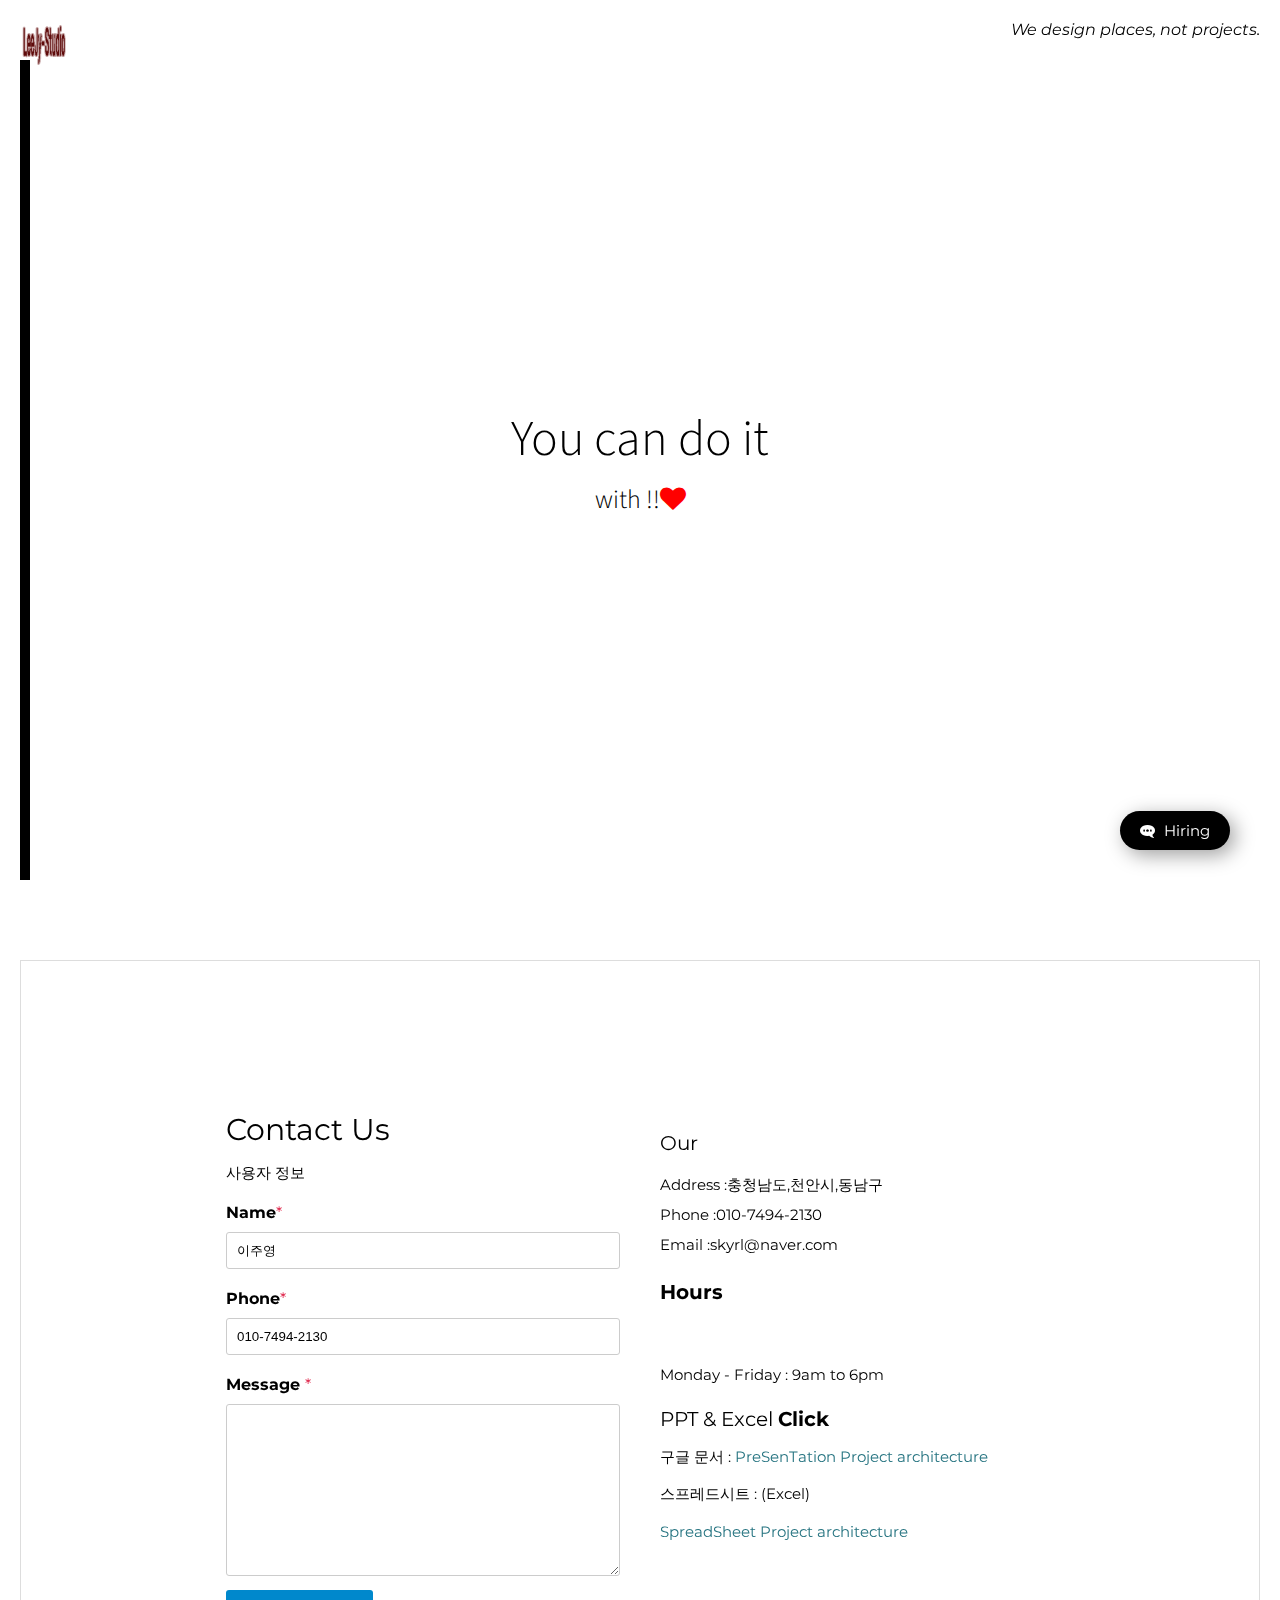
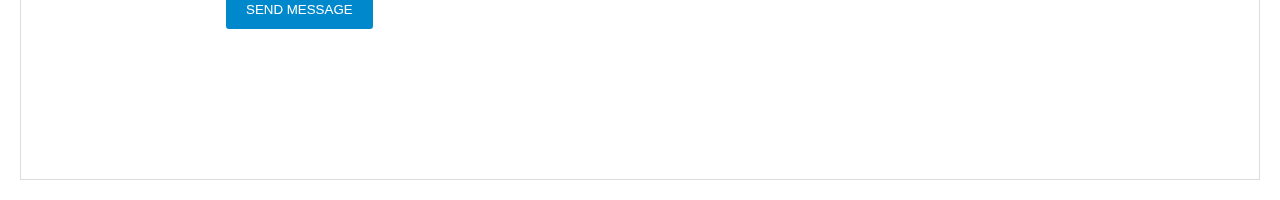
==== commit 0d45c13c: "수정" ====
--- a/WebContent/index.html
+++ b/WebContent/index.html
@@ -4,7 +4,7 @@
   <meta charset="UTF-8">
   <meta name="viewport" content="width=device-width, initial-scale=1.0">
   <title>Lee Ju Young Portpolio!</title>
-  <link rel="icon" href="project/images/favicon.png">
+  <link rel="icon" href="project/images/Logo.png">
   <script src="project/js/jquery-2.1.4.js"></script>
   <!-- Page Scroll Effects JS & CSS -->
   <script src="project/js/velocity/modernizr.js"></script>
@@ -19,7 +19,7 @@
   <link rel="stylesheet" href="project/js/slick/slick-theme.css">
   <link rel="stylesheet" href="project/js/slick/slick.css">
   <!-- Featherlight.js -->
-  <script src="js/featherlight/featherlight.js"></script>
+  <script src="project/js/featherlight/featherlight.js"></script>
   <link rel="stylesheet" href="project/js/featherlight/featherlight.css">
   <!-- Custom JS & CSS -->
   <script src="custom.js"></script>
@@ -35,7 +35,7 @@
       <div>
         <div class="content">
           <div class="home-inner">
-            <h3 class="welcome-text">You can do it <span>with !!<i class="fa fa-heart"></i></span></h3>
+            <h3 class="welcome-text" style="color:black;">You can do it <span>with !!<i class="fa fa-heart"></i></span></h3>
             <div class="opacity-image"></div>
             <div class="home-heading">
               <span>Lee Jy Project</span>
@@ -54,29 +54,31 @@
             <div class="about-items">
               <div class="item">
                <h2>Front-end skill</h2>
-                <img src="images/careers-main-01.png">
+                <img src="project/images/careers-main-01.png">
                 <span>
                   <h3>HTML5</h3>
                   <p>
-                     html 기본 구조와 레이아웃 (초급)
+                     html 기본 구조와 레이아웃 
+                         	문서 구조화 , sementic태그 이해(초급)
                   </p>
                 </span>
               </div>
               <div class="item">
-                <img src="images/careers-main-02.png">
+                <img src="project/images/careers-main-02.png">
                 <span>
                   <h3>CSS</h3>
                   <p>
-                     css 속성, 기능 , 애니메이션기능 (초급)
+                     css 선택자, 배치 , 시각적효과 , 애니메이션기능 (초급)
                   </p>
                 </span>
               </div>
               <div class="item">
-                <img src="images/careers-main-03.jpg">
+                <img src="project/images/careers-main-03.jpg">
                 <span>
                   <h3>Jquery</h3>
                   <p>
-                     제이쿼리 라이브러리 기능 (초급)
+                     	기본 문법 html dom 객체와 javascript 이벤트 처리
+                     	제이쿼리 라이브러리 기능 (초급)
                   </p>
                 </span>
               </div>
@@ -102,53 +104,55 @@
                   </h3>
                   <ul>
                     <li><b>Skill</b> : 
-                    <br>
-                    스프링 웹프로젝트 -
-                    <br> 
-                    (헤로쿠용),Hsql(Mysql호환), RestAPI 
-                    <br>
-                    반응형 웹프로젝트 - 
-                    <br>
-                    오픈소스,부트스트랩, JQuery, JS
+                	 <p>  
+                	    스프링 웹프로젝트 -
+                      (헤로쿠용),Hsql(Mysql호환), RestAPI 
+                	    반응형 웹프로젝트 - 
+                  	   오픈소스,부트스트랩, JQuery, JS
+                     </p>
                     </li>
-                    <li><b>Completed Date</b> :2020.07-2020.09</li>
-                    <li><b>Architect</b> : Lee Ju Young</li>
+                    <li><b>Completed Date</b>
+                     <p>2020.07-2020.09</p></li>
+                    <li><b>Architect</b> :<p> Lee Ju Young</p></li>
                   </ul>
                  
                   <a class="view-project" href="https://github.com/Leejuyoung123/Leejy" target="blank">View Project GitHub<i class="fa fa-long-arrow-right"></i></a>
                 </div>
                 <div class="project-photo">
-                  <img src="images/project-main-01-01.png">
-                  <img src="images/project-main-01-02.png">
-                  <img src="images/project-main-01-03.png">
-                  <img src="images/project-main-01-04.png">
+                  <img src="project/images/project-main-01-01.png">
+                  <img src="project/images/project-main-01-02.png">
+                  <img src="project/images/project-main-01-03.png">
+                  <img src="project/images/project-main-01-04.png">
                 </div>
               </div>
               <div class="tab">
                  <div class="project-info" data-text="02">
                   <h3>Project : EgovFrameWork
                       <a href="http://leejy2-egov.paas-ta.org/tiles/main.do;jsessionid=3028FACBB2D373E6D0D01F22DF8D1275" target="blank">
-                      전자정부-Paas-ta Click</a>
+                 	    전자정부-Paas-ta Click</a>
                   </h3>
                   <ul>
                     <li><b>Skill</b> : 
-                    <br>
-                    전자정부 프레임워크 프로젝트 :
-                    <br> 
+                  	<p> 
+                  	  전자정부 프레임워크 프로젝트 :
                     tiles 템플릿,
-                    사용자단 관리자단 분리
+                   	 사용자단 관리자단 분리
+                    </p>
+                    <li><b>Completed Date</b>
+                    <p> :2020.09-2020.10
+                    </p>
                     </li>
-                    <li><b>Completed Date</b> :2020.09-2020.10</li>
-                    <li><b>Architect</b> : Lee Ju Young</li>
+                    <li><b>Architect</b> :
+                    <p> Lee Ju Young</p></li>
                   </ul>
                  
                   <a class="view-project" href="https://github.com/Leejuyoung123/Leejy2-egov" target="blank">View Project GitHub<i class="fa fa-long-arrow-right"></i></a>
                 </div>
                 <div class="project-photo">
-                  <img src="images/project-main-02-01.png">
-                  <img src="images/project-main-02-02.png">
-                  <img src="images/project-main-02-03.png">
-                  <img src="images/project-main-02-04.png">
+                  <img src="project/images/project-main-02-01.png">
+                  <img src="project/images/project-main-02-02.png">
+                  <img src="project/images/project-main-02-03.png">
+                  <img src="project/images/project-main-02-04.png">
                 </div>
               </div>
               <div class="tab">
@@ -162,26 +166,25 @@
                   </p>
                   <ul>
                     <li><b>Skill</b> : 
-                    <br>
-                    스프링 웹프로젝트 -
-                    <br> 
+                  	<p>
+                  	스프링 웹프로젝트 -
                     (파스타용),Hsql(Mysql호환), RestAPI 
-                    <br>
-                    반응형 웹프로젝트 - 
-                    <br>
-                    오픈소스,부트스트랩, JQuery, JS
+                   	반응형 웹프로젝트 - 
+                   	오픈소스,부트스트랩, JQuery, JS
+                    </p>
                     </li>
-                    <li><b>Completed Date</b> :2020.07-2020.09</li>
-                    <li><b>Architect</b> : Lee Ju Young</li>
+                    <li><b>Completed Date</b> 
+                    <p>:2020.07-2020.09</p></li>
+                    <li><b>Architect</b> <p>:Lee Ju Young</p></li>
                   </ul>
                  
                   <a class="view-project" href="https://github.com/Leejuyoung123/Leejy" target="blank">View Project GitHub<i class="fa fa-long-arrow-right"></i></a>
                 </div>
                 <div class="project-photo">
-                  <img src="images/project-main-01-01.png">
-                  <img src="images/project-main-01-02.png">
-                  <img src="images/project-main-01-03.png">
-                  <img src="images/project-main-01-04.png">
+                  <img src="project/images/project-main-01-01.png">
+                  <img src="project/images/project-main-01-02.png">
+                  <img src="project/images/project-main-01-03.png">
+                  <img src="project/images/project-main-01-04.png">
                 </div>
               </div>
             </div>
@@ -204,24 +207,25 @@
                 <div class="headquaters">
                   <b>Back-End(Skill)</b>
                   <h2>Spring Project</h2>
-                  <p>
-                    
-                  </p>
                 </div>
                 <div class="service-item">
                   <i class="fa fa-leaf"></i>
                   <h3>전자정부 표준 프레임워크</h3> 
                   <p>
-                     기존 전자정부 프레임워크 타일즈 템플릿으로
-                     사용자단 및 관리자단 분리처리 
+                 	    기존 전자정부 프레임워크 타일즈 템플릿으로
+                     	사용자단 및 관리자단 분리처리 
                   </p>
                 </div>
                  <div class="service-item">
                   <i class="fa fa-leaf"></i>
                   <h3>Spring Frame work 기반</h3> 
                   <p>
-                     Model2 방식으로 스프링 웹 게시판형 
-                     웹프로젝트 구현
+                      	 웹 프로그래밍의 이해 , 서블릿 , 구현 및 실행요청 정보와 응답 정보
+                     	특정 및 모듈 설정 프로젝트 환경설정 이해(초급)
+                     	JSTL(JSP Standard Tag Library)
+                     	EL(Expression Language)
+                    	 쿠키,세션 ,filter , 비동기방신 Ajax 
+                     	MVC 디자인 패턴 Model2방식 (초급)
                   </p>
                 </div>
               </div>
@@ -230,23 +234,27 @@
                   <i class="fa fa-leaf"></i>
                   <h3>Java Script</h3>
                   <p>
-                    es5 이상 사용가능
+                    	Java Script 기본문법 (변수,식,연산자,조건,반복문,함수,객체)
+                     	 기본 객체와 배열(String Date Array) 유효성 검사(요소제어,이벤트처리,중복검사)
+                     	Html DOM 객체와 자바스크립트 이벤트 처리
                   </p>
                 </div>
                 <div class="service-item">
                   <i class="fa fa-bullseye"></i>
                   <h3>Java</h3>
                   <p>
-                     Array List LinkedList
-                     자료 구조 알고리즘 (초급)
+                     	-	기본 개념 및 문법, 기술 숙지
+						-	클라이언트 / 서버 기반 어플리케이션 프로그래밍
+						-	3Tier기반 데이터베이스 프로그래밍
+						-	간단한 프로그램 개발
                   </p>
                 </div>
                 <div class="service-item">
                   <i class="fa fa-cube"></i>
                   <h3>Spring</h3>
                   <p>
-                    @어노테이션 , AOP , OOP
-                    객체 지향 프로그래밍 이해 (초급)
+                  	 MVC 모델 2 방식 게시판 구현 (페이징,댓글,검색,파일업로드,다운로드,스프링시큐리티,Oauth2.0)
+                  	 Tiles를 적용한 화면 분리 처리
                   </p>
                 </div>
               </div>
@@ -262,46 +270,49 @@
           <div class="contact-inner">
             <div class="contact-feature">
               <div class="contact-form">
-                <h3><b>Contact</b> Us</h3>
-                <p>  
-                    사용자 정보
+                <h3>Contact Us</h3>
+                <p style="color:black;">  
+                   	사용자 정보
                 </p>
                 <form class="send-box">
-                  <label >Name<span>*</span></label>
+                  <label style="color:black;" >Name<span>*</span></label>
                   <input type="email" value="이주영">
-                  <label>Phone<span>*</span></label>
+                  <label style="color:black;">Phone<span>*</span></label>
                   <input type="text" value="010-7494-2130">
-                  <label>Message <span>*</span></label>
+                  <label style="color:black;">Message <span>*</span></label>
                   <textarea cols="30" rows="10"></textarea>
                   <button>send message</button>
                 </form>
               </div>
               <div class="contact-info">
-                <h4>Our</h4>
+                <h4 style="color:black;">Our</h4>
                 <ul>
-                  <li>Address :충청남도,천안시,동남구</li>
-                  <li>Phone :010-7494-2130</li>
-                  <li>Email :skyrl@naver.com</li>
+                  <li style="color:black;">Address :충청남도,천안시,동남구</li>
+                  <li style="color:black;">Phone :010-7494-2130</li>
+                  <li style="color:black;">Email :skyrl@naver.com</li>
                 </ul>
-                <h4><b>Hours</b></h4>
+                <h4><b style="color:black;">Hours</b></h4>
                 <ul>
-                  <li><i class="fa fa-clock-o"></i> Monday - Friday : 9am to 6pm</li>
+                  <li><i class="fa fa-clock-o"></i> <p style="color:black;">Monday - Friday : 9am to 6pm</p></li>
                 </ul>
-                <h4>PPT & Excel <b>Click</b></h4>
-                <p>
-                구글 문서 :
+                <h4 style="color:black;">PPT & Excel <b>Click</b></h4>
+                <p style="color:black;">
+                	구글 문서 :
                 <a href="https://docs.google.com/presentation/d/1MSp3mXAoAtcwUX9ZE6KtxuKmcJ8ISrXAGWz-_1dWfSg/edit?usp=sharing"
                 target="_blank">
                 PreSenTation Project architecture
                 </a>
                 </p>
-                <p>
-                스프레드시트 : (Excel)
+                <p style="color:black;"> 
+              	  스프레드시트 : (Excel)
                 <a href="https://docs.google.com/spreadsheets/d/1zniflgL2G2Ndt4nDxtn_krfRbWKGqnd5XPtkimhk0S4/edit?usp=sharing"
                 target="_blank">
-							 SpreadSheet Project architecture
+				<p style="color:black;"> 
+					SpreadSheet Project architecture
+				</p>
                 </a>
                 </p>
+                </div>
               </div>
             </div>
           </div>
@@ -312,7 +323,7 @@
     <header>
       <div class="gnb-inner">
         <div class="logo">
-          <a href="#none"><img src="images/logo.png"></a>
+          <a href="#none"><img src="project/images/Logo.png"></a>
         </div>
         <div class="gnb">
           <div class="menu">
@@ -322,7 +333,7 @@
             <a href="#location">Location</a>
             <a href="#contact">Contact</a>
           </div>
-          <div class="slogan">We design places, not projects.</div>
+          <div class="slogan" style="color:black;">We design places, not projects.</div>
         </div>
         <div class="trigger">
           <span></span>
@@ -333,7 +344,7 @@
     </header>
   </div>
   
-  <a href="#" class="gototop"><img src="images/gototop.png"></a>
+  <a href="#" class="gototop"><img src="project/images/gototop.png"></a>
   <a href="hiring.html" class="btn-hiring" data-featherlight="iframe"><i class="fa fa-commenting"></i> Hiring</a>
 
   <nav>
--- a/WebContent/style.css
+++ b/WebContent/style.css
@@ -15,6 +15,7 @@
 /* Default CSS */
 body {
   font-family: 'Montserrat', sans-serif;
+  .
   color: #222;
   font-size: 15px;
   margin: 0;
@@ -56,9 +57,11 @@
 }
 .logo {
   float: left;
+ 
 }
 .logo img {
   padding-top: 17px;
+  width:50px;
 }
 .gnb {
   float: right;
@@ -114,25 +117,25 @@
   position: absolute;
   top: 50%;
   left: 50%;
-  transform: translate(-50%, -50%);
+  transform: translate(-50%,-50%);
   font-size: 50px;
   font-weight: 300;
   text-align: center;
   line-height: 1.2em;
   margin: 0;
-  font-family: 'Source Sans Pro', sans-serif;
+  font-family:'Source Sans Pro',sans-serif;
   animation: slideup 2s linear; 
   animation-fill-mode: both;
 }
 .welcome-text span {
-  display: block;
-  font-size: 26px;
+  display:block;
+  font-size:26px;
 }
 .welcome-text span .fa {
-  color: crimson;
+  color:red;
 }
 .opacity-image {
-  background: url(images/section-bg-01.png) no-repeat center center;
+  background: url(/project/images/section-bg-01.PNG) no-repeat center center;
   background-size: cover;
   height: 100%;
   opacity: 0;
@@ -214,7 +217,7 @@
 
 /* ################# Section : about  ################# */
 .about-inner {
-  background: #0dace3 url(images/line-drawing.png) no-repeat right bottom;
+  background: #0dace3 url(project/images/line-drawing.png) no-repeat right bottom;
   height: 100%;
   /*background-color: #0dace3;*/
 }
@@ -346,19 +349,26 @@
 .project-info h3 {
   font-size: 20px;
   position: relative;
+  color:black;
 }
 .project-info p {
   font-size: 16px;
   line-height: 1.5em;
+  color:black;
+  margin:0;
 }
 .project-info ul {
   line-height: 2em;
   margin: 30px 0;
+}
+.project-info ul li b{
+	color:black;
 }
 .project-info ul li:before {
   content:"\f105";
   font-family: fontawesome;
   margin-right: 10px;
+  color:black;
 }
 .detail {
   margin-bottom: 50px;
@@ -544,7 +554,7 @@
 
 /* ################# Section : location  #################*/
 .location-inner {
-  background: url(images/background-location.jpg) no-repeat center center;
+  background: url(project/images/background-location.jpg) no-repeat center center;
   height: 100%;
   position: relative;
 }
@@ -629,6 +639,7 @@
   font-size: 30px;
   font-weight: normal;
   margin: 0;
+  color:black;
 }
 .send-box {}
 .send-box label {
@@ -871,12 +882,12 @@
 
 /* ############ SubPage : Project ############ */
 .hiring-main.project-main1 {
-  background: url(images/project-main-01-01.jpg) no-repeat center center;
+  background: url(project/images/project-main-01-01.jpg) no-repeat center center;
   background-size: cover;
   height: 100vh;
 }
 .hiring-main.project-main2 {
-  background: url(images/project-main-02-01.jpg) no-repeat center center;
+  background: url(project/images/project-main-02-01.jpg) no-repeat center center;
   background-size: cover;
   height: 100vh;
 }
